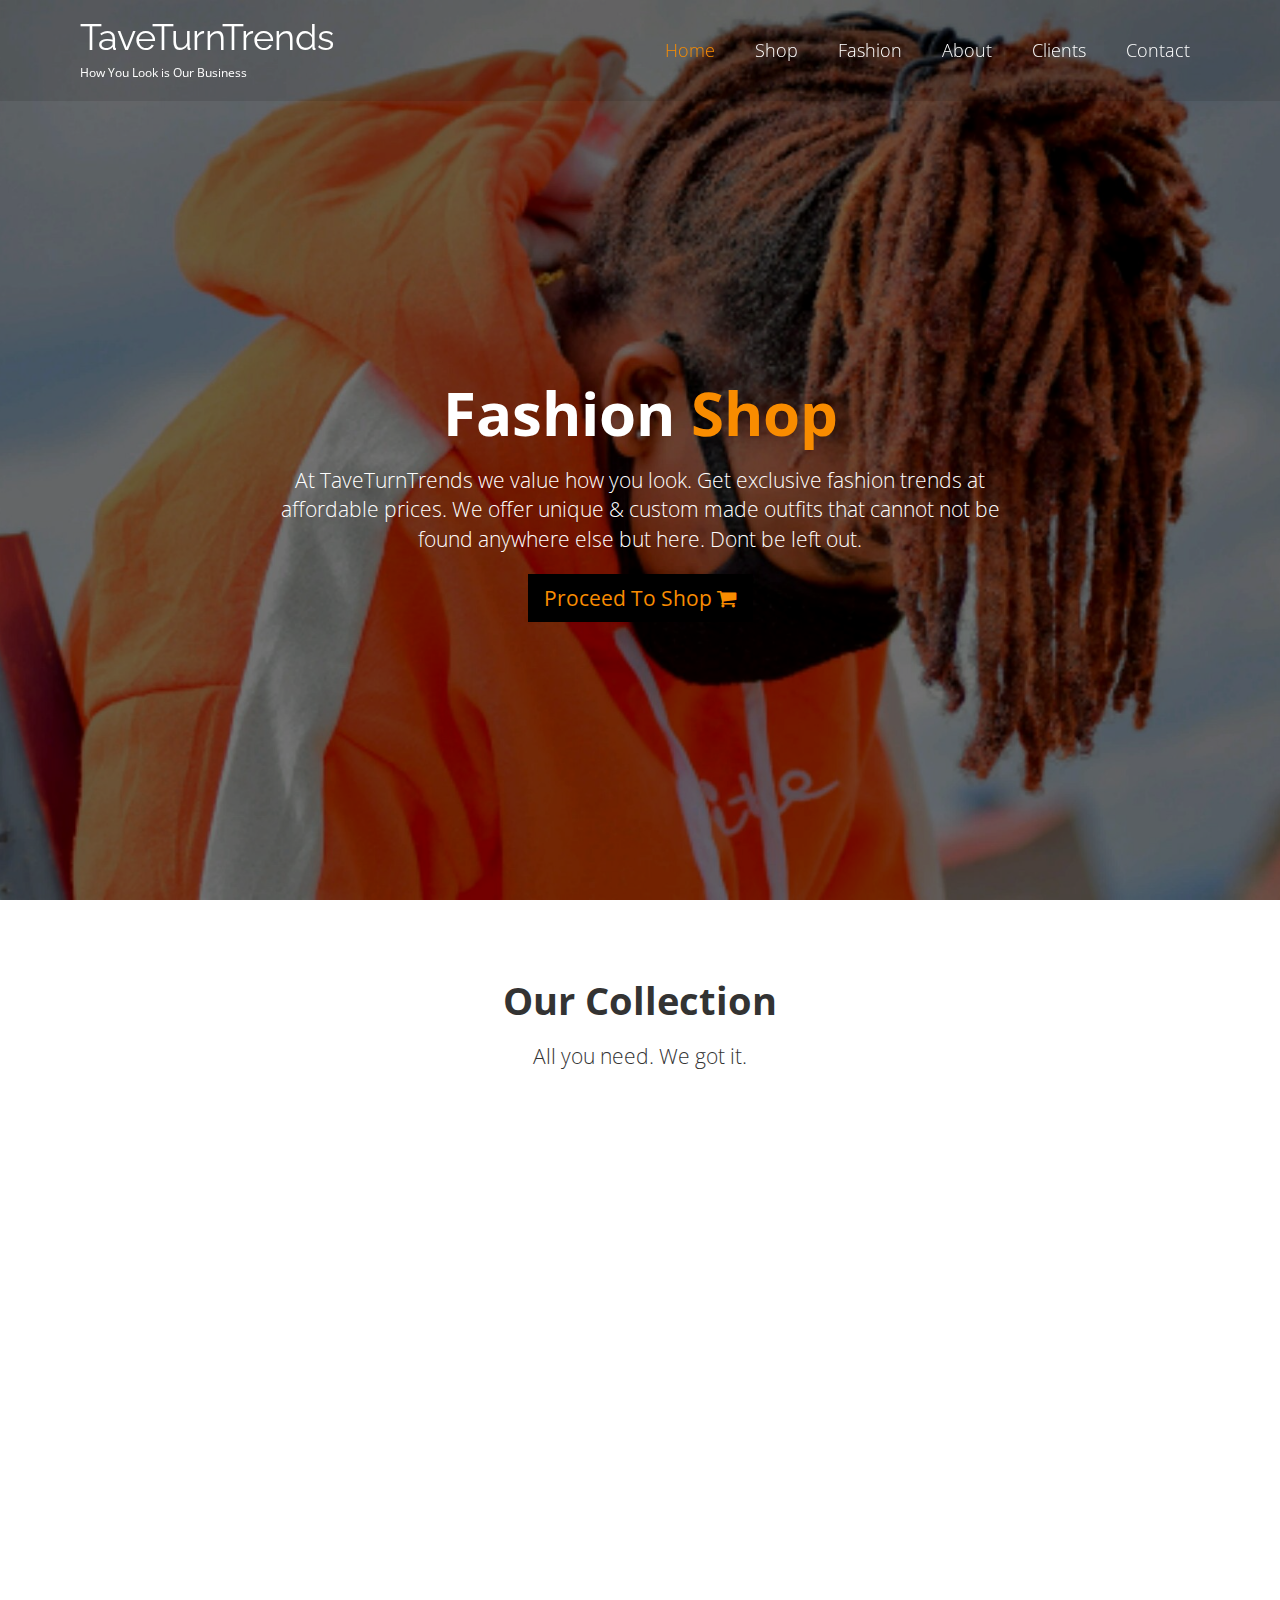
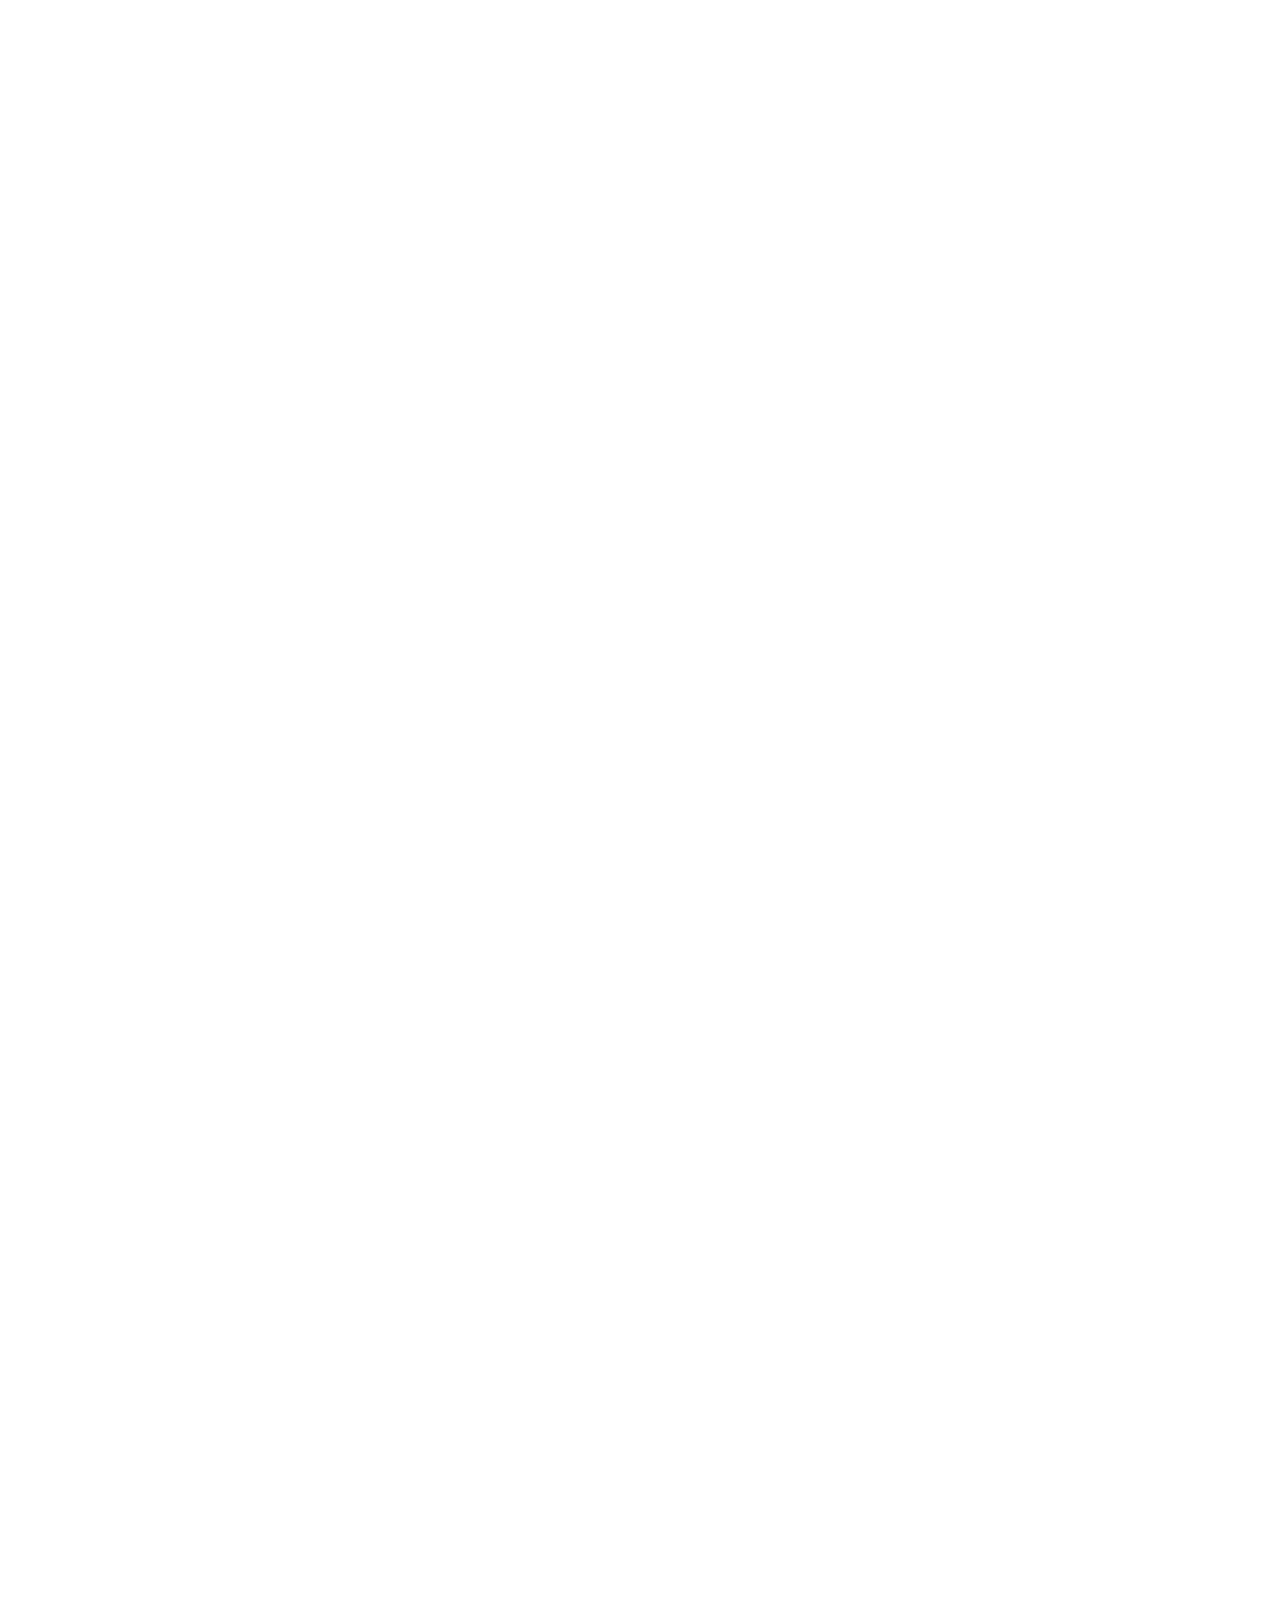
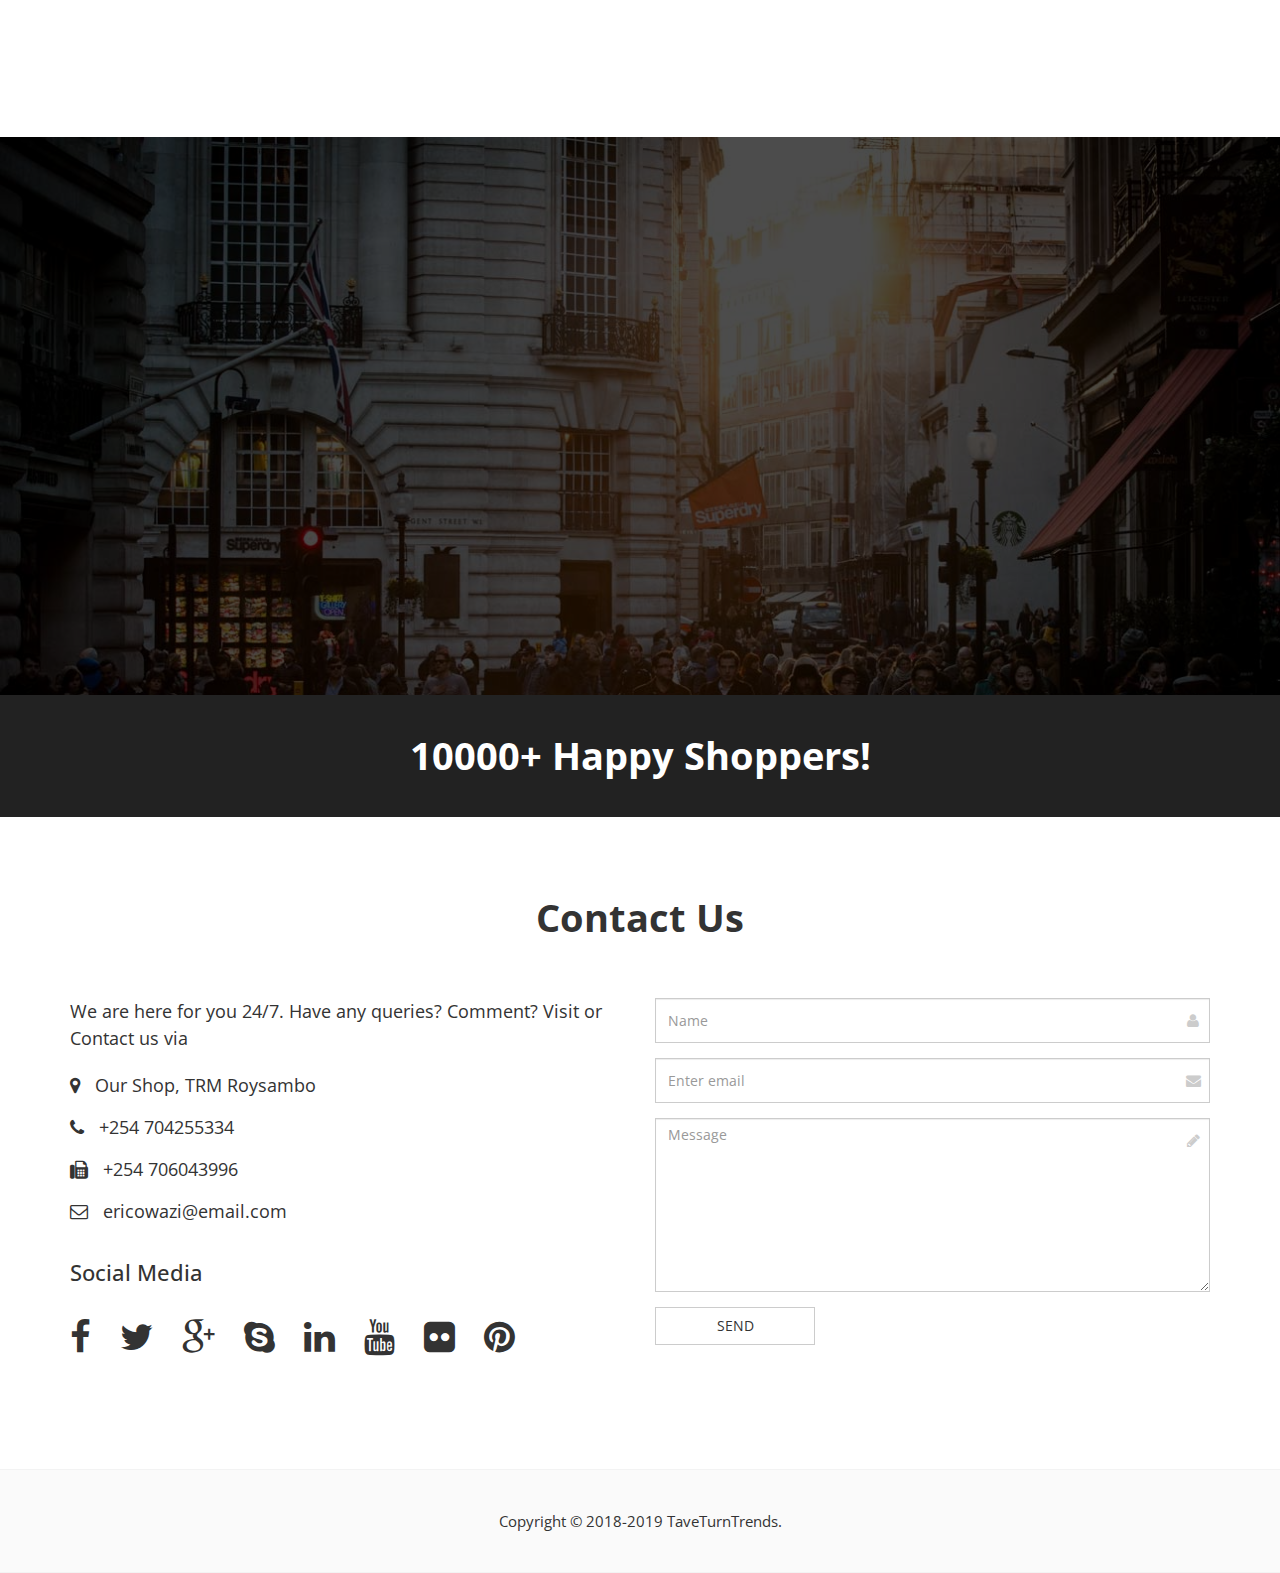
==== index.html @ 39b247d2 "first commit" ====
<!DOCTYPE html>
<!--[if IE 9]> <html lang="en" class="ie9"> <![endif]-->
<!--[if !IE]><!-->
<html lang="en">
<!--<![endif]-->
	<head>
		<meta charset="utf-8">
		<title>Tave Turn Trends </title>
		<meta name="description" content="Tave Turn Trends, Fashion Collection Website">
		<meta name="author" content="Ericowazi.github.io">

		<!-- Mobile Meta -->
		<meta name="viewport" content="width=device-width, initial-scale=1.0">

		<!-- Favicon -->
		<link rel="shortcut icon" href="images/favicon.ico">

		<!-- Web Fonts -->
		<link href='http://fonts.googleapis.com/css?family=Open+Sans:400italic,700italic,400,700,300&amp;subset=latin,latin-ext' rel='stylesheet' type='text/css'>
		<link href='http://fonts.googleapis.com/css?family=Raleway:700,400,300' rel='stylesheet' type='text/css'>

		<!-- Bootstrap core CSS -->
		<link href="bootstrap/css/bootstrap.css" rel="stylesheet">

		<!-- Font Awesome CSS -->
		<link href="fonts/font-awesome/css/font-awesome.css" rel="stylesheet">

		<!-- Plugins -->
		<link href="css/animations.css" rel="stylesheet">

		<!-- Worthy core CSS file -->
		<link href="css/style.css" rel="stylesheet">

		<!-- Custom css -->
		<link href="css/custom.css" rel="stylesheet">
	</head>

	<body class="no-trans">
		<!-- scrollToTop -->
		<!-- ================ -->
		<div class="scrollToTop"><i class="icon-up-open-big"></i></div>

		<!-- header starts here -->
		<!-- ================ -->
		<header class="header fixed clearfix navbar navbar-fixed-top">
			<div class="container">
				<div class="row">
					<div class="col-md-4">

						<!-- header-left start -->
						<!-- ================ -->
						<div class="header-left clearfix">

							<!-- logo -->
							<div class="logo smooth-scroll">
								<!-- <a href="#banner"><img id="logo" src="images/logo.png" alt="Worthy"></a> -->
							</div>

							<!-- name-and-slogan -->
							<div class="site-name-and-slogan smooth-scroll">
								<div class="site-name"><a href="#banner">TaveTurnTrends</a></div>
								<div class="site-slogan">How You Look is Our Business</div>
							</div>

						</div>
						<!-- header-left end -->

					</div>
					<div class="col-md-8">

						<!-- header-right start -->
						<!-- ================ -->
						<div class="header-right clearfix">

							<!-- main-navigation start -->
							<!-- ================ -->
							<div class="main-navigation animated">

								<!-- navbar start -->
								<!-- ================ -->
								<nav class="navbar navbar-default" role="navigation">
									<div class="container-fluid">

										<!-- Toggle get grouped for better mobile display -->
										<div class="navbar-header">
											<button type="button" class="navbar-toggle" data-toggle="collapse" data-target="#navbar-collapse-1">
												<span class="sr-only">Toggle navigation</span>
												<span class="icon-bar"></span>
												<span class="icon-bar"></span>
												<span class="icon-bar"></span>
											</button>
										</div>

										<!-- Collect the nav links, forms, and other content for toggling -->
										<div class="collapse navbar-collapse scrollspy smooth-scroll" id="navbar-collapse-1">
											<ul class="nav navbar-nav navbar-right">
												<li class="active"><a href="#banner">Home</a></li>
												<li><a href="#">Shop</a></li>
												<li><a href="#">Fashion</a></li>
												<li><a href="#">About</a></li>
												<li><a href="#clients">Clients</a></li>
												<li><a href="#contact">Contact</a></li>
											</ul>
										</div>

									</div>
								</nav>
								<!-- navbar end -->

							</div>
							<!-- main-navigation end -->

						</div>
						<!-- header-right end -->

					</div>
				</div>
			</div>
		</header>
		<!-- header end -->

		<!-- banner start -->
		<!-- ================ -->
		<div id="banner" class="banner">
			<div class="banner-image"></div>
			<div class="banner-caption">
				<div class="container">
					<div class="row">
						<div class="col-md-8 col-md-offset-2 object-non-visible" data-animation-effect="fadeIn">
							<h1 class="text-center">Fashion <span>Shop</span></h1>
							<p class="lead text-center">At TaveTurnTrends we value how you look. Get exclusive fashion trends at affordable prices.
								We offer unique & custom made outfits that cannot not be found anywhere else but here. Dont be left out.
							 </p>
	 						<div class="shop-now">
	 							<a href="#portfolio" class="btn"> Proceed to Shop <i class="fa fa-shopping-cart"></i></a>
	 						</div>
						</div>
					</div>
				</div>
			</div>
		</div>
		<!-- banner end -->

		<!-- section start -->
		<!-- ================ -->
		<div class="section">
			<div class="container">
				<h1 class="text-center title" id="portfolio">Our Collection</h1>
				<div class="separator"></div>
				<p class="lead text-center">All you need. We got it.</p>
				<br>
				<div class="row object-non-visible" data-animation-effect="fadeIn">
					<div class="col-md-12">

						<!-- isotope filters start -->
						<div class="filters text-center">
							<ul class="nav nav-pills">
								<li class="active"><a href="#" data-filter="*">All</a></li>
								<li><a href="#" data-filter=".just-in">Just In</a></li>
								<li><a href="#" data-filter=".celeb-wear">Celeb Wear</a></li>
								<li><a href="#" data-filter=".custom-made">Custom Made</a></li>
							</ul>
						</div>
						<!-- isotope filters end -->

						<!-- portfolio items start -->
						<div class="isotope-container row grid-space-20">
							<div class="col-sm-6 col-md-3 isotope-item just-in">
								<div class="image-box">
									<div class="overlay-container">
										<img src="images/portfolio-1.jpg" alt="">
										<a class="overlay" data-toggle="modal" data-target="#project-1">
											<i class="fa fa-shopping-cart"></i>
											<span>Just In</span>
										</a>
									</div>
									<a class="btn btn-default btn-block" data-toggle="modal" data-target="#project-1">Buy Now</a>
								</div>
								<!-- Modal -->
								<div class="modal fade" id="project-1" tabindex="-1" role="dialog" aria-labelledby="project-1-label" aria-hidden="true">
									<div class="modal-dialog modal-lg">
										<div class="modal-content">
											<div class="modal-header">
												<button type="button" class="close" data-dismiss="modal"><span aria-hidden="true">&times;</span><span class="sr-only">Close</span></button>
												<h4 class="modal-title" id="project-1-label">Buy Now</h4>
											</div>
											<div class="modal-body">
												<h3>Easy | Fast | Quick</h3>
												<div class="row">
													<div class="col-md-6">
														<p>Reach Us</p>
														<ul class="list-icons">
															<li><i class="fa fa-map-marker pr-10"></i> Visit our Shop, TRM Roysambo</li>
															<li><i class="fa fa-phone pr-10"></i> +254 704255334</li>
															<li><i class="fa fa-fax pr-10"></i> +254 706043996 </li>
															<li><i class="fa fa-envelope-o pr-10"></i> ericowazi@email.com</li>
														</ul>
														<p>Order From Social Media</p>
														<ul class="social-links">
															<li class="facebook"><a target="_blank" href="https://www.facebook.com/pages/HtmlCoder/714570988650168"><i class="fa fa-facebook"></i></a></li>
															<li class="twitter"><a target="_blank" href="https://twitter.com/HtmlcoderMe"><i class="fa fa-twitter"></i></a></li>
															<li class="googleplus"><a target="_blank" href="http://plus.google.com"><i class="fa fa-google-plus"></i></a></li>
															<li class="skype"><a target="_blank" href="http://www.skype.com"><i class="fa fa-skype"></i></a></li>
															<li class="linkedin"><a target="_blank" href="http://www.linkedin.com"><i class="fa fa-linkedin"></i></a></li>
															<li class="youtube"><a target="_blank" href="http://www.youtube.com"><i class="fa fa-youtube"></i></a></li>
															<li class="flickr"><a target="_blank" href="http://www.flickr.com"><i class="fa fa-flickr"></i></a></li>
															<li class="pinterest"><a target="_blank" href="http://www.pinterest.com"><i class="fa fa-pinterest"></i></a></li>
														</ul>
													</div>
													<div class="col-md-6">
														<img src="images/portfolio-1.jpg" alt="">
													</div>
												</div>
											</div>
											<div class="modal-footer">
												<button type="button" class="btn btn-sm btn-default" data-dismiss="modal">Close</button>
											</div>
										</div>
									</div>
								</div>
								<!-- Modal end -->
							</div>

							<div class="col-sm-6 col-md-3 isotope-item celeb-wear">
								<div class="image-box">
									<div class="overlay-container">
										<img src="images/portfolio-2.jpg" alt="">
										<a class="overlay" data-toggle="modal" data-target="#project-2">
											<i class="fa fa-shopping-cart"></i>
											<span>Celeb Wear</span>
										</a>
									</div>
									<a class="btn btn-default btn-block" data-toggle="modal" data-target="#project-2">Buy Now</a>
								</div>
								<!-- Modal -->
								<div class="modal fade" id="project-2" tabindex="-1" role="dialog" aria-labelledby="project-2-label" aria-hidden="true">
									<div class="modal-dialog modal-lg">
										<div class="modal-content">
											<div class="modal-header">
												<button type="button" class="close" data-dismiss="modal"><span aria-hidden="true">&times;</span><span class="sr-only">Close</span></button>
												<h4 class="modal-title" id="project-2-label">Buy Now</h4>
											</div>
											<div class="modal-body">
												<h3>Easy | Fast | Quick</h3>
												<div class="row">
													<div class="col-md-6">
														<p>Reach Us</p>
														<ul class="list-icons">
															<li><i class="fa fa-map-marker pr-10"></i> Visit our Shop, TRM Roysambo</li>
															<li><i class="fa fa-phone pr-10"></i> +254 704255334</li>
															<li><i class="fa fa-fax pr-10"></i> +254 706043996 </li>
															<li><i class="fa fa-envelope-o pr-10"></i> ericowazi@email.com</li>
														</ul>
														<p>Order From Social Media</p>
														<ul class="social-links">
															<li class="facebook"><a target="_blank" href="https://www.facebook.com/pages/HtmlCoder/714570988650168"><i class="fa fa-facebook"></i></a></li>
															<li class="twitter"><a target="_blank" href="https://twitter.com/HtmlcoderMe"><i class="fa fa-twitter"></i></a></li>
															<li class="googleplus"><a target="_blank" href="http://plus.google.com"><i class="fa fa-google-plus"></i></a></li>
															<li class="skype"><a target="_blank" href="http://www.skype.com"><i class="fa fa-skype"></i></a></li>
															<li class="linkedin"><a target="_blank" href="http://www.linkedin.com"><i class="fa fa-linkedin"></i></a></li>
															<li class="youtube"><a target="_blank" href="http://www.youtube.com"><i class="fa fa-youtube"></i></a></li>
															<li class="flickr"><a target="_blank" href="http://www.flickr.com"><i class="fa fa-flickr"></i></a></li>
															<li class="pinterest"><a target="_blank" href="http://www.pinterest.com"><i class="fa fa-pinterest"></i></a></li>
														</ul>
													</div>
													<div class="col-md-6">
														<img src="images/portfolio-2.jpg" alt="">
													</div>
												</div>
											</div>
											<div class="modal-footer">
												<button type="button" class="btn btn-sm btn-default" data-dismiss="modal">Close</button>
											</div>
										</div>
									</div>
								</div>
								<!-- Modal end -->
							</div>

							<div class="col-sm-6 col-md-3 isotope-item just-in">
								<div class="image-box">
									<div class="overlay-container">
										<img src="images/portfolio-3.jpg" alt="">
										<a class="overlay" data-toggle="modal" data-target="#project-3">
											<i class="fa fa-shopping-cart"></i>
											<span>Just In</span>
										</a>
									</div>
									<a class="btn btn-default btn-block" data-toggle="modal" data-target="#project-3">Buy Now</a>
								</div>
								<!-- Modal -->
								<div class="modal fade" id="project-3" tabindex="-1" role="dialog" aria-labelledby="project-3-label" aria-hidden="true">
									<div class="modal-dialog modal-lg">
										<div class="modal-content">
											<div class="modal-header">
												<button type="button" class="close" data-dismiss="modal"><span aria-hidden="true">&times;</span><span class="sr-only">Close</span></button>
												<h4 class="modal-title" id="project-3-label">Buy Now</h4>
											</div>
											<div class="modal-body">
												<h3>Easy | Fast | Quick</h3>
												<div class="row">
													<div class="col-md-6">
														<p>Reach Us</p>
														<ul class="list-icons">
															<li><i class="fa fa-map-marker pr-10"></i> Visit our Shop, TRM Roysambo</li>
															<li><i class="fa fa-phone pr-10"></i> +254 704255334</li>
															<li><i class="fa fa-fax pr-10"></i> +254 706043996 </li>
															<li><i class="fa fa-envelope-o pr-10"></i> ericowazi@email.com</li>
														</ul>
														<p>Order From Social Media</p>
														<ul class="social-links">
															<li class="facebook"><a target="_blank" href="https://www.facebook.com/pages/HtmlCoder/714570988650168"><i class="fa fa-facebook"></i></a></li>
															<li class="twitter"><a target="_blank" href="https://twitter.com/HtmlcoderMe"><i class="fa fa-twitter"></i></a></li>
															<li class="googleplus"><a target="_blank" href="http://plus.google.com"><i class="fa fa-google-plus"></i></a></li>
															<li class="skype"><a target="_blank" href="http://www.skype.com"><i class="fa fa-skype"></i></a></li>
															<li class="linkedin"><a target="_blank" href="http://www.linkedin.com"><i class="fa fa-linkedin"></i></a></li>
															<li class="youtube"><a target="_blank" href="http://www.youtube.com"><i class="fa fa-youtube"></i></a></li>
															<li class="flickr"><a target="_blank" href="http://www.flickr.com"><i class="fa fa-flickr"></i></a></li>
															<li class="pinterest"><a target="_blank" href="http://www.pinterest.com"><i class="fa fa-pinterest"></i></a></li>
														</ul>
													</div>
													<div class="col-md-6">
														<img src="images/portfolio-3.jpg" alt="">
													</div>
												</div>
											</div>
											<div class="modal-footer">
												<button type="button" class="btn btn-sm btn-default" data-dismiss="modal">Close</button>
											</div>
										</div>
									</div>
								</div>
								<!-- Modal end -->
							</div>

							<div class="col-sm-6 col-md-3 isotope-item custom-made">
								<div class="image-box">
									<div class="overlay-container">
										<img src="images/portfolio-4.jpg" alt="">
										<a class="overlay" data-toggle="modal" data-target="#project-4">
											<i class="fa fa-shopping-cart"></i>
											<span>Custom Made</span>
										</a>
									</div>
									<a class="btn btn-default btn-block" data-toggle="modal" data-target="#project-4">Buy Now</a>
								</div>
								<!-- Modal -->
								<div class="modal fade" id="project-4" tabindex="-1" role="dialog" aria-labelledby="project-4-label" aria-hidden="true">
									<div class="modal-dialog modal-lg">
										<div class="modal-content">
											<div class="modal-header">
												<button type="button" class="close" data-dismiss="modal"><span aria-hidden="true">&times;</span><span class="sr-only">Close</span></button>
												<h4 class="modal-title" id="project-4-label">Buy Now</h4>
											</div>
											<div class="modal-body">
												<h3>Easy | Fast | Quick</h3>
												<div class="row">
													<div class="col-md-6">
														<p>Reach Us</p>
														<ul class="list-icons">
															<li><i class="fa fa-map-marker pr-10"></i> Visit our Shop, TRM Roysambo</li>
															<li><i class="fa fa-phone pr-10"></i> +254 704255334</li>
															<li><i class="fa fa-fax pr-10"></i> +254 706043996 </li>
															<li><i class="fa fa-envelope-o pr-10"></i> ericowazi@email.com</li>
														</ul>
														<p>Order From Social Media</p>
														<ul class="social-links">
															<li class="facebook"><a target="_blank" href="https://www.facebook.com/pages/HtmlCoder/714570988650168"><i class="fa fa-facebook"></i></a></li>
															<li class="twitter"><a target="_blank" href="https://twitter.com/HtmlcoderMe"><i class="fa fa-twitter"></i></a></li>
															<li class="googleplus"><a target="_blank" href="http://plus.google.com"><i class="fa fa-google-plus"></i></a></li>
															<li class="skype"><a target="_blank" href="http://www.skype.com"><i class="fa fa-skype"></i></a></li>
															<li class="linkedin"><a target="_blank" href="http://www.linkedin.com"><i class="fa fa-linkedin"></i></a></li>
															<li class="youtube"><a target="_blank" href="http://www.youtube.com"><i class="fa fa-youtube"></i></a></li>
															<li class="flickr"><a target="_blank" href="http://www.flickr.com"><i class="fa fa-flickr"></i></a></li>
															<li class="pinterest"><a target="_blank" href="http://www.pinterest.com"><i class="fa fa-pinterest"></i></a></li>
														</ul>
													</div>
													<div class="col-md-6">
														<img src="images/portfolio-4.jpg" alt="">
													</div>
												</div>
											</div>
											<div class="modal-footer">
												<button type="button" class="btn btn-sm btn-default" data-dismiss="modal">Close</button>
											</div>
										</div>
									</div>
								</div>
								<!-- Modal end -->
							</div>

							<div class="col-sm-6 col-md-3 isotope-item celeb-wear">
								<div class="image-box">
									<div class="overlay-container">
										<img src="images/portfolio-5.jpg" alt="">
										<a class="overlay" data-toggle="modal" data-target="#project-5">
											<i class="fa fa-shopping-cart"></i>
											<span>Celeb Wear</span>
										</a>
									</div>
									<a class="btn btn-default btn-block" data-toggle="modal" data-target="#project-5">Buy Now</a>
								</div>
								<!-- Modal -->
								<div class="modal fade" id="project-5" tabindex="-1" role="dialog" aria-labelledby="project-5-label" aria-hidden="true">
									<div class="modal-dialog modal-lg">
										<div class="modal-content">
											<div class="modal-header">
												<button type="button" class="close" data-dismiss="modal"><span aria-hidden="true">&times;</span><span class="sr-only">Close</span></button>
												<h4 class="modal-title" id="project-5-label">Buy Now</h4>
											</div>
											<div class="modal-body">
												<h3>Easy | Fast | Quick</h3>
												<div class="row">
													<div class="col-md-6">
														<p>Reach Us</p>
														<ul class="list-icons">
															<li><i class="fa fa-map-marker pr-10"></i> Visit our Shop, TRM Roysambo</li>
															<li><i class="fa fa-phone pr-10"></i> +254 704255334</li>
															<li><i class="fa fa-fax pr-10"></i> +254 706043996 </li>
															<li><i class="fa fa-envelope-o pr-10"></i> ericowazi@email.com</li>
														</ul>
														<p>Order From Social Media</p>
														<ul class="social-links">
															<li class="facebook"><a target="_blank" href="https://www.facebook.com/pages/HtmlCoder/714570988650168"><i class="fa fa-facebook"></i></a></li>
															<li class="twitter"><a target="_blank" href="https://twitter.com/HtmlcoderMe"><i class="fa fa-twitter"></i></a></li>
															<li class="googleplus"><a target="_blank" href="http://plus.google.com"><i class="fa fa-google-plus"></i></a></li>
															<li class="skype"><a target="_blank" href="http://www.skype.com"><i class="fa fa-skype"></i></a></li>
															<li class="linkedin"><a target="_blank" href="http://www.linkedin.com"><i class="fa fa-linkedin"></i></a></li>
															<li class="youtube"><a target="_blank" href="http://www.youtube.com"><i class="fa fa-youtube"></i></a></li>
															<li class="flickr"><a target="_blank" href="http://www.flickr.com"><i class="fa fa-flickr"></i></a></li>
															<li class="pinterest"><a target="_blank" href="http://www.pinterest.com"><i class="fa fa-pinterest"></i></a></li>
														</ul>
													</div>
													<div class="col-md-6">
														<img src="images/portfolio-5.jpg" alt="">
													</div>
												</div>
											</div>
											<div class="modal-footer">
												<button type="button" class="btn btn-sm btn-default" data-dismiss="modal">Close</button>
											</div>
										</div>
									</div>
								</div>
								<!-- Modal end -->
							</div>

							<div class="col-sm-6 col-md-3 isotope-item just-in">
								<div class="image-box">
									<div class="overlay-container">
										<img src="images/portfolio-6.jpg" alt="">
										<a class="overlay" data-toggle="modal" data-target="#project-6">
											<i class="fa fa-shopping-cart"></i>
											<span>Just In</span>
										</a>
									</div>
									<a class="btn btn-default btn-block" data-toggle="modal" data-target="#project-6">Buy Now</a>
								</div>
								<!-- Modal -->
								<div class="modal fade" id="project-6" tabindex="-1" role="dialog" aria-labelledby="project-6-label" aria-hidden="true">
									<div class="modal-dialog modal-lg">
										<div class="modal-content">
											<div class="modal-header">
												<button type="button" class="close" data-dismiss="modal"><span aria-hidden="true">&times;</span><span class="sr-only">Close</span></button>
												<h4 class="modal-title" id="project-6-label">Buy Now</h4>
											</div>
											<div class="modal-body">
												<h3>Easy | Fast | Quick</h3>
												<div class="row">
													<div class="col-md-6">
														<p>Reach Us</p>
														<ul class="list-icons">
															<li><i class="fa fa-map-marker pr-10"></i> Visit our Shop, TRM Roysambo</li>
															<li><i class="fa fa-phone pr-10"></i> +254 704255334</li>
															<li><i class="fa fa-fax pr-10"></i> +254 706043996 </li>
															<li><i class="fa fa-envelope-o pr-10"></i> ericowazi@email.com</li>
														</ul>
														<p>Order From Social Media</p>
														<ul class="social-links">
															<li class="facebook"><a target="_blank" href="https://www.facebook.com/pages/HtmlCoder/714570988650168"><i class="fa fa-facebook"></i></a></li>
															<li class="twitter"><a target="_blank" href="https://twitter.com/HtmlcoderMe"><i class="fa fa-twitter"></i></a></li>
															<li class="googleplus"><a target="_blank" href="http://plus.google.com"><i class="fa fa-google-plus"></i></a></li>
															<li class="skype"><a target="_blank" href="http://www.skype.com"><i class="fa fa-skype"></i></a></li>
															<li class="linkedin"><a target="_blank" href="http://www.linkedin.com"><i class="fa fa-linkedin"></i></a></li>
															<li class="youtube"><a target="_blank" href="http://www.youtube.com"><i class="fa fa-youtube"></i></a></li>
															<li class="flickr"><a target="_blank" href="http://www.flickr.com"><i class="fa fa-flickr"></i></a></li>
															<li class="pinterest"><a target="_blank" href="http://www.pinterest.com"><i class="fa fa-pinterest"></i></a></li>
														</ul>
													</div>
													<div class="col-md-6">
														<img src="images/portfolio-6.jpg" alt="">
													</div>
												</div>
											</div>
											<div class="modal-footer">
												<button type="button" class="btn btn-sm btn-default" data-dismiss="modal">Close</button>
											</div>
										</div>
									</div>
								</div>
								<!-- Modal end -->
							</div>

							<div class="col-sm-6 col-md-3 isotope-item custom-made">
								<div class="image-box">
									<div class="overlay-container">
										<img src="images/portfolio-7.jpg" alt="">
										<a class="overlay" data-toggle="modal" data-target="#project-7">
											<i class="fa fa-shopping-cart"></i>
											<span>Custom Made</span>
										</a>
									</div>
									<a class="btn btn-default btn-block" data-toggle="modal" data-target="#project-7">Buy Now</a>
								</div>
								<!-- Modal -->
								<div class="modal fade" id="project-7" tabindex="-1" role="dialog" aria-labelledby="project-7-label" aria-hidden="true">
									<div class="modal-dialog modal-lg">
										<div class="modal-content">
											<div class="modal-header">
												<button type="button" class="close" data-dismiss="modal"><span aria-hidden="true">&times;</span><span class="sr-only">Close</span></button>
												<h4 class="modal-title" id="project-7-label">Buy Now</h4>
											</div>
											<div class="modal-body">
												<h3>Easy | Fast | Quick</h3>
												<div class="row">
													<div class="col-md-6">
														<p>Reach Us</p>
														<ul class="list-icons">
															<li><i class="fa fa-map-marker pr-10"></i> Visit our Shop, TRM Roysambo</li>
															<li><i class="fa fa-phone pr-10"></i> +254 704255334</li>
															<li><i class="fa fa-fax pr-10"></i> +254 706043996 </li>
															<li><i class="fa fa-envelope-o pr-10"></i> ericowazi@email.com</li>
														</ul>
														<p>Order From Social Media</p>
														<ul class="social-links">
															<li class="facebook"><a target="_blank" href="https://www.facebook.com/pages/HtmlCoder/714570988650168"><i class="fa fa-facebook"></i></a></li>
															<li class="twitter"><a target="_blank" href="https://twitter.com/HtmlcoderMe"><i class="fa fa-twitter"></i></a></li>
															<li class="googleplus"><a target="_blank" href="http://plus.google.com"><i class="fa fa-google-plus"></i></a></li>
															<li class="skype"><a target="_blank" href="http://www.skype.com"><i class="fa fa-skype"></i></a></li>
															<li class="linkedin"><a target="_blank" href="http://www.linkedin.com"><i class="fa fa-linkedin"></i></a></li>
															<li class="youtube"><a target="_blank" href="http://www.youtube.com"><i class="fa fa-youtube"></i></a></li>
															<li class="flickr"><a target="_blank" href="http://www.flickr.com"><i class="fa fa-flickr"></i></a></li>
															<li class="pinterest"><a target="_blank" href="http://www.pinterest.com"><i class="fa fa-pinterest"></i></a></li>
														</ul>
													</div>
													<div class="col-md-6">
														<img src="images/portfolio-7.jpg" alt="">
													</div>
												</div>
											</div>
											<div class="modal-footer">
												<button type="button" class="btn btn-sm btn-default" data-dismiss="modal">Close</button>
											</div>
										</div>
									</div>
								</div>
								<!-- Modal end -->
							</div>

							<div class="col-sm-6 col-md-3 isotope-item just-in">
								<div class="image-box">
									<div class="overlay-container">
										<img src="images/portfolio-8.jpg" alt="">
										<a class="overlay" data-toggle="modal" data-target="#project-8">
											<i class="fa fa-shopping-cart"></i>
											<span>Just In</span>
										</a>
									</div>
									<a class="btn btn-default btn-block" data-toggle="modal" data-target="#project-8">Buy Now</a>
								</div>
								<!-- Modal -->
								<div class="modal fade" id="project-8" tabindex="-1" role="dialog" aria-labelledby="project-8-label" aria-hidden="true">
									<div class="modal-dialog modal-lg">
										<div class="modal-content">
											<div class="modal-header">
												<button type="button" class="close" data-dismiss="modal"><span aria-hidden="true">&times;</span><span class="sr-only">Close</span></button>
												<h4 class="modal-title" id="project-8-label">Buy Now</h4>
											</div>
											<div class="modal-body">
												<h3>Easy | Fast | Quick</h3>
												<div class="row">
													<div class="col-md-6">
														<p>Reach Us</p>
														<ul class="list-icons">
															<li><i class="fa fa-map-marker pr-10"></i> Visit our Shop, TRM Roysambo</li>
															<li><i class="fa fa-phone pr-10"></i> +254 704255334</li>
															<li><i class="fa fa-fax pr-10"></i> +254 706043996 </li>
															<li><i class="fa fa-envelope-o pr-10"></i> ericowazi@email.com</li>
														</ul>
														<p>Order From Social Media</p>
														<ul class="social-links">
															<li class="facebook"><a target="_blank" href="https://www.facebook.com/pages/HtmlCoder/714570988650168"><i class="fa fa-facebook"></i></a></li>
															<li class="twitter"><a target="_blank" href="https://twitter.com/HtmlcoderMe"><i class="fa fa-twitter"></i></a></li>
															<li class="googleplus"><a target="_blank" href="http://plus.google.com"><i class="fa fa-google-plus"></i></a></li>
															<li class="skype"><a target="_blank" href="http://www.skype.com"><i class="fa fa-skype"></i></a></li>
															<li class="linkedin"><a target="_blank" href="http://www.linkedin.com"><i class="fa fa-linkedin"></i></a></li>
															<li class="youtube"><a target="_blank" href="http://www.youtube.com"><i class="fa fa-youtube"></i></a></li>
															<li class="flickr"><a target="_blank" href="http://www.flickr.com"><i class="fa fa-flickr"></i></a></li>
															<li class="pinterest"><a target="_blank" href="http://www.pinterest.com"><i class="fa fa-pinterest"></i></a></li>
														</ul>
													</div>
													<div class="col-md-6">
														<img src="images/portfolio-8.jpg" alt="">
													</div>
												</div>
											</div>
											<div class="modal-footer">
												<button type="button" class="btn btn-sm btn-default" data-dismiss="modal">Close</button>
											</div>
										</div>
									</div>
								</div>
								<!-- Modal end -->
							</div>

							<div class="col-sm-6 col-md-3 isotope-item just-in">
								<div class="image-box">
									<div class="overlay-container">
										<img src="images/portfolio-9.jpg" alt="">
										<a class="overlay" data-toggle="modal" data-target="#project-9">
											<i class="fa fa-shopping-cart"></i>
											<span>Just In</span>
										</a>
									</div>
									<a class="btn btn-default btn-block" data-toggle="modal" data-target="#project-9">Buy Now</a>
								</div>
								<!-- Modal -->
								<div class="modal fade" id="project-9" tabindex="-1" role="dialog" aria-labelledby="project-9-label" aria-hidden="true">
									<div class="modal-dialog modal-lg">
										<div class="modal-content">
											<div class="modal-header">
												<button type="button" class="close" data-dismiss="modal"><span aria-hidden="true">&times;</span><span class="sr-only">Close</span></button>
												<h4 class="modal-title" id="project-9-label">Buy Now</h4>
											</div>
											<div class="modal-body">
												<h3>Easy | Fast | Quick</h3>
												<div class="row">
													<div class="col-md-6">
														<p>Reach Us</p>
														<ul class="list-icons">
															<li><i class="fa fa-map-marker pr-10"></i> Visit our Shop, TRM Roysambo</li>
															<li><i class="fa fa-phone pr-10"></i> +254 704255334</li>
															<li><i class="fa fa-fax pr-10"></i> +254 706043996 </li>
															<li><i class="fa fa-envelope-o pr-10"></i> ericowazi@email.com</li>
														</ul>
														<p>Order From Social Media</p>
														<ul class="social-links">
															<li class="facebook"><a target="_blank" href="https://www.facebook.com/pages/HtmlCoder/714570988650168"><i class="fa fa-facebook"></i></a></li>
															<li class="twitter"><a target="_blank" href="https://twitter.com/HtmlcoderMe"><i class="fa fa-twitter"></i></a></li>
															<li class="googleplus"><a target="_blank" href="http://plus.google.com"><i class="fa fa-google-plus"></i></a></li>
															<li class="skype"><a target="_blank" href="http://www.skype.com"><i class="fa fa-skype"></i></a></li>
															<li class="linkedin"><a target="_blank" href="http://www.linkedin.com"><i class="fa fa-linkedin"></i></a></li>
															<li class="youtube"><a target="_blank" href="http://www.youtube.com"><i class="fa fa-youtube"></i></a></li>
															<li class="flickr"><a target="_blank" href="http://www.flickr.com"><i class="fa fa-flickr"></i></a></li>
															<li class="pinterest"><a target="_blank" href="http://www.pinterest.com"><i class="fa fa-pinterest"></i></a></li>
														</ul>
													</div>
													<div class="col-md-6">
														<img src="images/portfolio-9.jpg" alt="">
													</div>
												</div>
											</div>
											<div class="modal-footer">
												<button type="button" class="btn btn-sm btn-default" data-dismiss="modal">Close</button>
											</div>
										</div>
									</div>
								</div>
								<!-- Modal end -->
							</div>

							<div class="col-sm-6 col-md-3 isotope-item custom-made">
								<div class="image-box">
									<div class="overlay-container">
										<img src="images/portfolio-10.jpg" alt="">
										<a class="overlay" data-toggle="modal" data-target="#project-10">
											<i class="fa fa-shopping-cart"></i>
											<span>Custom Made</span>
										</a>
									</div>
									<a class="btn btn-default btn-block" data-toggle="modal" data-target="#project-10">Buy Now</a>
								</div>
								<!-- Modal -->
								<div class="modal fade" id="project-10" tabindex="-1" role="dialog" aria-labelledby="project-10-label" aria-hidden="true">
									<div class="modal-dialog modal-lg">
										<div class="modal-content">
											<div class="modal-header">
												<button type="button" class="close" data-dismiss="modal"><span aria-hidden="true">&times;</span><span class="sr-only">Close</span></button>
												<h4 class="modal-title" id="project-10-label">Buy Now</h4>
											</div>
											<div class="modal-body">
												<h3>Easy | Fast | Quick</h3>
												<div class="row">
													<div class="col-md-6">
														<p>Reach Us</p>
														<ul class="list-icons">
															<li><i class="fa fa-map-marker pr-10"></i> Visit our Shop, TRM Roysambo</li>
															<li><i class="fa fa-phone pr-10"></i> +254 704255334</li>
															<li><i class="fa fa-fax pr-10"></i> +254 706043996 </li>
															<li><i class="fa fa-envelope-o pr-10"></i> ericowazi@email.com</li>
														</ul>
														<p>Order From Social Media</p>
														<ul class="social-links">
															<li class="facebook"><a target="_blank" href="https://www.facebook.com/pages/HtmlCoder/714570988650168"><i class="fa fa-facebook"></i></a></li>
															<li class="twitter"><a target="_blank" href="https://twitter.com/HtmlcoderMe"><i class="fa fa-twitter"></i></a></li>
															<li class="googleplus"><a target="_blank" href="http://plus.google.com"><i class="fa fa-google-plus"></i></a></li>
															<li class="skype"><a target="_blank" href="http://www.skype.com"><i class="fa fa-skype"></i></a></li>
															<li class="linkedin"><a target="_blank" href="http://www.linkedin.com"><i class="fa fa-linkedin"></i></a></li>
															<li class="youtube"><a target="_blank" href="http://www.youtube.com"><i class="fa fa-youtube"></i></a></li>
															<li class="flickr"><a target="_blank" href="http://www.flickr.com"><i class="fa fa-flickr"></i></a></li>
															<li class="pinterest"><a target="_blank" href="http://www.pinterest.com"><i class="fa fa-pinterest"></i></a></li>
														</ul>
													</div>
													<div class="col-md-6">
														<img src="images/portfolio-10.jpg" alt="">
													</div>
												</div>
											</div>
											<div class="modal-footer">
												<button type="button" class="btn btn-sm btn-default" data-dismiss="modal">Close</button>
											</div>
										</div>
									</div>
								</div>
								<!-- Modal end -->
							</div>

							<div class="col-sm-6 col-md-3 isotope-item just-in">
								<div class="image-box">
									<div class="overlay-container">
										<img src="images/portfolio-11.jpg" alt="">
										<a class="overlay" data-toggle="modal" data-target="#project-11">
											<i class="fa fa-shopping-cart"></i>
											<span>Just In</span>
										</a>
									</div>
									<a class="btn btn-default btn-block" data-toggle="modal" data-target="#project-11">Buy Now</a>
								</div>
								<!-- Modal -->
								<div class="modal fade" id="project-11" tabindex="-1" role="dialog" aria-labelledby="project-11-label" aria-hidden="true">
									<div class="modal-dialog modal-lg">
										<div class="modal-content">
											<div class="modal-header">
												<button type="button" class="close" data-dismiss="modal"><span aria-hidden="true">&times;</span><span class="sr-only">Close</span></button>
												<h4 class="modal-title" id="project-11-label">Buy Now</h4>
											</div>
											<div class="modal-body">
												<h3>Easy | Fast | Quick</h3>
												<div class="row">
													<div class="col-md-6">
														<p>Reach Us</p>
														<ul class="list-icons">
															<li><i class="fa fa-map-marker pr-10"></i> Visit our Shop, TRM Roysambo</li>
															<li><i class="fa fa-phone pr-10"></i> +254 704255334</li>
															<li><i class="fa fa-fax pr-10"></i> +254 706043996 </li>
															<li><i class="fa fa-envelope-o pr-10"></i> ericowazi@email.com</li>
														</ul>
														<p>Order From Social Media</p>
														<ul class="social-links">
															<li class="facebook"><a target="_blank" href="https://www.facebook.com/pages/HtmlCoder/714570988650168"><i class="fa fa-facebook"></i></a></li>
															<li class="twitter"><a target="_blank" href="https://twitter.com/HtmlcoderMe"><i class="fa fa-twitter"></i></a></li>
															<li class="googleplus"><a target="_blank" href="http://plus.google.com"><i class="fa fa-google-plus"></i></a></li>
															<li class="skype"><a target="_blank" href="http://www.skype.com"><i class="fa fa-skype"></i></a></li>
															<li class="linkedin"><a target="_blank" href="http://www.linkedin.com"><i class="fa fa-linkedin"></i></a></li>
															<li class="youtube"><a target="_blank" href="http://www.youtube.com"><i class="fa fa-youtube"></i></a></li>
															<li class="flickr"><a target="_blank" href="http://www.flickr.com"><i class="fa fa-flickr"></i></a></li>
															<li class="pinterest"><a target="_blank" href="http://www.pinterest.com"><i class="fa fa-pinterest"></i></a></li>
														</ul>
													</div>
													<div class="col-md-6">
														<img src="images/portfolio-11.jpg" alt="">
													</div>
												</div>
											</div>
											<div class="modal-footer">
												<button type="button" class="btn btn-sm btn-default" data-dismiss="modal">Close</button>
											</div>
										</div>
									</div>
								</div>
								<!-- Modal end -->
							</div>

							<div class="col-sm-6 col-md-3 isotope-item celeb-wear">
								<div class="image-box">
									<div class="overlay-container">
										<img src="images/portfolio-12.jpg" alt="">
										<a class="overlay" data-toggle="modal" data-target="#project-12">
											<i class="fa fa-shopping-cart"></i>
											<span>Celeb Wear</span>
										</a>
									</div>
									<a class="btn btn-default btn-block" data-toggle="modal" data-target="#project-12">Buy Now</a>
								</div>
								<!-- Modal -->
								<div class="modal fade" id="project-12" tabindex="-1" role="dialog" aria-labelledby="project-12-label" aria-hidden="true">
									<div class="modal-dialog modal-lg">
										<div class="modal-content">
											<div class="modal-header">
												<button type="button" class="close" data-dismiss="modal"><span aria-hidden="true">&times;</span><span class="sr-only">Close</span></button>
												<h4 class="modal-title" id="project-12-label">Buy Now</h4>
											</div>
											<div class="modal-body">
												<h3>Easy | Fast | Quick</h3>
												<div class="row">
													<div class="col-md-6">
														<p>Reach Us</p>
														<ul class="list-icons">
															<li><i class="fa fa-map-marker pr-10"></i> Visit our Shop, TRM Roysambo</li>
															<li><i class="fa fa-phone pr-10"></i> +254 704255334</li>
															<li><i class="fa fa-fax pr-10"></i> +254 706043996 </li>
															<li><i class="fa fa-envelope-o pr-10"></i> ericowazi@email.com</li>
														</ul>
														<p>Order From Social Media</p>
														<ul class="social-links">
															<li class="facebook"><a target="_blank" href="https://www.facebook.com/pages/HtmlCoder/714570988650168"><i class="fa fa-facebook"></i></a></li>
															<li class="twitter"><a target="_blank" href="https://twitter.com/HtmlcoderMe"><i class="fa fa-twitter"></i></a></li>
															<li class="googleplus"><a target="_blank" href="http://plus.google.com"><i class="fa fa-google-plus"></i></a></li>
															<li class="skype"><a target="_blank" href="http://www.skype.com"><i class="fa fa-skype"></i></a></li>
															<li class="linkedin"><a target="_blank" href="http://www.linkedin.com"><i class="fa fa-linkedin"></i></a></li>
															<li class="youtube"><a target="_blank" href="http://www.youtube.com"><i class="fa fa-youtube"></i></a></li>
															<li class="flickr"><a target="_blank" href="http://www.flickr.com"><i class="fa fa-flickr"></i></a></li>
															<li class="pinterest"><a target="_blank" href="http://www.pinterest.com"><i class="fa fa-pinterest"></i></a></li>
														</ul>
													</div>
													<div class="col-md-6">
														<img src="images/portfolio-12.jpg" alt="">
													</div>
												</div>
											</div>
											<div class="modal-footer">
												<button type="button" class="btn btn-sm btn-default" data-dismiss="modal">Close</button>
											</div>
										</div>
									</div>
								</div>
								<!-- Modal end -->
							</div>

						</div>
						<!-- portfolio items end -->

					</div>
				</div>
			</div>
		</div>
		<!-- section end -->


		<!-- section start -->
		<!-- ================ -->
		<div class="section clearfix object-non-visible" data-animation-effect="fadeIn">
			<div class="container">
				<div class="row">
					<div class="col-md-12">
						<h1 id="about" class="title text-center">About <span>TaveTurnTrends</span></h1>
						<p class="lead text-center">Lorem ipsum dolor sit amet, consectetur adipisicing elit. Dicta officia, aspernatur.</p>
						<div class="space"></div>
						<div class="row">
							<div class="col-md-6">
								<img src="images/t3.png" alt="">
								<div class="space"></div>
							</div>
							<div class="col-md-6">
								<p>Lorem ipsum dolor sit amet, consectetur adipisicing elit. Excepturi adipisci illo, voluptatum ipsam fuga error commodi architecto, laudantium culpa tenetur at id, beatae placeat deserunt iure quas voluptas fugit eveniet.</p>
								<p>Lorem ipsum dolor sit amet, consectetur adipisicing elit. Quo ducimus explicabo quibusdam temporibus deserunt doloremque pariatur ea, animi a. Delectus similique atque eligendi, enim vel reiciendis deleniti neque aliquid, sit?</p>
								<ul class="list-unstyled">
									<li><i class="fa fa-caret-right pr-10 text-colored"></i> Lorem ipsum dolor sit amet</li>
									<li><i class="fa fa-caret-right pr-10 text-colored"></i> Reiciendis deleniti neque aliquid</li>
									<li><i class="fa fa-caret-right pr-10 text-colored"></i> Ipsam fuga error commodi</li>
									<li><i class="fa fa-caret-right pr-10 text-colored"></i> Lorem ipsum dolor sit amet</li>
									<li><i class="fa fa-caret-right pr-10 text-colored"></i> Dignissimos molestiae necessitatibus</li>
								</ul>
							</div>
						</div>
						<div class="space"></div>
						<h2>Becessitatibus quae beatae possimus ullam</h2>
						<div class="row">
							<div class="col-md-6">
								<p>Lorem ipsum dolor sit amet, consectetur adipisicing elit. Excepturi adipisci illo, voluptatum ipsam fuga error commodi architecto, laudantium culpa tenetur at id, beatae placeat deserunt iure quas voluptas fugit eveniet.</p>
								<p>Lorem ipsum dolor sit amet, consectetur adipisicing elit. Quo ducimus explicabo quibusdam temporibus deserunt doloremque pariatur ea, animi a. Delectus similique atque eligendi, enim vel reiciendis deleniti neque aliquid, sit?</p>
								<p>Vitae dolores quam magnam accusantium nam, voluptatibus expedita delectus, dolorum odio magni ut nemo nihil ex earum pariatur molestias velit eveniet, facere autem saepe aut. Ut minima itaque porro facere. Cumque vitae autem, dignissimos molestiae necessitatibus culpa aliquam deleniti soluta sunt voluptatibus tenetur, unde dolorem eligendi doloribus quibusdam facere totam. Possimus atque deserunt numquam aliquam magnam, facilis officiis illo alias ipsa voluptas laborum, praesentium eveniet nobis velit voluptatem odio eligendi, corporis et iste distinctio! Repellendus, id, ad.</p>
							</div>
							<div class="col-md-6">
								<div class="panel-group" id="accordion" role="tablist" aria-multiselectable="true">
									<div class="panel panel-default">
										<div class="panel-heading" role="tab" id="headingOne">
											<h4 class="panel-title">
												<a data-toggle="collapse" data-parent="#accordion" href="#collapseOne" aria-expanded="true" aria-controls="collapseOne">
													Celebrities Dressed By TaveTurnTrends #1
												</a>
											</h4>
										</div>
										<div id="collapseOne" class="panel-collapse collapse in" role="tabpanel" aria-labelledby="headingOne">
											<div class="panel-body">
												Anim pariatur cliche reprehenderit, enim eiusmod high life accusamus terry richardson ad squid. 3 wolf moon officia aute, non cupidatat skateboard dolor brunch. Food truck quinoa nesciunt laborum eiusmod. Brunch 3 wolf moon tempor, sunt aliqua put a bird on it squid single-origin coffee nulla assumenda shoreditch et. Nihil anim keffiyeh helvetica, craft beer labore wes anderson cred nesciunt sapiente ea proident. Ad vegan excepteur butcher.
											</div>
										</div>
									</div>
									<div class="panel panel-default">
										<div class="panel-heading" role="tab" id="headingTwo">
											<h4 class="panel-title">
												<a class="collapsed" data-toggle="collapse" data-parent="#accordion" href="#collapseTwo" aria-expanded="false" aria-controls="collapseTwo">
													Celebrities Dressed By TaveTurnTrends #2
												</a>
											</h4>
										</div>
										<div id="collapseTwo" class="panel-collapse collapse" role="tabpanel" aria-labelledby="headingTwo">
											<div class="panel-body">
												Anim pariatur cliche reprehenderit, enim eiusmod high life accusamus terry richardson ad squid. 3 wolf moon officia aute, non cupidatat skateboard dolor brunch. Food truck quinoa nesciunt laborum eiusmod. Brunch 3 wolf moon tempor, sunt aliqua put a bird on it squid single-origin coffee nulla assumenda shoreditch et. Nihil anim keffiyeh helvetica, craft beer labore wes anderson cred nesciunt sapiente ea proident.
											</div>
										</div>
									</div>
									<div class="panel panel-default">
										<div class="panel-heading" role="tab" id="headingThree">
											<h4 class="panel-title">
												<a class="collapsed" data-toggle="collapse" data-parent="#accordion" href="#collapseThree" aria-expanded="false" aria-controls="collapseThree">
													Celebrities Dressed By TaveTurnTrends #3
												</a>
											</h4>
										</div>
										<div id="collapseThree" class="panel-collapse collapse" role="tabpanel" aria-labelledby="headingThree">
											<div class="panel-body">
												Richardson ad squid. 3 wolf moon officia aute, non cupidatat skateboard dolor brunch. Food truck quinoa nesciunt laborum eiusmod. Brunch 3 wolf moon tempor, sunt aliqua put a bird on it squid single-origin coffee nulla assumenda shoreditch et. Nihil anim keffiyeh helvetica, craft beer labore wes anderson cred nesciunt sapiente ea proident. Ad vegan excepteur butcher vice lomo. Leggings occaecat craft beer farm-to-table, raw denim aesthetic.
											</div>
										</div>
									</div>
								</div>
							</div>
						</div>
					</div>
				</div>
			</div>
		</div>
		<!-- section end -->


		<!-- section start -->
		<!-- ================ -->
		<div class="section translucent-bg bg-image-2 pb-clear">
			<div class="container object-non-visible" data-animation-effect="fadeIn">
				<h1 id="clients" class="title text-center">Clients</h1>
				<div class="space"></div>
				<div class="row">
					<div class="col-md-4">
						<div class="media testimonial">
							<div class="media-left">
								<img src="images/testimonial-1.png" alt="">
							</div>
							<div class="media-body">
								<h3 class="media-heading">You are Amazing!</h3>
								<blockquote>
									<p>Lorem ipsum dolor sit amet, consectetur adipisicing elit. Iure aperiam consequatur quo.</p>
									<footer>Someone famous in <cite title="Source Title">Dar es Salamm, Tanzania</cite></footer>
								</blockquote>
							</div>
						</div>
					</div>
					<div class="col-md-4">
						<div class="media testimonial">
							<div class="media-left">
								<img src="images/testimonial-2.png" alt="">
							</div>
							<div class="media-body">
								<h3 class="media-heading">Yeah!</h3>
								<blockquote>
									<p>Iure aperiam consequatur quo quis exercitationem reprehenderit dolor vel ducimus.</p>
									<footer>Someone famous in <cite title="Source Title">Nairobi, Kenya</cite></footer>
								</blockquote>
							</div>
						</div>
					</div>
					<div class="col-md-4">
						<div class="media testimonial">
							<div class="media-left">
								<img src="images/testimonial-3.png" alt="">
							</div>
							<div class="media-body">
								<h3 class="media-heading">Thank You!</h3>
								<blockquote>
									<p>Aperiam consequatur quo quis exercitationem reprehenderit suscipit iste placeat.</p>
									<footer>Someone famous in <cite title="Source Title">Mombasa, Kenya</cite></footer>
								</blockquote>
							</div>
						</div>
					</div>
				</div>
				<div class="row">
					<div class="col-md-4">
						<div class="media testimonial">
							<div class="media-left">
								<img src="images/testimonial-2.png" alt="">
							</div>
							<div class="media-body">
								<h3 class="media-heading">Thank You!</h3>
								<blockquote>
									<p>Lorem ipsum dolor sit amet, consectetur adipisicing elit. Iure aperiam consequatur quo.</p>
									<footer>Someone famous in <cite title="Source Title">Kigali, Rwanda</cite></footer>
								</blockquote>
							</div>
						</div>
					</div>
					<div class="col-md-4">
						<div class="media testimonial">
							<div class="media-left">
								<img src="images/testimonial-3.png" alt="">
							</div>
							<div class="media-body">
								<h3 class="media-heading">Amazing!</h3>
								<blockquote>
									<p>Iure aperiam consequatur quo quis exercitationem reprehenderit dolor vel ducimus.</p>
									<footer>Someone famous in <cite title="Source Title">Kampala, Uganda</cite></footer>
								</blockquote>
							</div>
						</div>
					</div>
					<div class="col-md-4">
						<div class="media testimonial">
							<div class="media-left">
								<img src="images/testimonial-1.png" alt="">
							</div>
							<div class="media-body">
								<h3 class="media-heading">Best!</h3>
								<blockquote>
									<p>Aperiam consequatur quo quis exercitationem reprehenderit suscipit iste placeat.</p>
									<footer>Someone famous in <cite title="Source Title">New York, USA</cite></footer>
								</blockquote>
							</div>
						</div>
					</div>
				</div>
			</div>
			<!-- section start -->
		</div>
		
		<!-- section start -->
		<!-- ================ -->
		<div class="default-bg space">
			<div class="container">
				<div class="row">
					<div class="col-md-8 col-md-offset-2">
						<h1 class="text-center">10000+ Happy Shoppers!</h1>
					</div>
				</div>
			</div>
		</div>
		<!-- section end -->

		<!-- footer start -->
		<!-- ================ -->
		<footer id="footer">

			<!-- .footer start -->
			<!-- ================ -->
			<div class="footer section">
				<div class="container">
					<h1 class="title text-center" id="contact">Contact Us</h1>
					<div class="space"></div>
					<div class="row">
						<div class="col-sm-6">
							<div class="footer-content">
								<p class="large">We are here for you 24/7. Have any queries? Comment? Visit or Contact us via</p>
								<ul class="list-icons">
									<li><i class="fa fa-map-marker pr-10"></i> Our Shop, TRM Roysambo</li>
									<li><i class="fa fa-phone pr-10"></i> +254 704255334</li>
									<li><i class="fa fa-fax pr-10"></i> +254 706043996 </li>
									<li><i class="fa fa-envelope-o pr-10"></i> ericowazi@email.com</li>
								</ul>
								<h3>Social Media</h3>
								<ul class="social-links">
									<li class="facebook"><a target="_blank" href="https://www.facebook.com/pages/HtmlCoder/714570988650168"><i class="fa fa-facebook"></i></a></li>
									<li class="twitter"><a target="_blank" href="https://twitter.com/HtmlcoderMe"><i class="fa fa-twitter"></i></a></li>
									<li class="googleplus"><a target="_blank" href="http://plus.google.com"><i class="fa fa-google-plus"></i></a></li>
									<li class="skype"><a target="_blank" href="http://www.skype.com"><i class="fa fa-skype"></i></a></li>
									<li class="linkedin"><a target="_blank" href="http://www.linkedin.com"><i class="fa fa-linkedin"></i></a></li>
									<li class="youtube"><a target="_blank" href="http://www.youtube.com"><i class="fa fa-youtube"></i></a></li>
									<li class="flickr"><a target="_blank" href="http://www.flickr.com"><i class="fa fa-flickr"></i></a></li>
									<li class="pinterest"><a target="_blank" href="http://www.pinterest.com"><i class="fa fa-pinterest"></i></a></li>
								</ul>
							</div>
						</div>
						<div class="col-sm-6">
							<div class="footer-content">
								<form role="form" id="footer-form">
									<div class="form-group has-feedback">
										<label class="sr-only" for="name2">Name</label>
										<input type="text" class="form-control" id="name2" placeholder="Name" name="name2" required>
										<i class="fa fa-user form-control-feedback"></i>
									</div>
									<div class="form-group has-feedback">
										<label class="sr-only" for="email2">Email address</label>
										<input type="email" class="form-control" id="email2" placeholder="Enter email" name="email2" required>
										<i class="fa fa-envelope form-control-feedback"></i>
									</div>
									<div class="form-group has-feedback">
										<label class="sr-only" for="message2">Message</label>
										<textarea class="form-control" rows="8" id="message2" placeholder="Message" name="message2" required></textarea>
										<i class="fa fa-pencil form-control-feedback"></i>
									</div>
									<input type="submit" value="Send" class="btn btn-default">
								</form>
							</div>
						</div>
					</div>
				</div>
			</div>
			<!-- .footer end -->

			<!-- .subfooter start -->
			<!-- ================ -->
			<div class="subfooter">
				<div class="container">
					<div class="row">
						<div class="col-md-12">
							<p class="text-center">Copyright &copy; 2018-2019 TaveTurnTrends</a>.</p>
						</div>
					</div>
				</div>
			</div>
			<!-- .subfooter end -->

		</footer>
		<!-- footer end -->

		<!-- JavaScript files placed at the end of the document so the pages load faster
		================================================== -->
		<!-- Jquery and Bootstap core js files -->
		<script type="text/javascript" src="plugins/jquery.min.js"></script>
		<script type="text/javascript" src="bootstrap/js/bootstrap.min.js"></script>

		<!-- Modernizr javascript -->
		<script type="text/javascript" src="plugins/modernizr.js"></script>

		<!-- Isotope javascript -->
		<script type="text/javascript" src="plugins/isotope/isotope.pkgd.min.js"></script>

		<!-- Backstretch javascript -->
		<script type="text/javascript" src="plugins/jquery.backstretch.min.js"></script>

		<!-- Appear javascript -->
		<script type="text/javascript" src="plugins/jquery.appear.js"></script>

		<!-- Initialization of Plugins -->
		<script type="text/javascript" src="js/template.js"></script>

		<!-- Custom Scripts -->
		<script type="text/javascript" src="js/custom.js"></script>

	</body>
</html>
---- css/animations.css ----
/*!
Animate.css - http://daneden.me/animate
Licensed under the MIT license - http://opensource.org/licenses/MIT

Copyright (c) 2014 Daniel Eden
*/

@import url(animate.css);

/*
Theme Name: Worthy - Free Powerful Theme by HtmlCoder
Author:HtmlCoder
Author URI:http://www.htmlcoder.me
Version:1.0.0
Created:November 2014
License: Creative Commons Attribution 3.0 License (https://creativecommons.org/licenses/by/3.0/)
File Description: Custom Animations
*/

/*Custom Animations*/

@-webkit-keyframes fadeInDownSmall {
  0% {
    opacity: 0;
    -webkit-transform: translate3d(0, -20px, 0);
    transform: translate3d(0, -20px, 0);
  }

  100% {
    opacity: 1;
    -webkit-transform: translate3d(0, 0, 0);
    transform: translate3d(0, 0, 0);
  }
}

@keyframes fadeInDownSmall {
  0% {
    opacity: 0;
    -webkit-transform: translate3d(0, -20px, 0);
    -ms-transform: translate3d(0, -20px, 0);
    transform: translate3d(0, -20px, 0);
  }

  100% {
    opacity: 1;
    -webkit-transform: translate3d(0, 0, 0);
    -ms-transform: translate3d(0, 0, 0);
    transform: translate3d(0, 0, 0);
  }
}

.fadeInDownSmall {
  -webkit-animation-name: fadeInDownSmall;
  animation-name: fadeInDownSmall;
}

@-webkit-keyframes fadeInLeftSmall {
  0% {
    opacity: 0;
    -webkit-transform: translate3d(-20px, 0, 0);
    transform: translate3d(-20px, 0, 0);
  }

  100% {
    opacity: 1;
    -webkit-transform: none;
    transform: none;
  }
}

@keyframes fadeInLeftSmall {
  0% {
    opacity: 0;
    -webkit-transform: translate3d(-20px, 0, 0);
    -ms-transform: translate3d(-20px, 0, 0);
    transform: translate3d(-20px, 0, 0);
  }

  100% {
    opacity: 1;
    -webkit-transform: none;
    -ms-transform: none;
    transform: none;
  }
}

.fadeInLeftSmall {
  -webkit-animation-name: fadeInLeftSmall;
  animation-name: fadeInLeftSmall;
}

@-webkit-keyframes fadeInRightSmall {
  0% {
    opacity: 0;
    -webkit-transform: translate3d(20px, 0, 0);
    transform: translate3d(20px, 0, 0);
  }

  100% {
    opacity: 1;
    -webkit-transform: none;
    transform: none;
  }
}

@keyframes fadeInRightSmall {
  0% {
    opacity: 0;
    -webkit-transform: translate3d(20px, 0, 0);
    -ms-transform: translate3d(20px, 0, 0);
    transform: translate3d(20px, 0, 0);
  }

  100% {
    opacity: 1;
    -webkit-transform: none;
    -ms-transform: none;
    transform: none;
  }
}

.fadeInRightSmall {
  -webkit-animation-name: fadeInRightSmall;
  animation-name: fadeInRightSmall;
}

@-webkit-keyframes fadeInUpSmall {
  0% {
    opacity: 0;
    -webkit-transform: translate3d(0, 20px, 0);
    transform: translate3d(0, 20px, 0);
  }

  100% {
    opacity: 1;
    -webkit-transform: none;
    transform: none;
  }
}

@keyframes fadeInUpSmall {
  0% {
    opacity: 0;
    -webkit-transform: translate3d(0, 20px, 0);
    -ms-transform: translate3d(0, 20px, 0);
    transform: translate3d(0, 20px, 0);
  }

  100% {
    opacity: 1;
    -webkit-transform: none;
    -ms-transform: none;
    transform: none;
  }
}

.fadeInUpSmall {
  -webkit-animation-name: fadeInUpSmall;
  animation-name: fadeInUpSmall;
}
---- css/style.css ----
/*
Created: December 2018, by ericowazi.github.io
File Description:Main CSS file*/

/* Typography
----------------------------------------------------------------------------- */
body {
	font-family: 'Open Sans', sans-serif;
}
.site-name {
	font-family: 'Raleway', sans-serif;
}
html,
body {
	height: 100%;
}
body {
	font-size: 15px;
	line-height: 1.50;
	color: #333333;
	background-color: #ffffff;
	position: relative;
}
h1,
h2,
h3,
h4,
h5,
h6 {
	color: #333333;
}
h1 {
	font-size: 38px;
	font-weight: 700;
	margin-bottom: 20px;
}
h2 {
	font-size: 28px;
	margin-bottom: 15px;
}
h3 {
	font-size: 22px;
}
h4 {
	font-size: 18px;
	font-weight: 700;
}
h5 {
	font-size: 16px;
	text-transform: uppercase;
	font-weight: 700;
}
h6 {
	font-weight: 700;
}
h1 span,
h2 span,
h3 span,
h4 span {
	color: #f98c00;
}
.text-colored {
	color: #f98c00;
}
a {
	color: #55acee;
}
a:hover {
	color: #339BEB;
}
a:focus,
a:active {
	outline: none;
}
.large {
	font-size: 18px;
}
img {
	display: block;
	max-width: 100%;
	height: auto;
}
.list-unstyled li {
	padding: 5px 0;
}
.list-horizontal {
	padding: 15px 0;
}
.list-horizontal-item img {
	display: block;
	margin: 0 auto;
}
.list-icons {
	padding: 0;
	margin: 20px 0;
	list-style: none;
	font-size: 18px;
}
.list-icons li {
	padding: 0 0 15px 0;
}
blockquote {
	border-left: none;
	padding-left: 0;
	padding-right: 0;
}
.title {
	margin-top: 0;
}

/* Layout
----------------------------------------------------------------------------- */
.header {
	color: #ffffff;
	background-color: rgba(0, 0, 0, 0.10);
	padding: 10px 0;
	-webkit-transition: all 0.2s ease-in-out;
	-moz-transition: all 0.2s ease-in-out;
	-o-transition: all 0.2s ease-in-out;
	-ms-transition: all 0.2s ease-in-out;
	transition: all 0.2s ease-in-out;
}
.banner {
	width: 100%;
	height: 100%;
	min-height: 100%;
	position: relative;
	color: #fff;
}
.banner-image {
	vertical-align: middle;
	min-height: 100%;
	width: 100%;
}
.banner:after {
	position: absolute;
	top: 0;
	left: 0;
	right: 0;
	bottom: 0;
	background-color: rgba(0, 0, 0, 0.55);
	content: "";
}
.banner-caption {
	position: absolute;
	top: 40%;
	width: 100%;
	z-index: 2;
}
.shop-now{
	text-align: center;
}
.shop-now .btn{
	text-align: center;
	text-decoration: none;
	text-transform: capitalize;
	font-size: 1.4em;
	color: #f98c00;
	background: #000;
}
.shop-now .btn:hover{
	background: #fff;
	color: #000;
}
.subfooter {
	background-color: #fafafa;
	border-top: 1px solid #f3f3f3;
	border-bottom: 1px solid #f3f3f3;
	padding: 40px 0;
}
.section {
	background-color: #ffffff;
	padding: 80px 0;
}

/* Backgrounds
----------------------------------------------------------------------------- */
.default-bg {
	background-color: #222222;
	color: #ffffff;
}
.default-bg.blue {
	background-color: #55acee;
}
.translucent-bg {
	color: #ffffff;
}
.default-bg h1,
.default-bg h2,
.default-bg h3,
.default-bg h4,
.default-bg h5,
.default-bg h6,
.translucent-bg h1,
.translucent-bg h2,
.translucent-bg h3,
.translucent-bg h4,
.translucent-bg h5,
.translucent-bg h6 {
	color: #ffffff;
}
.default-bg blockquote footer,
.translucent-bg blockquote footer {
	color: #cccccc;
}
.default-bg a,
.translucent-bg a {
	color: #ffffff;
	text-decoration: underline;
}
.default-bg a:hover,
.translucent-bg a:hover {
	text-decoration: none;
}
.translucent-bg {
	-webkit-background-size: cover !important;
	-moz-background-size: cover !important;
	-o-background-size: cover !important;
	background-size: cover !important;
	background-position: 50% 0;
	background-repeat: no-repeat;
	z-index: 1;
	position: relative;
}
.translucent-bg .translucent-bg {
	margin-top: 80px;
	z-index: 3;
}
.translucent-bg:after {
	content: "";
	position: absolute;
	top: 0;
	left: 0;
	z-index: 2;
	width: 100%;
	height: 100%;
	background-color: rgba(0, 0, 0, 0.7);
}
.translucent-bg.blue:after {
	background-color: rgba(85, 172, 238, 0.7);
}
.translucent-bg .container {
	z-index: 3;
	position: relative;
}
.bg-image-1 {
	background: url("../images/bg-image-1.jpg") 50% 0px no-repeat;
}
.bg-image-2 {
	background: url("../images/bg-image-2.jpg") 50% 0px no-repeat;
}

/* Misc
----------------------------------------------------------------------------- */
.object-non-visible {
	opacity: 0;
	filter: alpha(opacity=0);
}
.object-visible,
.touch .object-non-visible {
	opacity: 1 !important;
	filter: alpha(opacity=100) !important;
}

/* Targeting only Firefox for smoothest animations */
@-moz-document url-prefix() {
	.object-visible,
	.touch .object-non-visible {
		-webkit-transition: opacity 0.6s ease-in-out;
		-moz-transition: opacity 0.6s ease-in-out;
		-o-transition: opacity 0.6s ease-in-out;
		-ms-transition: opacity 0.6s ease-in-out;
		transition: opacity 0.6s ease-in-out;
	}
}
.space {
	padding: 20px 0;
}
.pr-10 {
	padding-right: 10px;
}
.pl-10 {
	padding-left: 10px;
}
.pb-clear {
	padding-bottom: 0;
}

/* Sections
----------------------------------------------------------------------------- */
.banner-caption h1,
.banner-caption h2,
.banner-caption h3,
.banner-caption h4,
.banner-caption h5,
.banner-caption h6 {
	color: #ffffff;
}
.banner-caption h1 {
	font-size: 60px;
}
.subfooter p {
	margin-bottom: 0;
}

/* Template Components
----------------------------------------------------------------------------- */
/* Buttons
---------------------------------- */
.btn {
	padding: 8px 15px;
	font-size: 14px;
	line-height: 1.42857143;
	min-width: 160px;
	text-align: center;
	border-radius: 0;
	text-transform: uppercase;
	-webkit-transition: all 0.2s ease-in-out;
	-moz-transition: all 0.2s ease-in-out;
	-ms-transition: all 0.2s ease-in-out;
	-o-transition: all 0.2s ease-in-out;
	transition: all 0.2s ease-in-out;
}
.btn-default {
	color: #333;
	border: 1px solid #cccccc;
}
.btn-default:hover {
	color: #ffffff;
	background-color: #f98c00;
	border-color: #f98c00;
}

/* Collapse
---------------------------------- */
.panel-group .panel {
	-webkit-border-radius: 0px;
	-moz-border-radius: 0px;
	border-radius: 0px;
	border: none;
}
.panel-default > .panel-heading {
	padding: 0;
	outline: none;
	border: none;
	-webkit-border-radius: 0;
	-moz-border-radius: 0;
	-o-border-radius: 0;
	border-radius: 0;
	width: 100%;
}
.panel-default > .panel-heading + .panel-collapse > .panel-body {
	border: 1px solid #f0f0f0;
	border-top: none;
	background-color: #fafafa
}
.panel-heading a {
	font-weight: 400;
	padding: 12px 35px 12px 15px;
	display: inline-block;
	width: 100%;
	background-color: #f98c00;
	color: #ffffff;
	position: relative;
	text-decoration: none;
}
.panel-heading a.collapsed {
	color: #ffffff;
	background-color: #333333;
}
.panel-heading a:after {
	font-family: "FontAwesome";
	content: "\f147";
	position: absolute;
	right: 15px;
	font-size: 14px;
	font-weight: 300;
	top: 50%;
	line-height: 1;
	margin-top: -7px;
}
.panel-heading a.collapsed:after {
	content: "\f196";
}
.panel-heading a:hover {
	text-decoration: none;
	background-color: #f98c00;
	color: #ffffff;
}
.panel-title a i {
	padding-right: 10px;
	font-size: 20px;
}

/* Pills
---------------------------------- */
.nav-pills > li.active > a,
.nav-pills > li.active > a:hover,
.nav-pills > li.active > a:focus,
.nav-pills > li > a:hover {
	background-color: #f98c00;
	border-color: #f98c00;
	color: #ffffff;
}
.nav-pills > li > a {
	border-radius: 0;
	padding: 8px 20px;
	border: 1px solid #cacaca;
	color: #666666;
	font-size: 12px;
	text-transform: uppercase;
	font-weight: 300;
}

/* Forms
---------------------------------- */
.form-control {
	height: 45px;
	-webkit-border-radius: 0px;
	-moz-border-radius: 0px;
	border-radius: 0px;
}
.form-control-feedback {
	color: #cccccc;
}
.has-feedback label.sr-only ~ .form-control-feedback {
	top: 15px;
}
textarea {
	resize: vertical;
}

/* Modals
---------------------------------- */
.modal-content {
	-webkit-border-radius: 0px;
	-moz-border-radius: 0px;
	border-radius: 0px;
}
.modal-header {
	background-color: #f98c00;
	color: #ffffff;
}
.modal-header h4 {
	color: #ffffff;
}
.modal-header .close {
	font-weight: 300;
	color: #FFFFFF;
	text-shadow: none;
	filter: alpha(opacity=100);
	opacity: 1;
}

/* Large devices (Large desktops 1200px and up) */
@media (min-width:1200px) {
	.modal-lg {
		width: 1140px;
	}
	.modal.in .modal-dialog img{
		max-height: 400px;
	}
}

/* Media
---------------------------------- */
.media .fa {
	font-size: 24px;
	width: 40px;
	height: 25px;
	line-height: 25px;
	padding: 0 5px;
	text-align: center;
}

/* Navigations
----------------------------------------------------------------------------- */
.header .navbar {
	margin-bottom: 0;
}
.main-navigation .navbar-default {
	background-color: transparent;
	border: none;
}
.main-navigation .navbar-default .navbar-nav > li > a {
	color: #fff;
	padding: 10px 20px;
	font-size: 18px;
	font-weight: 300;
}
.main-navigation .navbar-default .navbar-nav > li.active > a {
	background-color: transparent;
	color: #f98c00;
}
.main-navigation .navbar-default .navbar-nav > li > a:hover,
.main-navigation .navbar-default .navbar-nav > li.active > a:hover {
	color: #f98c00;
}
@media (min-width:768px) {
	.main-navigation .navbar-default .navbar-nav > li > a {
		padding-top: 30px;
		padding-bottom: 30px;
		-webkit-transition: all 0.3s ease-in-out;
		-moz-transition: all 0.3s ease-in-out;
		-o-transition: all 0.3s ease-in-out;
		-ms-transition: all 0.3s ease-in-out;
		transition: all 0.3s ease-in-out;
	}
}
@media (min-width:768px) and (max-width:991px) {
	.main-navigation .container-fluid {
		padding-left: 0;
		padding-right: 0;
	}
	.navbar-nav {
		float: left !important;
	}
}
@media (max-width:767px) {
	.header.navbar-fixed-top {
		position: absolute;
	}
}

/* Fixed Header
----------------------------------------------------------------------------- */
.fixed-header-on .header {
	background-color: rgba(0, 0, 0, 0.95);
	padding: 5px 0;
}
.fixed-header-on .site-name {
	font-size: 24px;
}
.fixed-header-on .logo {
	-webkit-transform: scale(0.8);
	transform: scale(0.8);
	margin-top: 0;
	margin-bottom: 0;
}
@media (min-width:768px) {
	.fixed-header-on .navbar-default .navbar-nav > li > a {
		padding-top: 20px;
		padding-bottom: 20px;
	}
}
@media (max-width:991px) {
	.fixed-header-on .logo,
	.fixed-header-on .site-name,
	.fixed-header-on .site-slogan {
		display: none;
	}
}

/* Blocks/Widgets
----------------------------------------------------------------------------- */
/* Logo, Site Name, Site Slogan
---------------------------------- */
.logo {
	margin: 10px 10px 10px 0;
	-webkit-transition: all 0.3s ease-in-out;
	-moz-transition: all 0.3s ease-in-out;
	-o-transition: all 0.3s ease-in-out;
	-ms-transition: all 0.3s ease-in-out;
	transition: all 0.3s ease-in-out;
}
.logo,
.site-name-and-slogan {
	float: left;
}
.site-name {
	font-size: 36px;
	-webkit-transition: all 0.3s ease-in-out;
	-moz-transition: all 0.3s ease-in-out;
	-o-transition: all 0.3s ease-in-out;
	-ms-transition: all 0.3s ease-in-out;
	transition: all 0.3s ease-in-out;
}
.site-name a {
	color: #ffffff;
}
.site-name a:hover {
	text-decoration: none;
}
.site-slogan {
	font-size: 12px;
}

/* Testimonials
---------------------------------- */
.testimonial .media-left {
	width: 60px;
}

/* Social Links
---------------------------------- */
.social-links {
	padding: 0;
	list-style: none;
	margin: 15px 0;
}
.social-links li {
	margin: 10px 25px 10px 0;
	display: inline-block;
	font-size: 36px;
}
.social-links li a {
	color: #333333;
	-webkit-transition: all 0.2s ease-in-out;
	-moz-transition: all 0.2s ease-in-out;
	-o-transition: all 0.2s ease-in-out;
	-ms-transition: all 0.2s ease-in-out;
	transition: all 0.2s ease-in-out;
}
.social-links li.twitter a:hover {
	color: #55acee;
}
.social-links li.skype a:hover {
	color: #00aff0;
}
.social-links li.linkedin a:hover {
	color: #0976b4;
}
.social-links li.googleplus a:hover {
	color: #dd4b39;
}
.social-links li.youtube a:hover {
	color: #b31217;
}
.social-links li.flickr a:hover {
	color: #ff0084;
}
.social-links li.facebook a:hover {
	color: #3b5998;
}
.social-links li.pinterest a:hover {
	color: #cb2027;
}

/* Isotope Items
---------------------------------- */
.filters {
	margin: 0 0 30px 0;
}
.filters .nav-pills > li {
	margin-right: 2px;
	margin-bottom: 2px;
}
.filters .nav-pills > li + li {
	margin-left: 0px;
}
.text-center.filters .nav-pills > li {
	margin-right: 2px;
	margin-left: 2px;
	margin-bottom: 2px;
	display: inline-block;
	float: none;
}
.isotope-container {
	overflow: hidden;
}
.isotope-item {
	margin-bottom: 20px;
}
.isotope-item .btn-default {
	color: #333;
}
.isotope-item .btn-default:hover {
	color: #ffffff;
	background: #f98c00
}
@media (max-width:480px) {
	.filters .nav-pills > li {
		width: 100%;
		display: block;
	}
}

/* Images Overlay
----------------------------------------------------------------------------- */
.overlay-container {
	position: relative;
	display: block;
	overflow: hidden;
}
.overlay {
	position: absolute;
	top: 0;
	bottom: -1px;
	left: 0;
	right: -1px;
	background-color: rgba(238, 170, 85, 0.5);
	cursor: pointer;
	overflow: hidden;
	opacity: 0;
	filter: alpha(opacity=0);
	-webkit-transform: scale(0.8);
	transform: scale(0.8);
	-webkit-transition: all linear 0.2s;
	-moz-transition: all linear 0.2s;
	-ms-transition: all linear 0.2s;
	-o-transition: all linear 0.2s;
	transition: all linear 0.2s;
}
.overlay:hover {
	text-decoration: none;
}
.overlay span {
	position: absolute;
	display: block;
	bottom: 30px;
	text-align: center;
	width: 100%;
	color: #fff;
	font-size: 13px;
	font-weight: 300;
}
.overlay i {
	position: absolute;
	left: 50%;
	top: 50%;
	font-size: 25px;
	line-height: 1x;
	color: #fff;
	margin-top: -8px;
	margin-left: -8px;
	text-align: center;
}
.overlay-container:hover .overlay {
	opacity: 1;
	filter: alpha(opacity=100);
	-webkit-transform: scale(1);
	transform: scale(1);
}
---- css/custom.css ----
/*
Theme Name: Worthy - Free Powerful Theme by HtmlCoder
Author:HtmlCoder
Author URI:http://www.htmlcoder.me
Version:1.0.0
Created:November 2014
License: Creative Commons Attribution 3.0 License (https://creativecommons.org/licenses/by/3.0/)
File Description: Place here your custom CSS styles
*/
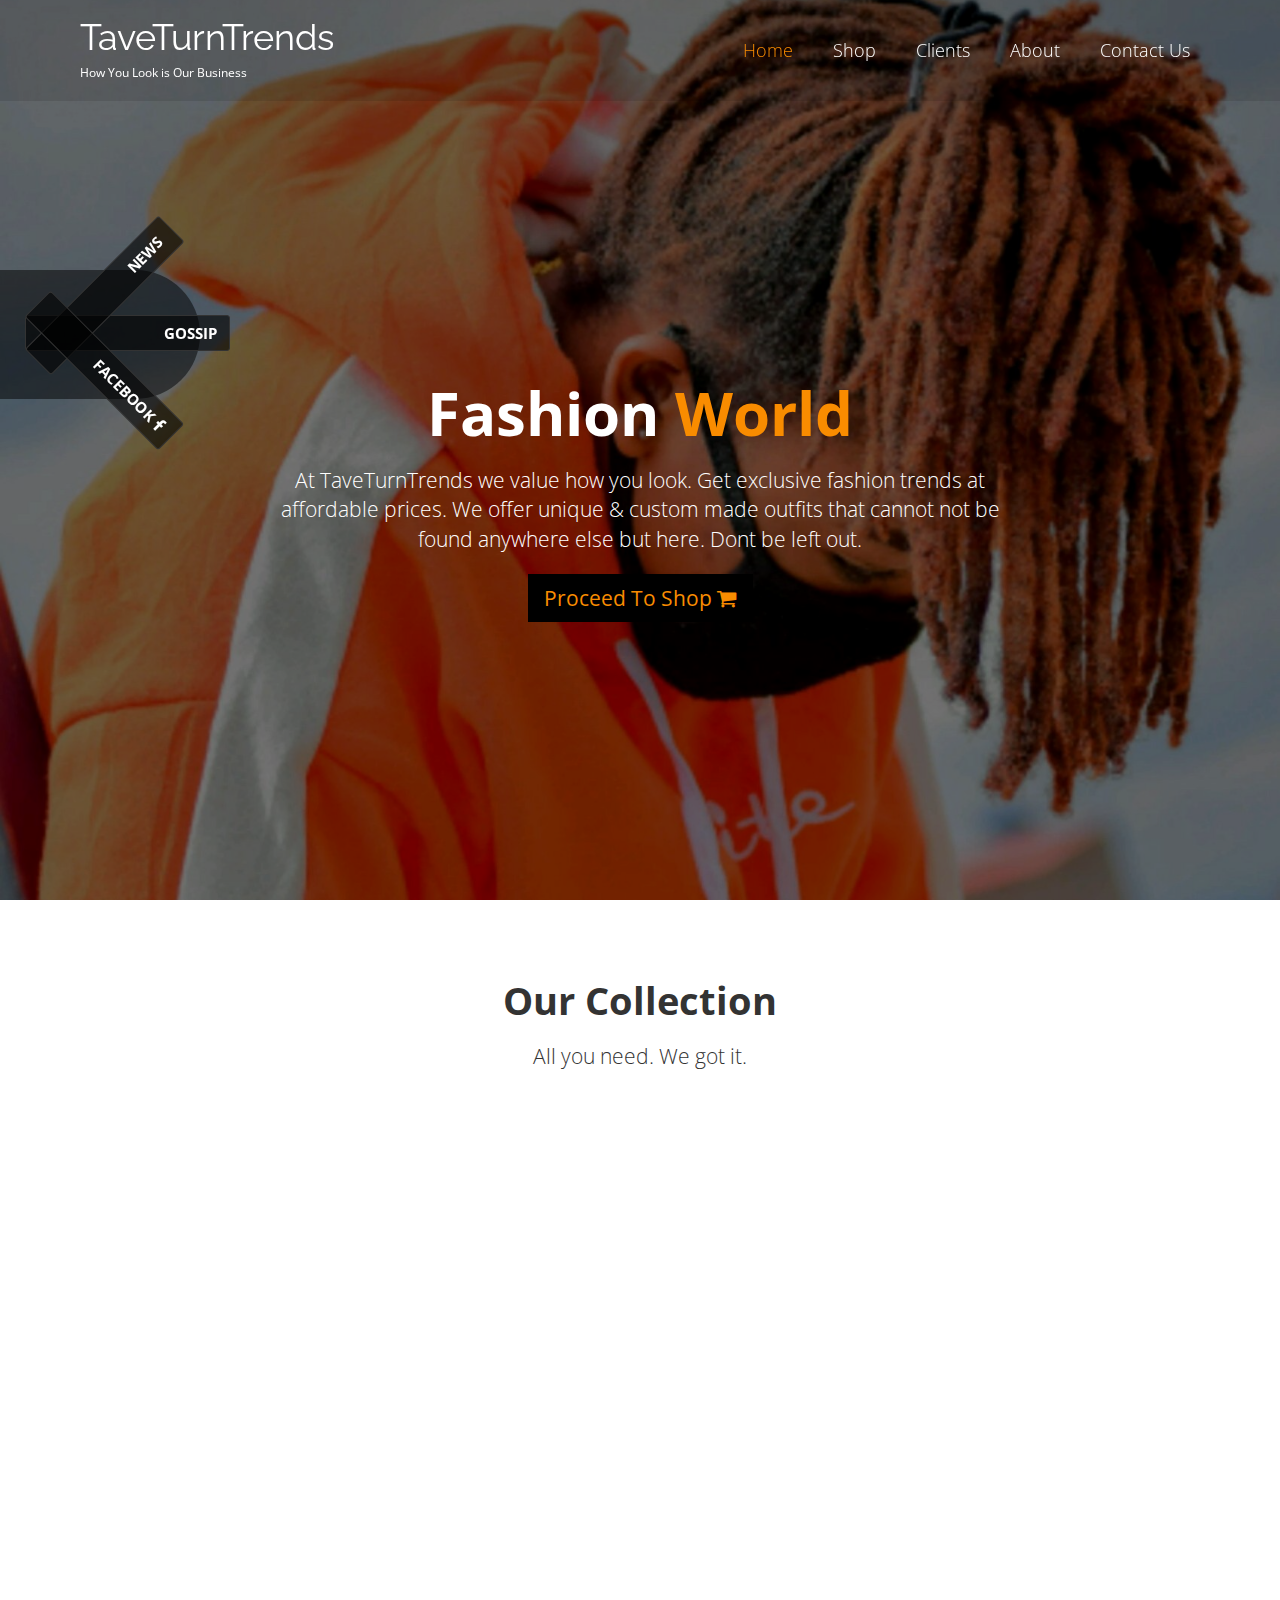
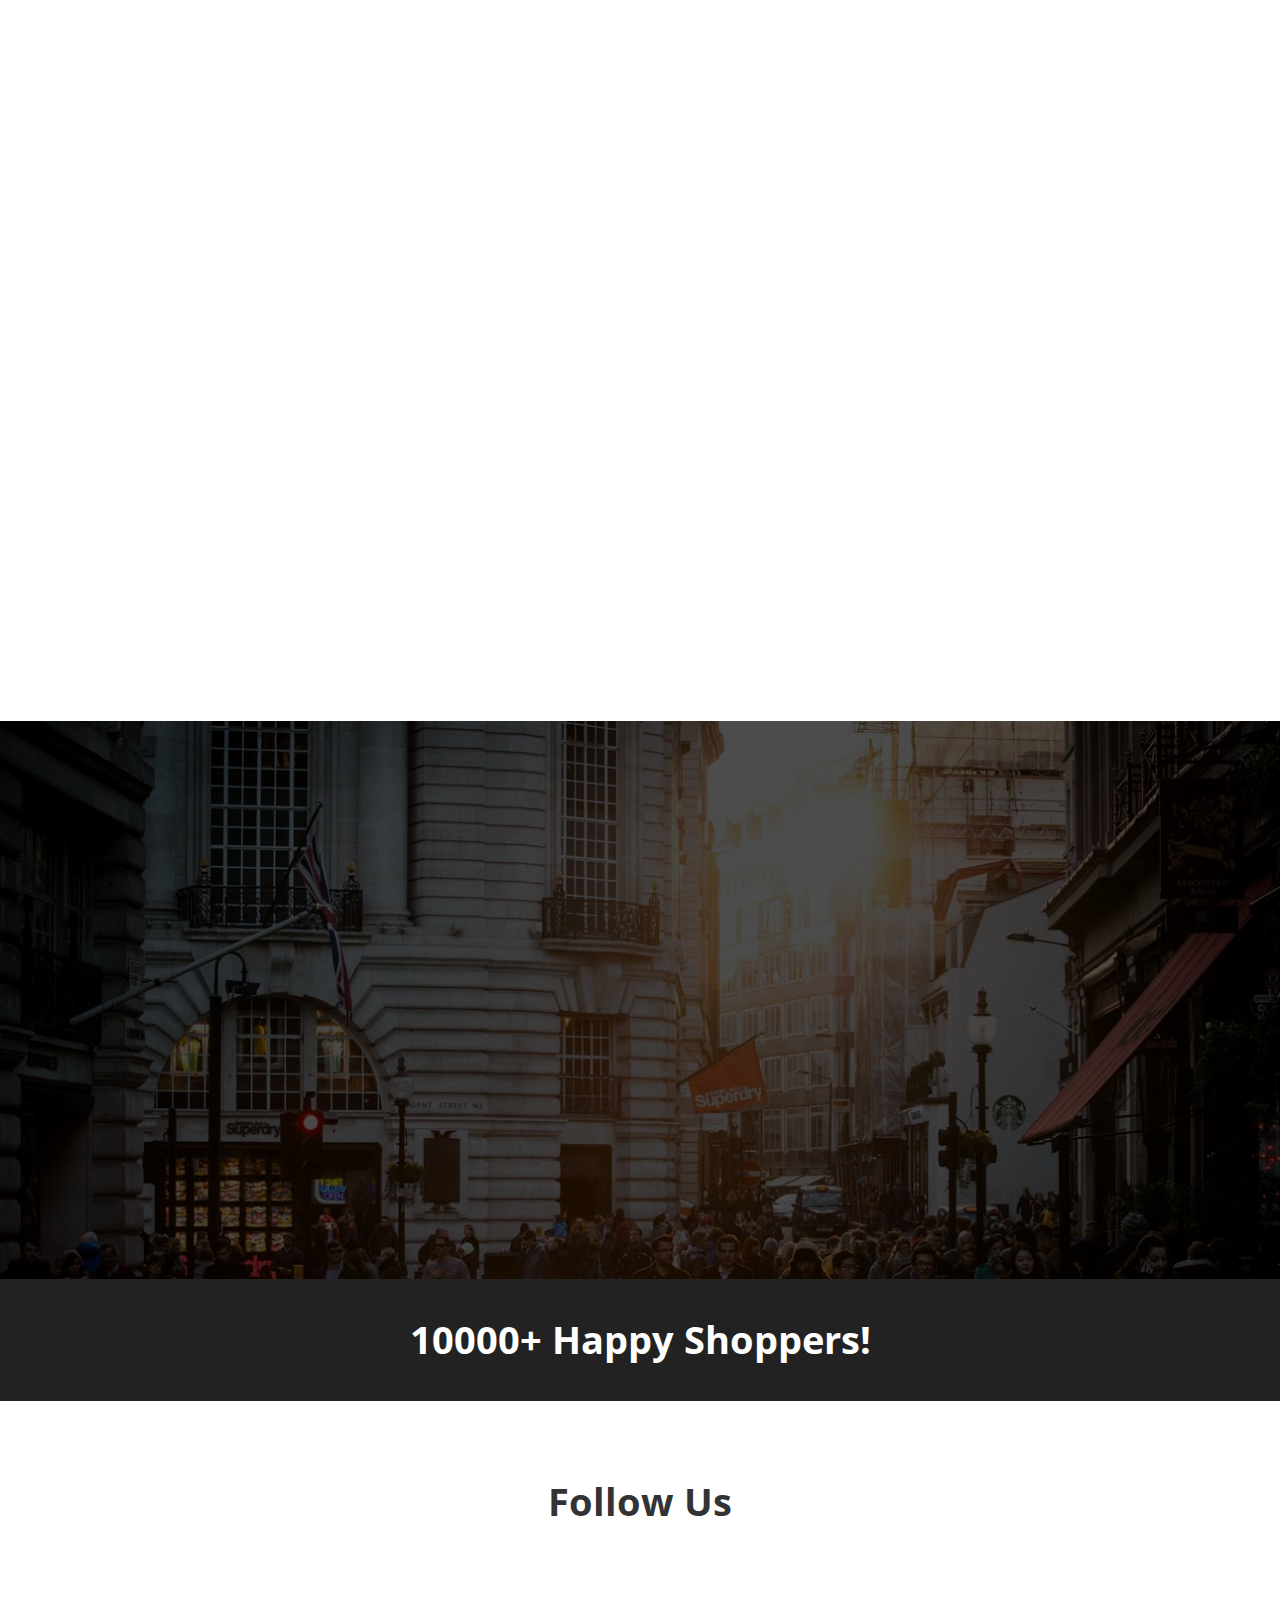
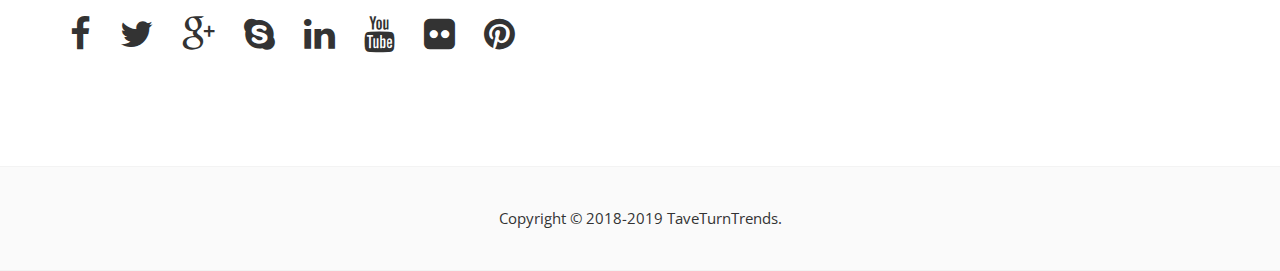
==== commit 56ec8b83: "first commit" ====
--- a/index.html
+++ b/index.html
@@ -38,7 +38,7 @@
 	<body class="no-trans">
 		<!-- scrollToTop -->
 		<!-- ================ -->
-		<div class="scrollToTop"><i class="icon-up-open-big"></i></div>
+		<div class="scrollToTop"></div>
 
 		<!-- header starts here -->
 		<!-- ================ -->
@@ -95,11 +95,10 @@
 										<div class="collapse navbar-collapse scrollspy smooth-scroll" id="navbar-collapse-1">
 											<ul class="nav navbar-nav navbar-right">
 												<li class="active"><a href="#banner">Home</a></li>
-												<li><a href="#">Shop</a></li>
-												<li><a href="#">Fashion</a></li>
-												<li><a href="#">About</a></li>
+												<li><a href="#portfolio">Shop</a></li>
 												<li><a href="#clients">Clients</a></li>
-												<li><a href="#contact">Contact</a></li>
+												<li><a href="about.html">About</a></li>
+												<li><a href="contact-us.html">Contact Us</a></li>
 											</ul>
 										</div>
 
@@ -119,15 +118,24 @@
 		</header>
 		<!-- header end -->
 
+		<div class="menu-menu">
+	  	<ul class="ul">
+				<li id="news"> <a href="https://nojtee254.blogspot.com" target="_blank">News</a> </li>
+				<li id="gossip"> <a href="https://taveturntrends.or.ke" target="_blank">Gossip</a> </li>
+				<li id="facebookk"> <a href="facebook.com/Tave-Turn-Trends-001" target="_blank">Facebook  <i class="fa fa-facebook"></i> </a> </li>
+	  	</ul>
+		</div>
+
 		<!-- banner start -->
 		<!-- ================ -->
 		<div id="banner" class="banner">
+			<div class="bannner">
 			<div class="banner-image"></div>
 			<div class="banner-caption">
 				<div class="container">
 					<div class="row">
 						<div class="col-md-8 col-md-offset-2 object-non-visible" data-animation-effect="fadeIn">
-							<h1 class="text-center">Fashion <span>Shop</span></h1>
+							<h1 class="text-center">Fashion <span>World</span></h1>
 							<p class="lead text-center">At TaveTurnTrends we value how you look. Get exclusive fashion trends at affordable prices.
 								We offer unique & custom made outfits that cannot not be found anywhere else but here. Dont be left out.
 							 </p>
@@ -137,6 +145,8 @@
 						</div>
 					</div>
 				</div>
+			</div>
+
 			</div>
 		</div>
 		<!-- banner end -->
@@ -164,7 +174,7 @@
 						<!-- isotope filters end -->
 
 						<!-- portfolio items start -->
-						<div class="isotope-container row grid-space-20">
+						<div class="isotope-container column grid-space-20">
 							<div class="col-sm-6 col-md-3 isotope-item just-in">
 								<div class="image-box">
 									<div class="overlay-container">
@@ -197,8 +207,8 @@
 														</ul>
 														<p>Order From Social Media</p>
 														<ul class="social-links">
-															<li class="facebook"><a target="_blank" href="https://www.facebook.com/pages/HtmlCoder/714570988650168"><i class="fa fa-facebook"></i></a></li>
-															<li class="twitter"><a target="_blank" href="https://twitter.com/HtmlcoderMe"><i class="fa fa-twitter"></i></a></li>
+															<li class="facebook"><a target="_blank" href="https://www.facebook.com"><i class="fa fa-facebook"></i></a></li>
+															<li class="twitter"><a target="_blank" href="https://twitter.com"><i class="fa fa-twitter"></i></a></li>
 															<li class="googleplus"><a target="_blank" href="http://plus.google.com"><i class="fa fa-google-plus"></i></a></li>
 															<li class="skype"><a target="_blank" href="http://www.skype.com"><i class="fa fa-skype"></i></a></li>
 															<li class="linkedin"><a target="_blank" href="http://www.linkedin.com"><i class="fa fa-linkedin"></i></a></li>
@@ -253,8 +263,8 @@
 														</ul>
 														<p>Order From Social Media</p>
 														<ul class="social-links">
-															<li class="facebook"><a target="_blank" href="https://www.facebook.com/pages/HtmlCoder/714570988650168"><i class="fa fa-facebook"></i></a></li>
-															<li class="twitter"><a target="_blank" href="https://twitter.com/HtmlcoderMe"><i class="fa fa-twitter"></i></a></li>
+															<li class="facebook"><a target="_blank" href="https://www.facebook.com"><i class="fa fa-facebook"></i></a></li>
+															<li class="twitter"><a target="_blank" href="https://twitter.com"><i class="fa fa-twitter"></i></a></li>
 															<li class="googleplus"><a target="_blank" href="http://plus.google.com"><i class="fa fa-google-plus"></i></a></li>
 															<li class="skype"><a target="_blank" href="http://www.skype.com"><i class="fa fa-skype"></i></a></li>
 															<li class="linkedin"><a target="_blank" href="http://www.linkedin.com"><i class="fa fa-linkedin"></i></a></li>
@@ -309,8 +319,8 @@
 														</ul>
 														<p>Order From Social Media</p>
 														<ul class="social-links">
-															<li class="facebook"><a target="_blank" href="https://www.facebook.com/pages/HtmlCoder/714570988650168"><i class="fa fa-facebook"></i></a></li>
-															<li class="twitter"><a target="_blank" href="https://twitter.com/HtmlcoderMe"><i class="fa fa-twitter"></i></a></li>
+															<li class="facebook"><a target="_blank" href="https://www.facebook.com"><i class="fa fa-facebook"></i></a></li>
+															<li class="twitter"><a target="_blank" href="https://twitter.com"><i class="fa fa-twitter"></i></a></li>
 															<li class="googleplus"><a target="_blank" href="http://plus.google.com"><i class="fa fa-google-plus"></i></a></li>
 															<li class="skype"><a target="_blank" href="http://www.skype.com"><i class="fa fa-skype"></i></a></li>
 															<li class="linkedin"><a target="_blank" href="http://www.linkedin.com"><i class="fa fa-linkedin"></i></a></li>
@@ -365,8 +375,8 @@
 														</ul>
 														<p>Order From Social Media</p>
 														<ul class="social-links">
-															<li class="facebook"><a target="_blank" href="https://www.facebook.com/pages/HtmlCoder/714570988650168"><i class="fa fa-facebook"></i></a></li>
-															<li class="twitter"><a target="_blank" href="https://twitter.com/HtmlcoderMe"><i class="fa fa-twitter"></i></a></li>
+															<li class="facebook"><a target="_blank" href="https://www.facebook.com"><i class="fa fa-facebook"></i></a></li>
+															<li class="twitter"><a target="_blank" href="https://twitter.com"><i class="fa fa-twitter"></i></a></li>
 															<li class="googleplus"><a target="_blank" href="http://plus.google.com"><i class="fa fa-google-plus"></i></a></li>
 															<li class="skype"><a target="_blank" href="http://www.skype.com"><i class="fa fa-skype"></i></a></li>
 															<li class="linkedin"><a target="_blank" href="http://www.linkedin.com"><i class="fa fa-linkedin"></i></a></li>
@@ -421,8 +431,8 @@
 														</ul>
 														<p>Order From Social Media</p>
 														<ul class="social-links">
-															<li class="facebook"><a target="_blank" href="https://www.facebook.com/pages/HtmlCoder/714570988650168"><i class="fa fa-facebook"></i></a></li>
-															<li class="twitter"><a target="_blank" href="https://twitter.com/HtmlcoderMe"><i class="fa fa-twitter"></i></a></li>
+															<li class="facebook"><a target="_blank" href="https://www.facebook.com"><i class="fa fa-facebook"></i></a></li>
+															<li class="twitter"><a target="_blank" href="https://twitter.com"><i class="fa fa-twitter"></i></a></li>
 															<li class="googleplus"><a target="_blank" href="http://plus.google.com"><i class="fa fa-google-plus"></i></a></li>
 															<li class="skype"><a target="_blank" href="http://www.skype.com"><i class="fa fa-skype"></i></a></li>
 															<li class="linkedin"><a target="_blank" href="http://www.linkedin.com"><i class="fa fa-linkedin"></i></a></li>
@@ -477,8 +487,8 @@
 														</ul>
 														<p>Order From Social Media</p>
 														<ul class="social-links">
-															<li class="facebook"><a target="_blank" href="https://www.facebook.com/pages/HtmlCoder/714570988650168"><i class="fa fa-facebook"></i></a></li>
-															<li class="twitter"><a target="_blank" href="https://twitter.com/HtmlcoderMe"><i class="fa fa-twitter"></i></a></li>
+															<li class="facebook"><a target="_blank" href="https://www.facebook.com"><i class="fa fa-facebook"></i></a></li>
+															<li class="twitter"><a target="_blank" href="https://twitter.com"><i class="fa fa-twitter"></i></a></li>
 															<li class="googleplus"><a target="_blank" href="http://plus.google.com"><i class="fa fa-google-plus"></i></a></li>
 															<li class="skype"><a target="_blank" href="http://www.skype.com"><i class="fa fa-skype"></i></a></li>
 															<li class="linkedin"><a target="_blank" href="http://www.linkedin.com"><i class="fa fa-linkedin"></i></a></li>
@@ -533,8 +543,8 @@
 														</ul>
 														<p>Order From Social Media</p>
 														<ul class="social-links">
-															<li class="facebook"><a target="_blank" href="https://www.facebook.com/pages/HtmlCoder/714570988650168"><i class="fa fa-facebook"></i></a></li>
-															<li class="twitter"><a target="_blank" href="https://twitter.com/HtmlcoderMe"><i class="fa fa-twitter"></i></a></li>
+															<li class="facebook"><a target="_blank" href="https://www.facebook.com"><i class="fa fa-facebook"></i></a></li>
+															<li class="twitter"><a target="_blank" href="https://twitter.com"><i class="fa fa-twitter"></i></a></li>
 															<li class="googleplus"><a target="_blank" href="http://plus.google.com"><i class="fa fa-google-plus"></i></a></li>
 															<li class="skype"><a target="_blank" href="http://www.skype.com"><i class="fa fa-skype"></i></a></li>
 															<li class="linkedin"><a target="_blank" href="http://www.linkedin.com"><i class="fa fa-linkedin"></i></a></li>
@@ -589,8 +599,8 @@
 														</ul>
 														<p>Order From Social Media</p>
 														<ul class="social-links">
-															<li class="facebook"><a target="_blank" href="https://www.facebook.com/pages/HtmlCoder/714570988650168"><i class="fa fa-facebook"></i></a></li>
-															<li class="twitter"><a target="_blank" href="https://twitter.com/HtmlcoderMe"><i class="fa fa-twitter"></i></a></li>
+															<li class="facebook"><a target="_blank" href="https://www.facebook.com"><i class="fa fa-facebook"></i></a></li>
+															<li class="twitter"><a target="_blank" href="https://twitter.com"><i class="fa fa-twitter"></i></a></li>
 															<li class="googleplus"><a target="_blank" href="http://plus.google.com"><i class="fa fa-google-plus"></i></a></li>
 															<li class="skype"><a target="_blank" href="http://www.skype.com"><i class="fa fa-skype"></i></a></li>
 															<li class="linkedin"><a target="_blank" href="http://www.linkedin.com"><i class="fa fa-linkedin"></i></a></li>
@@ -645,8 +655,8 @@
 														</ul>
 														<p>Order From Social Media</p>
 														<ul class="social-links">
-															<li class="facebook"><a target="_blank" href="https://www.facebook.com/pages/HtmlCoder/714570988650168"><i class="fa fa-facebook"></i></a></li>
-															<li class="twitter"><a target="_blank" href="https://twitter.com/HtmlcoderMe"><i class="fa fa-twitter"></i></a></li>
+															<li class="facebook"><a target="_blank" href="https://www.facebook.com"><i class="fa fa-facebook"></i></a></li>
+															<li class="twitter"><a target="_blank" href="https://twitter.com"><i class="fa fa-twitter"></i></a></li>
 															<li class="googleplus"><a target="_blank" href="http://plus.google.com"><i class="fa fa-google-plus"></i></a></li>
 															<li class="skype"><a target="_blank" href="http://www.skype.com"><i class="fa fa-skype"></i></a></li>
 															<li class="linkedin"><a target="_blank" href="http://www.linkedin.com"><i class="fa fa-linkedin"></i></a></li>
@@ -701,8 +711,8 @@
 														</ul>
 														<p>Order From Social Media</p>
 														<ul class="social-links">
-															<li class="facebook"><a target="_blank" href="https://www.facebook.com/pages/HtmlCoder/714570988650168"><i class="fa fa-facebook"></i></a></li>
-															<li class="twitter"><a target="_blank" href="https://twitter.com/HtmlcoderMe"><i class="fa fa-twitter"></i></a></li>
+															<li class="facebook"><a target="_blank" href="https://www.facebook.com"><i class="fa fa-facebook"></i></a></li>
+															<li class="twitter"><a target="_blank" href="https://twitter.com"><i class="fa fa-twitter"></i></a></li>
 															<li class="googleplus"><a target="_blank" href="http://plus.google.com"><i class="fa fa-google-plus"></i></a></li>
 															<li class="skype"><a target="_blank" href="http://www.skype.com"><i class="fa fa-skype"></i></a></li>
 															<li class="linkedin"><a target="_blank" href="http://www.linkedin.com"><i class="fa fa-linkedin"></i></a></li>
@@ -757,8 +767,8 @@
 														</ul>
 														<p>Order From Social Media</p>
 														<ul class="social-links">
-															<li class="facebook"><a target="_blank" href="https://www.facebook.com/pages/HtmlCoder/714570988650168"><i class="fa fa-facebook"></i></a></li>
-															<li class="twitter"><a target="_blank" href="https://twitter.com/HtmlcoderMe"><i class="fa fa-twitter"></i></a></li>
+															<li class="facebook"><a target="_blank" href="https://www.facebook.com"><i class="fa fa-facebook"></i></a></li>
+															<li class="twitter"><a target="_blank" href="https://twitter.com"><i class="fa fa-twitter"></i></a></li>
 															<li class="googleplus"><a target="_blank" href="http://plus.google.com"><i class="fa fa-google-plus"></i></a></li>
 															<li class="skype"><a target="_blank" href="http://www.skype.com"><i class="fa fa-skype"></i></a></li>
 															<li class="linkedin"><a target="_blank" href="http://www.linkedin.com"><i class="fa fa-linkedin"></i></a></li>
@@ -813,8 +823,8 @@
 														</ul>
 														<p>Order From Social Media</p>
 														<ul class="social-links">
-															<li class="facebook"><a target="_blank" href="https://www.facebook.com/pages/HtmlCoder/714570988650168"><i class="fa fa-facebook"></i></a></li>
-															<li class="twitter"><a target="_blank" href="https://twitter.com/HtmlcoderMe"><i class="fa fa-twitter"></i></a></li>
+															<li class="facebook"><a target="_blank" href="https://www.facebook.com"><i class="fa fa-facebook"></i></a></li>
+															<li class="twitter"><a target="_blank" href="https://twitter.com"><i class="fa fa-twitter"></i></a></li>
 															<li class="googleplus"><a target="_blank" href="http://plus.google.com"><i class="fa fa-google-plus"></i></a></li>
 															<li class="skype"><a target="_blank" href="http://www.skype.com"><i class="fa fa-skype"></i></a></li>
 															<li class="linkedin"><a target="_blank" href="http://www.linkedin.com"><i class="fa fa-linkedin"></i></a></li>
@@ -840,94 +850,6 @@
 						</div>
 						<!-- portfolio items end -->
 
-					</div>
-				</div>
-			</div>
-		</div>
-		<!-- section end -->
-
-
-		<!-- section start -->
-		<!-- ================ -->
-		<div class="section clearfix object-non-visible" data-animation-effect="fadeIn">
-			<div class="container">
-				<div class="row">
-					<div class="col-md-12">
-						<h1 id="about" class="title text-center">About <span>TaveTurnTrends</span></h1>
-						<p class="lead text-center">Lorem ipsum dolor sit amet, consectetur adipisicing elit. Dicta officia, aspernatur.</p>
-						<div class="space"></div>
-						<div class="row">
-							<div class="col-md-6">
-								<img src="images/t3.png" alt="">
-								<div class="space"></div>
-							</div>
-							<div class="col-md-6">
-								<p>Lorem ipsum dolor sit amet, consectetur adipisicing elit. Excepturi adipisci illo, voluptatum ipsam fuga error commodi architecto, laudantium culpa tenetur at id, beatae placeat deserunt iure quas voluptas fugit eveniet.</p>
-								<p>Lorem ipsum dolor sit amet, consectetur adipisicing elit. Quo ducimus explicabo quibusdam temporibus deserunt doloremque pariatur ea, animi a. Delectus similique atque eligendi, enim vel reiciendis deleniti neque aliquid, sit?</p>
-								<ul class="list-unstyled">
-									<li><i class="fa fa-caret-right pr-10 text-colored"></i> Lorem ipsum dolor sit amet</li>
-									<li><i class="fa fa-caret-right pr-10 text-colored"></i> Reiciendis deleniti neque aliquid</li>
-									<li><i class="fa fa-caret-right pr-10 text-colored"></i> Ipsam fuga error commodi</li>
-									<li><i class="fa fa-caret-right pr-10 text-colored"></i> Lorem ipsum dolor sit amet</li>
-									<li><i class="fa fa-caret-right pr-10 text-colored"></i> Dignissimos molestiae necessitatibus</li>
-								</ul>
-							</div>
-						</div>
-						<div class="space"></div>
-						<h2>Becessitatibus quae beatae possimus ullam</h2>
-						<div class="row">
-							<div class="col-md-6">
-								<p>Lorem ipsum dolor sit amet, consectetur adipisicing elit. Excepturi adipisci illo, voluptatum ipsam fuga error commodi architecto, laudantium culpa tenetur at id, beatae placeat deserunt iure quas voluptas fugit eveniet.</p>
-								<p>Lorem ipsum dolor sit amet, consectetur adipisicing elit. Quo ducimus explicabo quibusdam temporibus deserunt doloremque pariatur ea, animi a. Delectus similique atque eligendi, enim vel reiciendis deleniti neque aliquid, sit?</p>
-								<p>Vitae dolores quam magnam accusantium nam, voluptatibus expedita delectus, dolorum odio magni ut nemo nihil ex earum pariatur molestias velit eveniet, facere autem saepe aut. Ut minima itaque porro facere. Cumque vitae autem, dignissimos molestiae necessitatibus culpa aliquam deleniti soluta sunt voluptatibus tenetur, unde dolorem eligendi doloribus quibusdam facere totam. Possimus atque deserunt numquam aliquam magnam, facilis officiis illo alias ipsa voluptas laborum, praesentium eveniet nobis velit voluptatem odio eligendi, corporis et iste distinctio! Repellendus, id, ad.</p>
-							</div>
-							<div class="col-md-6">
-								<div class="panel-group" id="accordion" role="tablist" aria-multiselectable="true">
-									<div class="panel panel-default">
-										<div class="panel-heading" role="tab" id="headingOne">
-											<h4 class="panel-title">
-												<a data-toggle="collapse" data-parent="#accordion" href="#collapseOne" aria-expanded="true" aria-controls="collapseOne">
-													Celebrities Dressed By TaveTurnTrends #1
-												</a>
-											</h4>
-										</div>
-										<div id="collapseOne" class="panel-collapse collapse in" role="tabpanel" aria-labelledby="headingOne">
-											<div class="panel-body">
-												Anim pariatur cliche reprehenderit, enim eiusmod high life accusamus terry richardson ad squid. 3 wolf moon officia aute, non cupidatat skateboard dolor brunch. Food truck quinoa nesciunt laborum eiusmod. Brunch 3 wolf moon tempor, sunt aliqua put a bird on it squid single-origin coffee nulla assumenda shoreditch et. Nihil anim keffiyeh helvetica, craft beer labore wes anderson cred nesciunt sapiente ea proident. Ad vegan excepteur butcher.
-											</div>
-										</div>
-									</div>
-									<div class="panel panel-default">
-										<div class="panel-heading" role="tab" id="headingTwo">
-											<h4 class="panel-title">
-												<a class="collapsed" data-toggle="collapse" data-parent="#accordion" href="#collapseTwo" aria-expanded="false" aria-controls="collapseTwo">
-													Celebrities Dressed By TaveTurnTrends #2
-												</a>
-											</h4>
-										</div>
-										<div id="collapseTwo" class="panel-collapse collapse" role="tabpanel" aria-labelledby="headingTwo">
-											<div class="panel-body">
-												Anim pariatur cliche reprehenderit, enim eiusmod high life accusamus terry richardson ad squid. 3 wolf moon officia aute, non cupidatat skateboard dolor brunch. Food truck quinoa nesciunt laborum eiusmod. Brunch 3 wolf moon tempor, sunt aliqua put a bird on it squid single-origin coffee nulla assumenda shoreditch et. Nihil anim keffiyeh helvetica, craft beer labore wes anderson cred nesciunt sapiente ea proident.
-											</div>
-										</div>
-									</div>
-									<div class="panel panel-default">
-										<div class="panel-heading" role="tab" id="headingThree">
-											<h4 class="panel-title">
-												<a class="collapsed" data-toggle="collapse" data-parent="#accordion" href="#collapseThree" aria-expanded="false" aria-controls="collapseThree">
-													Celebrities Dressed By TaveTurnTrends #3
-												</a>
-											</h4>
-										</div>
-										<div id="collapseThree" class="panel-collapse collapse" role="tabpanel" aria-labelledby="headingThree">
-											<div class="panel-body">
-												Richardson ad squid. 3 wolf moon officia aute, non cupidatat skateboard dolor brunch. Food truck quinoa nesciunt laborum eiusmod. Brunch 3 wolf moon tempor, sunt aliqua put a bird on it squid single-origin coffee nulla assumenda shoreditch et. Nihil anim keffiyeh helvetica, craft beer labore wes anderson cred nesciunt sapiente ea proident. Ad vegan excepteur butcher vice lomo. Leggings occaecat craft beer farm-to-table, raw denim aesthetic.
-											</div>
-										</div>
-									</div>
-								</div>
-							</div>
-						</div>
 					</div>
 				</div>
 			</div>
@@ -1032,7 +954,7 @@
 			</div>
 			<!-- section start -->
 		</div>
-		
+
 		<!-- section start -->
 		<!-- ================ -->
 		<div class="default-bg space">
@@ -1054,22 +976,14 @@
 			<!-- ================ -->
 			<div class="footer section">
 				<div class="container">
-					<h1 class="title text-center" id="contact">Contact Us</h1>
+					<h1 class="title text-center" id="contact">Follow Us</h1>
 					<div class="space"></div>
 					<div class="row">
 						<div class="col-sm-6">
 							<div class="footer-content">
-								<p class="large">We are here for you 24/7. Have any queries? Comment? Visit or Contact us via</p>
-								<ul class="list-icons">
-									<li><i class="fa fa-map-marker pr-10"></i> Our Shop, TRM Roysambo</li>
-									<li><i class="fa fa-phone pr-10"></i> +254 704255334</li>
-									<li><i class="fa fa-fax pr-10"></i> +254 706043996 </li>
-									<li><i class="fa fa-envelope-o pr-10"></i> ericowazi@email.com</li>
-								</ul>
-								<h3>Social Media</h3>
 								<ul class="social-links">
-									<li class="facebook"><a target="_blank" href="https://www.facebook.com/pages/HtmlCoder/714570988650168"><i class="fa fa-facebook"></i></a></li>
-									<li class="twitter"><a target="_blank" href="https://twitter.com/HtmlcoderMe"><i class="fa fa-twitter"></i></a></li>
+									<li class="facebook"><a target="_blank" href="https://www.facebook.com"><i class="fa fa-facebook"></i></a></li>
+									<li class="twitter"><a target="_blank" href="https://twitter.com"><i class="fa fa-twitter"></i></a></li>
 									<li class="googleplus"><a target="_blank" href="http://plus.google.com"><i class="fa fa-google-plus"></i></a></li>
 									<li class="skype"><a target="_blank" href="http://www.skype.com"><i class="fa fa-skype"></i></a></li>
 									<li class="linkedin"><a target="_blank" href="http://www.linkedin.com"><i class="fa fa-linkedin"></i></a></li>
@@ -1079,28 +993,6 @@
 								</ul>
 							</div>
 						</div>
-						<div class="col-sm-6">
-							<div class="footer-content">
-								<form role="form" id="footer-form">
-									<div class="form-group has-feedback">
-										<label class="sr-only" for="name2">Name</label>
-										<input type="text" class="form-control" id="name2" placeholder="Name" name="name2" required>
-										<i class="fa fa-user form-control-feedback"></i>
-									</div>
-									<div class="form-group has-feedback">
-										<label class="sr-only" for="email2">Email address</label>
-										<input type="email" class="form-control" id="email2" placeholder="Enter email" name="email2" required>
-										<i class="fa fa-envelope form-control-feedback"></i>
-									</div>
-									<div class="form-group has-feedback">
-										<label class="sr-only" for="message2">Message</label>
-										<textarea class="form-control" rows="8" id="message2" placeholder="Message" name="message2" required></textarea>
-										<i class="fa fa-pencil form-control-feedback"></i>
-									</div>
-									<input type="submit" value="Send" class="btn btn-default">
-								</form>
-							</div>
-						</div>
 					</div>
 				</div>
 			</div>
--- a/css/style.css
+++ b/css/style.css
@@ -107,7 +107,6 @@
 .title {
 	margin-top: 0;
 }
-
 /* Layout
 ----------------------------------------------------------------------------- */
 .header {
@@ -120,16 +119,75 @@
 	-ms-transition: all 0.2s ease-in-out;
 	transition: all 0.2s ease-in-out;
 }
+
+/* sticky menu */
+.menu-menu {
+	background: linear-gradient(rgb(0,0,0,0.5), rgb(0,0,0,0.5));
+	position: fixed;
+	border-bottom-right-radius: 70px;
+	border-top-right-radius: 70px;
+	padding-top: .4em;
+	padding-bottom: 0;
+	left: 0;
+	top: 25%;
+	width: 50%;
+	z-index: 5;
+}
+.menu-menu .ul li{
+	display: block;
+	list-style-type: none;
+	margin: 1px;
+	padding: .4em .2em;
+	border: 1px solid #333;
+	border-radius: 3px;
+}
+.menu-menu .ul li a{
+	font-size: 1em;
+	font-weight: 700;
+	text-decoration: none;
+	text-transform: uppercase;
+	color: #fff;
+	animation: blink 1s cubic-bezier(0.42, 0, 0, 0.99) 0s infinite;
+}
+@keyframes blink {
+  to, 80% {
+	color: #f98c00;
+  }
+}
+.menu-menu .ul #news{
+	text-align: right;
+	margin-left: -2em;
+	padding-right: 1em;
+	background: rgb(0,0,0,0.6);
+	transform: rotate(-45deg);
+}
+.menu-menu .ul #gossip{
+	text-align: right;
+	margin-left: -1em;
+	margin-right: -2em;
+	padding-right: .8em;
+	background: rgb(0,0,0,0.6);
+}
+.menu-menu .ul #facebookk{
+	text-align: right;
+	background: rgb(0,0,0,0.6);
+	margin-left: -2em;
+	padding-right: .8em;
+	transform: rotate(45deg);
+}
+.menu-menu .ul .fa{
+	color: #fff;
+	animation: blink 1s cubic-bezier(0.42, 0, 0, 0.99) 0s infinite;
+}
+
 .banner {
 	width: 100%;
-	height: 100%;
-	min-height: 100%;
+	height: 140vh;
 	position: relative;
 	color: #fff;
 }
 .banner-image {
-	vertical-align: middle;
-	min-height: 100%;
+	height: 140vh;
 	width: 100%;
 }
 .banner:after {
@@ -252,6 +310,9 @@
 
 /* Misc
 ----------------------------------------------------------------------------- */
+.about-about{
+	padding-top: 8em;
+}
 .object-non-visible {
 	opacity: 0;
 	filter: alpha(opacity=0);
@@ -451,6 +512,12 @@
 	filter: alpha(opacity=100);
 	opacity: 1;
 }
+#footer{
+	margin-top: 0;
+}
+.footerr-footerr{
+	padding-top: 8em;
+}
 
 /* Large devices (Large desktops 1200px and up) */
 @media (min-width:1200px) {
@@ -668,10 +735,55 @@
 	color: #ffffff;
 	background: #f98c00
 }
+
+@media (min-width:350px) {
+	.menu-menu{
+		top: 30%;
+		width: 200px;
+	}
+	.banner {
+		height: 100vh;
+		min-height: 100vh;
+	}
+	.banner-image {
+		height: 100vh;
+	}
+
+}
+
 @media (max-width:480px) {
-	.filters .nav-pills > li {
-		width: 100%;
-		display: block;
+	.section{
+		padding: 30px 0;
+	}
+	.text-center.filters .nav-pills{
+		margin: 0;
+		padding: 0;
+	}
+	.text-center.filters .nav-pills > li > a{
+		padding: .4em .5em;
+	}
+	.text-center.filters .nav-pills > li{
+		margin-left: .1em;
+		margin-right: .1em;
+		padding: 0;
+	}
+	.col-sm-6, .col-md-3{
+		padding-left: .6em;
+		padding-right: .6em;
+	}
+	.isotope-container{
+		padding: 0;
+	}
+	.isotope-container .image-box{
+		max-width: 50px;
+	}
+	 .btn{
+		min-width: 50px;
+		font-size: .6em;
+		padding: .3em .1em;
+	}
+	.isotope-container .image-box .btn-block{
+		max-width: 50px;
 	}
 }
 
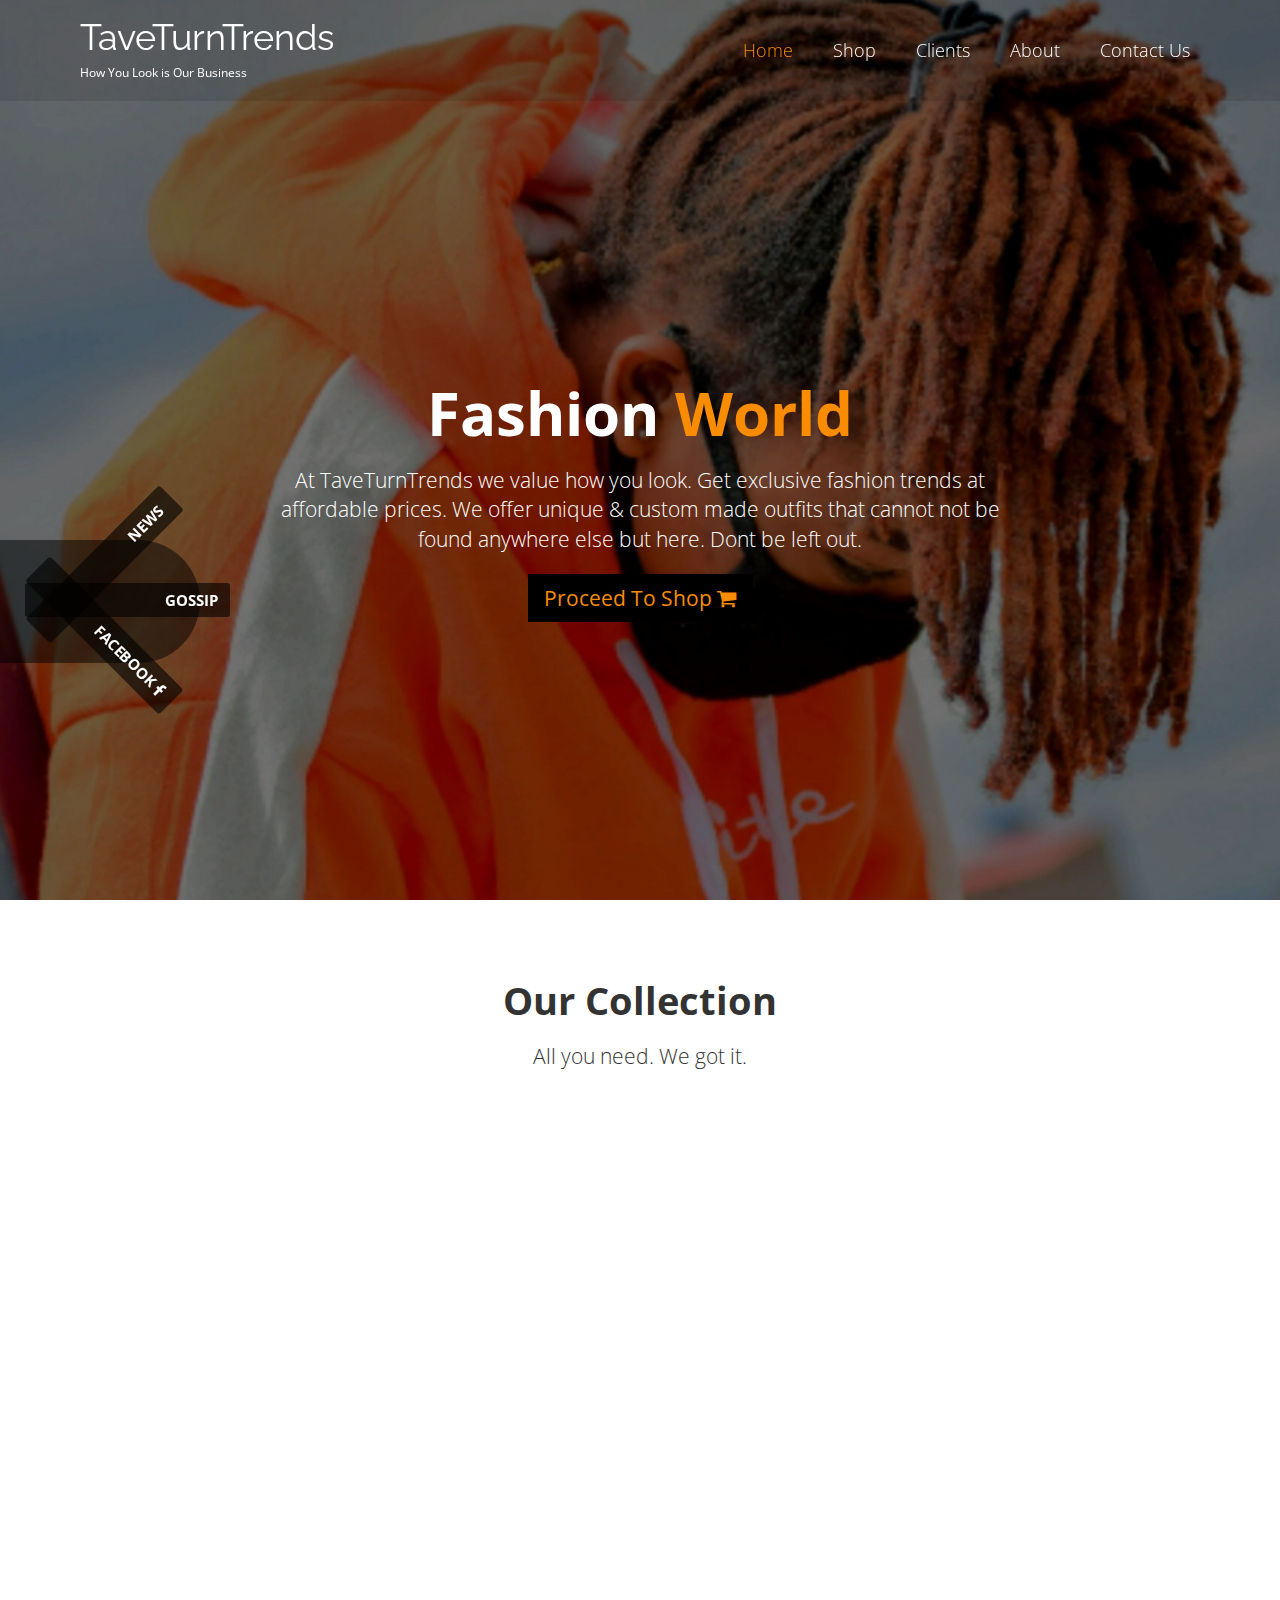
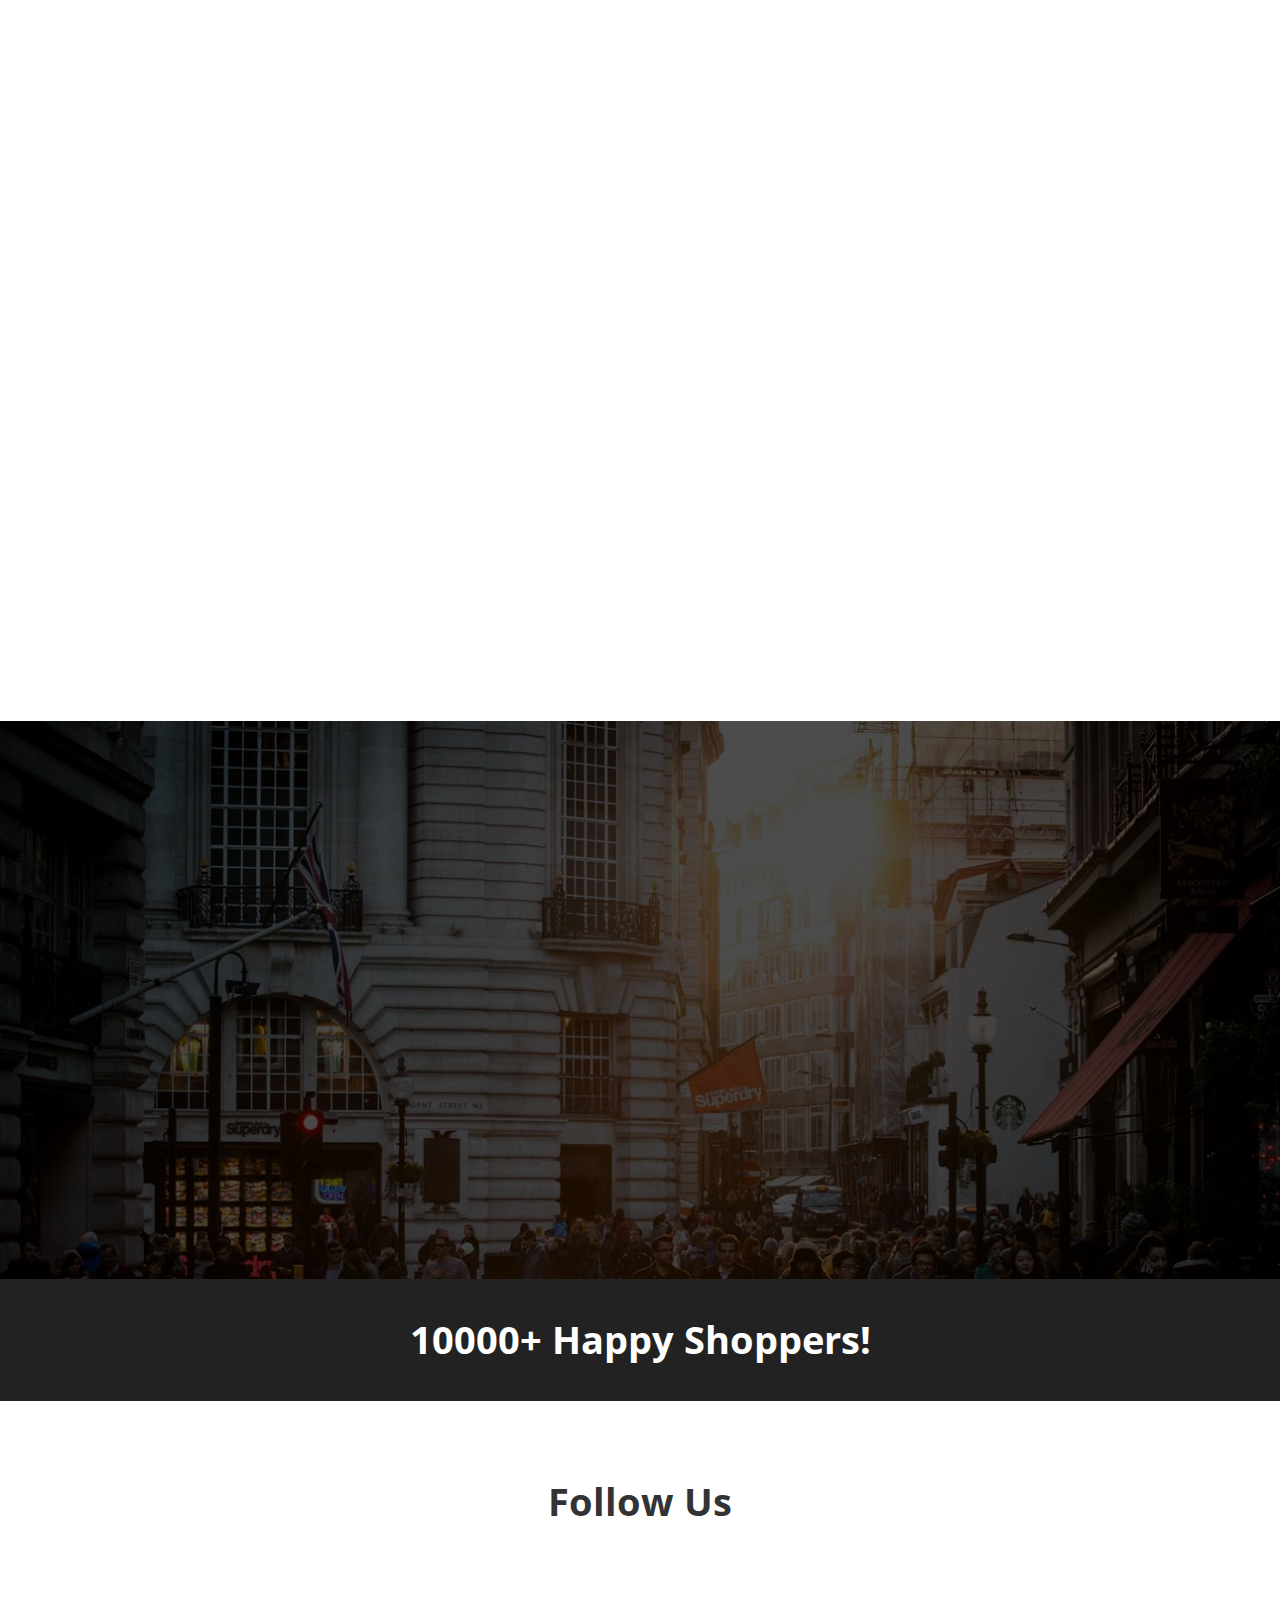
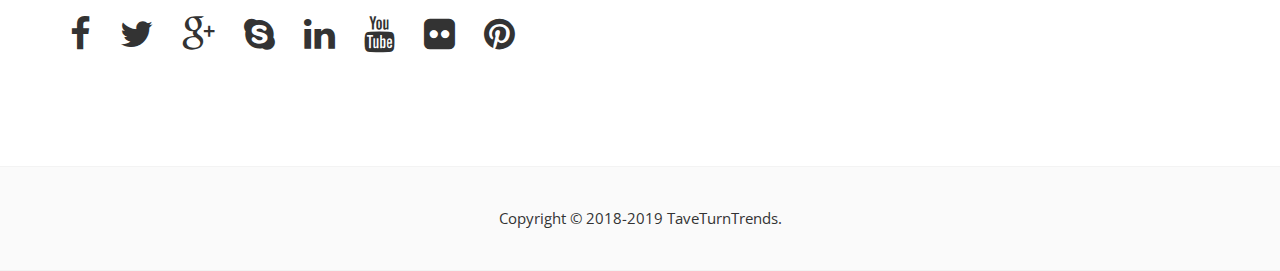
==== commit d43c5f53: "Add files via upload" ====
--- a/index.html
+++ b/index.html
@@ -1,1042 +1,1042 @@
-<!DOCTYPE html>
-<!--[if IE 9]> <html lang="en" class="ie9"> <![endif]-->
-<!--[if !IE]><!-->
-<html lang="en">
-<!--<![endif]-->
-	<head>
-		<meta charset="utf-8">
-		<title>Tave Turn Trends </title>
-		<meta name="description" content="Tave Turn Trends, Fashion Collection Website">
-		<meta name="author" content="Ericowazi.github.io">
-
-		<!-- Mobile Meta -->
-		<meta name="viewport" content="width=device-width, initial-scale=1.0">
-
-		<!-- Favicon -->
-		<link rel="shortcut icon" href="images/favicon.ico">
-
-		<!-- Web Fonts -->
-		<link href='http://fonts.googleapis.com/css?family=Open+Sans:400italic,700italic,400,700,300&amp;subset=latin,latin-ext' rel='stylesheet' type='text/css'>
-		<link href='http://fonts.googleapis.com/css?family=Raleway:700,400,300' rel='stylesheet' type='text/css'>
-
-		<!-- Bootstrap core CSS -->
-		<link href="bootstrap/css/bootstrap.css" rel="stylesheet">
-
-		<!-- Font Awesome CSS -->
-		<link href="fonts/font-awesome/css/font-awesome.css" rel="stylesheet">
-
-		<!-- Plugins -->
-		<link href="css/animations.css" rel="stylesheet">
-
-		<!-- Worthy core CSS file -->
-		<link href="css/style.css" rel="stylesheet">
-
-		<!-- Custom css -->
-		<link href="css/custom.css" rel="stylesheet">
-	</head>
-
-	<body class="no-trans">
-		<!-- scrollToTop -->
-		<!-- ================ -->
-		<div class="scrollToTop"></div>
-
-		<!-- header starts here -->
-		<!-- ================ -->
-		<header class="header fixed clearfix navbar navbar-fixed-top">
-			<div class="container">
-				<div class="row">
-					<div class="col-md-4">
-
-						<!-- header-left start -->
-						<!-- ================ -->
-						<div class="header-left clearfix">
-
-							<!-- logo -->
-							<div class="logo smooth-scroll">
-								<!-- <a href="#banner"><img id="logo" src="images/logo.png" alt="Worthy"></a> -->
-							</div>
-
-							<!-- name-and-slogan -->
-							<div class="site-name-and-slogan smooth-scroll">
-								<div class="site-name"><a href="#banner">TaveTurnTrends</a></div>
-								<div class="site-slogan">How You Look is Our Business</div>
-							</div>
-
-						</div>
-						<!-- header-left end -->
-
-					</div>
-					<div class="col-md-8">
-
-						<!-- header-right start -->
-						<!-- ================ -->
-						<div class="header-right clearfix">
-
-							<!-- main-navigation start -->
-							<!-- ================ -->
-							<div class="main-navigation animated">
-
-								<!-- navbar start -->
-								<!-- ================ -->
-								<nav class="navbar navbar-default" role="navigation">
-									<div class="container-fluid">
-
-										<!-- Toggle get grouped for better mobile display -->
-										<div class="navbar-header">
-											<button type="button" class="navbar-toggle" data-toggle="collapse" data-target="#navbar-collapse-1">
-												<span class="sr-only">Toggle navigation</span>
-												<span class="icon-bar"></span>
-												<span class="icon-bar"></span>
-												<span class="icon-bar"></span>
-											</button>
-										</div>
-
-										<!-- Collect the nav links, forms, and other content for toggling -->
-										<div class="collapse navbar-collapse scrollspy smooth-scroll" id="navbar-collapse-1">
-											<ul class="nav navbar-nav navbar-right">
-												<li class="active"><a href="#banner">Home</a></li>
-												<li><a href="#portfolio">Shop</a></li>
-												<li><a href="#clients">Clients</a></li>
-												<li><a href="about.html">About</a></li>
-												<li><a href="contact-us.html">Contact Us</a></li>
-											</ul>
-										</div>
-
-									</div>
-								</nav>
-								<!-- navbar end -->
-
-							</div>
-							<!-- main-navigation end -->
-
-						</div>
-						<!-- header-right end -->
-
-					</div>
-				</div>
-			</div>
-		</header>
-		<!-- header end -->
-
-		<div class="menu-menu">
-	  	<ul class="ul">
-				<li id="news"> <a href="https://nojtee254.blogspot.com" target="_blank">News</a> </li>
-				<li id="gossip"> <a href="https://taveturntrends.or.ke" target="_blank">Gossip</a> </li>
-				<li id="facebookk"> <a href="facebook.com/Tave-Turn-Trends-001" target="_blank">Facebook  <i class="fa fa-facebook"></i> </a> </li>
-	  	</ul>
-		</div>
-
-		<!-- banner start -->
-		<!-- ================ -->
-		<div id="banner" class="banner">
-			<div class="bannner">
-			<div class="banner-image"></div>
-			<div class="banner-caption">
-				<div class="container">
-					<div class="row">
-						<div class="col-md-8 col-md-offset-2 object-non-visible" data-animation-effect="fadeIn">
-							<h1 class="text-center">Fashion <span>World</span></h1>
-							<p class="lead text-center">At TaveTurnTrends we value how you look. Get exclusive fashion trends at affordable prices.
-								We offer unique & custom made outfits that cannot not be found anywhere else but here. Dont be left out.
-							 </p>
-	 						<div class="shop-now">
-	 							<a href="#portfolio" class="btn"> Proceed to Shop <i class="fa fa-shopping-cart"></i></a>
-	 						</div>
-						</div>
-					</div>
-				</div>
-			</div>
-
-			</div>
-		</div>
-		<!-- banner end -->
-
-		<!-- section start -->
-		<!-- ================ -->
-		<div class="section">
-			<div class="container">
-				<h1 class="text-center title" id="portfolio">Our Collection</h1>
-				<div class="separator"></div>
-				<p class="lead text-center">All you need. We got it.</p>
-				<br>
-				<div class="row object-non-visible" data-animation-effect="fadeIn">
-					<div class="col-md-12">
-
-						<!-- isotope filters start -->
-						<div class="filters text-center">
-							<ul class="nav nav-pills">
-								<li class="active"><a href="#" data-filter="*">All</a></li>
-								<li><a href="#" data-filter=".just-in">Just In</a></li>
-								<li><a href="#" data-filter=".celeb-wear">Celeb Wear</a></li>
-								<li><a href="#" data-filter=".custom-made">Custom Made</a></li>
-							</ul>
-						</div>
-						<!-- isotope filters end -->
-
-						<!-- portfolio items start -->
-						<div class="isotope-container column grid-space-20">
-							<div class="col-sm-6 col-md-3 isotope-item just-in">
-								<div class="image-box">
-									<div class="overlay-container">
-										<img src="images/portfolio-1.jpg" alt="">
-										<a class="overlay" data-toggle="modal" data-target="#project-1">
-											<i class="fa fa-shopping-cart"></i>
-											<span>Just In</span>
-										</a>
-									</div>
-									<a class="btn btn-default btn-block" data-toggle="modal" data-target="#project-1">Buy Now</a>
-								</div>
-								<!-- Modal -->
-								<div class="modal fade" id="project-1" tabindex="-1" role="dialog" aria-labelledby="project-1-label" aria-hidden="true">
-									<div class="modal-dialog modal-lg">
-										<div class="modal-content">
-											<div class="modal-header">
-												<button type="button" class="close" data-dismiss="modal"><span aria-hidden="true">&times;</span><span class="sr-only">Close</span></button>
-												<h4 class="modal-title" id="project-1-label">Buy Now</h4>
-											</div>
-											<div class="modal-body">
-												<h3>Easy | Fast | Quick</h3>
-												<div class="row">
-													<div class="col-md-6">
-														<p>Reach Us</p>
-														<ul class="list-icons">
-															<li><i class="fa fa-map-marker pr-10"></i> Visit our Shop, TRM Roysambo</li>
-															<li><i class="fa fa-phone pr-10"></i> +254 704255334</li>
-															<li><i class="fa fa-fax pr-10"></i> +254 706043996 </li>
-															<li><i class="fa fa-envelope-o pr-10"></i> ericowazi@email.com</li>
-														</ul>
-														<p>Order From Social Media</p>
-														<ul class="social-links">
-															<li class="facebook"><a target="_blank" href="https://www.facebook.com"><i class="fa fa-facebook"></i></a></li>
-															<li class="twitter"><a target="_blank" href="https://twitter.com"><i class="fa fa-twitter"></i></a></li>
-															<li class="googleplus"><a target="_blank" href="http://plus.google.com"><i class="fa fa-google-plus"></i></a></li>
-															<li class="skype"><a target="_blank" href="http://www.skype.com"><i class="fa fa-skype"></i></a></li>
-															<li class="linkedin"><a target="_blank" href="http://www.linkedin.com"><i class="fa fa-linkedin"></i></a></li>
-															<li class="youtube"><a target="_blank" href="http://www.youtube.com"><i class="fa fa-youtube"></i></a></li>
-															<li class="flickr"><a target="_blank" href="http://www.flickr.com"><i class="fa fa-flickr"></i></a></li>
-															<li class="pinterest"><a target="_blank" href="http://www.pinterest.com"><i class="fa fa-pinterest"></i></a></li>
-														</ul>
-													</div>
-													<div class="col-md-6">
-														<img src="images/portfolio-1.jpg" alt="">
-													</div>
-												</div>
-											</div>
-											<div class="modal-footer">
-												<button type="button" class="btn btn-sm btn-default" data-dismiss="modal">Close</button>
-											</div>
-										</div>
-									</div>
-								</div>
-								<!-- Modal end -->
-							</div>
-
-							<div class="col-sm-6 col-md-3 isotope-item celeb-wear">
-								<div class="image-box">
-									<div class="overlay-container">
-										<img src="images/portfolio-2.jpg" alt="">
-										<a class="overlay" data-toggle="modal" data-target="#project-2">
-											<i class="fa fa-shopping-cart"></i>
-											<span>Celeb Wear</span>
-										</a>
-									</div>
-									<a class="btn btn-default btn-block" data-toggle="modal" data-target="#project-2">Buy Now</a>
-								</div>
-								<!-- Modal -->
-								<div class="modal fade" id="project-2" tabindex="-1" role="dialog" aria-labelledby="project-2-label" aria-hidden="true">
-									<div class="modal-dialog modal-lg">
-										<div class="modal-content">
-											<div class="modal-header">
-												<button type="button" class="close" data-dismiss="modal"><span aria-hidden="true">&times;</span><span class="sr-only">Close</span></button>
-												<h4 class="modal-title" id="project-2-label">Buy Now</h4>
-											</div>
-											<div class="modal-body">
-												<h3>Easy | Fast | Quick</h3>
-												<div class="row">
-													<div class="col-md-6">
-														<p>Reach Us</p>
-														<ul class="list-icons">
-															<li><i class="fa fa-map-marker pr-10"></i> Visit our Shop, TRM Roysambo</li>
-															<li><i class="fa fa-phone pr-10"></i> +254 704255334</li>
-															<li><i class="fa fa-fax pr-10"></i> +254 706043996 </li>
-															<li><i class="fa fa-envelope-o pr-10"></i> ericowazi@email.com</li>
-														</ul>
-														<p>Order From Social Media</p>
-														<ul class="social-links">
-															<li class="facebook"><a target="_blank" href="https://www.facebook.com"><i class="fa fa-facebook"></i></a></li>
-															<li class="twitter"><a target="_blank" href="https://twitter.com"><i class="fa fa-twitter"></i></a></li>
-															<li class="googleplus"><a target="_blank" href="http://plus.google.com"><i class="fa fa-google-plus"></i></a></li>
-															<li class="skype"><a target="_blank" href="http://www.skype.com"><i class="fa fa-skype"></i></a></li>
-															<li class="linkedin"><a target="_blank" href="http://www.linkedin.com"><i class="fa fa-linkedin"></i></a></li>
-															<li class="youtube"><a target="_blank" href="http://www.youtube.com"><i class="fa fa-youtube"></i></a></li>
-															<li class="flickr"><a target="_blank" href="http://www.flickr.com"><i class="fa fa-flickr"></i></a></li>
-															<li class="pinterest"><a target="_blank" href="http://www.pinterest.com"><i class="fa fa-pinterest"></i></a></li>
-														</ul>
-													</div>
-													<div class="col-md-6">
-														<img src="images/portfolio-2.jpg" alt="">
-													</div>
-												</div>
-											</div>
-											<div class="modal-footer">
-												<button type="button" class="btn btn-sm btn-default" data-dismiss="modal">Close</button>
-											</div>
-										</div>
-									</div>
-								</div>
-								<!-- Modal end -->
-							</div>
-
-							<div class="col-sm-6 col-md-3 isotope-item just-in">
-								<div class="image-box">
-									<div class="overlay-container">
-										<img src="images/portfolio-3.jpg" alt="">
-										<a class="overlay" data-toggle="modal" data-target="#project-3">
-											<i class="fa fa-shopping-cart"></i>
-											<span>Just In</span>
-										</a>
-									</div>
-									<a class="btn btn-default btn-block" data-toggle="modal" data-target="#project-3">Buy Now</a>
-								</div>
-								<!-- Modal -->
-								<div class="modal fade" id="project-3" tabindex="-1" role="dialog" aria-labelledby="project-3-label" aria-hidden="true">
-									<div class="modal-dialog modal-lg">
-										<div class="modal-content">
-											<div class="modal-header">
-												<button type="button" class="close" data-dismiss="modal"><span aria-hidden="true">&times;</span><span class="sr-only">Close</span></button>
-												<h4 class="modal-title" id="project-3-label">Buy Now</h4>
-											</div>
-											<div class="modal-body">
-												<h3>Easy | Fast | Quick</h3>
-												<div class="row">
-													<div class="col-md-6">
-														<p>Reach Us</p>
-														<ul class="list-icons">
-															<li><i class="fa fa-map-marker pr-10"></i> Visit our Shop, TRM Roysambo</li>
-															<li><i class="fa fa-phone pr-10"></i> +254 704255334</li>
-															<li><i class="fa fa-fax pr-10"></i> +254 706043996 </li>
-															<li><i class="fa fa-envelope-o pr-10"></i> ericowazi@email.com</li>
-														</ul>
-														<p>Order From Social Media</p>
-														<ul class="social-links">
-															<li class="facebook"><a target="_blank" href="https://www.facebook.com"><i class="fa fa-facebook"></i></a></li>
-															<li class="twitter"><a target="_blank" href="https://twitter.com"><i class="fa fa-twitter"></i></a></li>
-															<li class="googleplus"><a target="_blank" href="http://plus.google.com"><i class="fa fa-google-plus"></i></a></li>
-															<li class="skype"><a target="_blank" href="http://www.skype.com"><i class="fa fa-skype"></i></a></li>
-															<li class="linkedin"><a target="_blank" href="http://www.linkedin.com"><i class="fa fa-linkedin"></i></a></li>
-															<li class="youtube"><a target="_blank" href="http://www.youtube.com"><i class="fa fa-youtube"></i></a></li>
-															<li class="flickr"><a target="_blank" href="http://www.flickr.com"><i class="fa fa-flickr"></i></a></li>
-															<li class="pinterest"><a target="_blank" href="http://www.pinterest.com"><i class="fa fa-pinterest"></i></a></li>
-														</ul>
-													</div>
-													<div class="col-md-6">
-														<img src="images/portfolio-3.jpg" alt="">
-													</div>
-												</div>
-											</div>
-											<div class="modal-footer">
-												<button type="button" class="btn btn-sm btn-default" data-dismiss="modal">Close</button>
-											</div>
-										</div>
-									</div>
-								</div>
-								<!-- Modal end -->
-							</div>
-
-							<div class="col-sm-6 col-md-3 isotope-item custom-made">
-								<div class="image-box">
-									<div class="overlay-container">
-										<img src="images/portfolio-4.jpg" alt="">
-										<a class="overlay" data-toggle="modal" data-target="#project-4">
-											<i class="fa fa-shopping-cart"></i>
-											<span>Custom Made</span>
-										</a>
-									</div>
-									<a class="btn btn-default btn-block" data-toggle="modal" data-target="#project-4">Buy Now</a>
-								</div>
-								<!-- Modal -->
-								<div class="modal fade" id="project-4" tabindex="-1" role="dialog" aria-labelledby="project-4-label" aria-hidden="true">
-									<div class="modal-dialog modal-lg">
-										<div class="modal-content">
-											<div class="modal-header">
-												<button type="button" class="close" data-dismiss="modal"><span aria-hidden="true">&times;</span><span class="sr-only">Close</span></button>
-												<h4 class="modal-title" id="project-4-label">Buy Now</h4>
-											</div>
-											<div class="modal-body">
-												<h3>Easy | Fast | Quick</h3>
-												<div class="row">
-													<div class="col-md-6">
-														<p>Reach Us</p>
-														<ul class="list-icons">
-															<li><i class="fa fa-map-marker pr-10"></i> Visit our Shop, TRM Roysambo</li>
-															<li><i class="fa fa-phone pr-10"></i> +254 704255334</li>
-															<li><i class="fa fa-fax pr-10"></i> +254 706043996 </li>
-															<li><i class="fa fa-envelope-o pr-10"></i> ericowazi@email.com</li>
-														</ul>
-														<p>Order From Social Media</p>
-														<ul class="social-links">
-															<li class="facebook"><a target="_blank" href="https://www.facebook.com"><i class="fa fa-facebook"></i></a></li>
-															<li class="twitter"><a target="_blank" href="https://twitter.com"><i class="fa fa-twitter"></i></a></li>
-															<li class="googleplus"><a target="_blank" href="http://plus.google.com"><i class="fa fa-google-plus"></i></a></li>
-															<li class="skype"><a target="_blank" href="http://www.skype.com"><i class="fa fa-skype"></i></a></li>
-															<li class="linkedin"><a target="_blank" href="http://www.linkedin.com"><i class="fa fa-linkedin"></i></a></li>
-															<li class="youtube"><a target="_blank" href="http://www.youtube.com"><i class="fa fa-youtube"></i></a></li>
-															<li class="flickr"><a target="_blank" href="http://www.flickr.com"><i class="fa fa-flickr"></i></a></li>
-															<li class="pinterest"><a target="_blank" href="http://www.pinterest.com"><i class="fa fa-pinterest"></i></a></li>
-														</ul>
-													</div>
-													<div class="col-md-6">
-														<img src="images/portfolio-4.jpg" alt="">
-													</div>
-												</div>
-											</div>
-											<div class="modal-footer">
-												<button type="button" class="btn btn-sm btn-default" data-dismiss="modal">Close</button>
-											</div>
-										</div>
-									</div>
-								</div>
-								<!-- Modal end -->
-							</div>
-
-							<div class="col-sm-6 col-md-3 isotope-item celeb-wear">
-								<div class="image-box">
-									<div class="overlay-container">
-										<img src="images/portfolio-5.jpg" alt="">
-										<a class="overlay" data-toggle="modal" data-target="#project-5">
-											<i class="fa fa-shopping-cart"></i>
-											<span>Celeb Wear</span>
-										</a>
-									</div>
-									<a class="btn btn-default btn-block" data-toggle="modal" data-target="#project-5">Buy Now</a>
-								</div>
-								<!-- Modal -->
-								<div class="modal fade" id="project-5" tabindex="-1" role="dialog" aria-labelledby="project-5-label" aria-hidden="true">
-									<div class="modal-dialog modal-lg">
-										<div class="modal-content">
-											<div class="modal-header">
-												<button type="button" class="close" data-dismiss="modal"><span aria-hidden="true">&times;</span><span class="sr-only">Close</span></button>
-												<h4 class="modal-title" id="project-5-label">Buy Now</h4>
-											</div>
-											<div class="modal-body">
-												<h3>Easy | Fast | Quick</h3>
-												<div class="row">
-													<div class="col-md-6">
-														<p>Reach Us</p>
-														<ul class="list-icons">
-															<li><i class="fa fa-map-marker pr-10"></i> Visit our Shop, TRM Roysambo</li>
-															<li><i class="fa fa-phone pr-10"></i> +254 704255334</li>
-															<li><i class="fa fa-fax pr-10"></i> +254 706043996 </li>
-															<li><i class="fa fa-envelope-o pr-10"></i> ericowazi@email.com</li>
-														</ul>
-														<p>Order From Social Media</p>
-														<ul class="social-links">
-															<li class="facebook"><a target="_blank" href="https://www.facebook.com"><i class="fa fa-facebook"></i></a></li>
-															<li class="twitter"><a target="_blank" href="https://twitter.com"><i class="fa fa-twitter"></i></a></li>
-															<li class="googleplus"><a target="_blank" href="http://plus.google.com"><i class="fa fa-google-plus"></i></a></li>
-															<li class="skype"><a target="_blank" href="http://www.skype.com"><i class="fa fa-skype"></i></a></li>
-															<li class="linkedin"><a target="_blank" href="http://www.linkedin.com"><i class="fa fa-linkedin"></i></a></li>
-															<li class="youtube"><a target="_blank" href="http://www.youtube.com"><i class="fa fa-youtube"></i></a></li>
-															<li class="flickr"><a target="_blank" href="http://www.flickr.com"><i class="fa fa-flickr"></i></a></li>
-															<li class="pinterest"><a target="_blank" href="http://www.pinterest.com"><i class="fa fa-pinterest"></i></a></li>
-														</ul>
-													</div>
-													<div class="col-md-6">
-														<img src="images/portfolio-5.jpg" alt="">
-													</div>
-												</div>
-											</div>
-											<div class="modal-footer">
-												<button type="button" class="btn btn-sm btn-default" data-dismiss="modal">Close</button>
-											</div>
-										</div>
-									</div>
-								</div>
-								<!-- Modal end -->
-							</div>
-
-							<div class="col-sm-6 col-md-3 isotope-item just-in">
-								<div class="image-box">
-									<div class="overlay-container">
-										<img src="images/portfolio-6.jpg" alt="">
-										<a class="overlay" data-toggle="modal" data-target="#project-6">
-											<i class="fa fa-shopping-cart"></i>
-											<span>Just In</span>
-										</a>
-									</div>
-									<a class="btn btn-default btn-block" data-toggle="modal" data-target="#project-6">Buy Now</a>
-								</div>
-								<!-- Modal -->
-								<div class="modal fade" id="project-6" tabindex="-1" role="dialog" aria-labelledby="project-6-label" aria-hidden="true">
-									<div class="modal-dialog modal-lg">
-										<div class="modal-content">
-											<div class="modal-header">
-												<button type="button" class="close" data-dismiss="modal"><span aria-hidden="true">&times;</span><span class="sr-only">Close</span></button>
-												<h4 class="modal-title" id="project-6-label">Buy Now</h4>
-											</div>
-											<div class="modal-body">
-												<h3>Easy | Fast | Quick</h3>
-												<div class="row">
-													<div class="col-md-6">
-														<p>Reach Us</p>
-														<ul class="list-icons">
-															<li><i class="fa fa-map-marker pr-10"></i> Visit our Shop, TRM Roysambo</li>
-															<li><i class="fa fa-phone pr-10"></i> +254 704255334</li>
-															<li><i class="fa fa-fax pr-10"></i> +254 706043996 </li>
-															<li><i class="fa fa-envelope-o pr-10"></i> ericowazi@email.com</li>
-														</ul>
-														<p>Order From Social Media</p>
-														<ul class="social-links">
-															<li class="facebook"><a target="_blank" href="https://www.facebook.com"><i class="fa fa-facebook"></i></a></li>
-															<li class="twitter"><a target="_blank" href="https://twitter.com"><i class="fa fa-twitter"></i></a></li>
-															<li class="googleplus"><a target="_blank" href="http://plus.google.com"><i class="fa fa-google-plus"></i></a></li>
-															<li class="skype"><a target="_blank" href="http://www.skype.com"><i class="fa fa-skype"></i></a></li>
-															<li class="linkedin"><a target="_blank" href="http://www.linkedin.com"><i class="fa fa-linkedin"></i></a></li>
-															<li class="youtube"><a target="_blank" href="http://www.youtube.com"><i class="fa fa-youtube"></i></a></li>
-															<li class="flickr"><a target="_blank" href="http://www.flickr.com"><i class="fa fa-flickr"></i></a></li>
-															<li class="pinterest"><a target="_blank" href="http://www.pinterest.com"><i class="fa fa-pinterest"></i></a></li>
-														</ul>
-													</div>
-													<div class="col-md-6">
-														<img src="images/portfolio-6.jpg" alt="">
-													</div>
-												</div>
-											</div>
-											<div class="modal-footer">
-												<button type="button" class="btn btn-sm btn-default" data-dismiss="modal">Close</button>
-											</div>
-										</div>
-									</div>
-								</div>
-								<!-- Modal end -->
-							</div>
-
-							<div class="col-sm-6 col-md-3 isotope-item custom-made">
-								<div class="image-box">
-									<div class="overlay-container">
-										<img src="images/portfolio-7.jpg" alt="">
-										<a class="overlay" data-toggle="modal" data-target="#project-7">
-											<i class="fa fa-shopping-cart"></i>
-											<span>Custom Made</span>
-										</a>
-									</div>
-									<a class="btn btn-default btn-block" data-toggle="modal" data-target="#project-7">Buy Now</a>
-								</div>
-								<!-- Modal -->
-								<div class="modal fade" id="project-7" tabindex="-1" role="dialog" aria-labelledby="project-7-label" aria-hidden="true">
-									<div class="modal-dialog modal-lg">
-										<div class="modal-content">
-											<div class="modal-header">
-												<button type="button" class="close" data-dismiss="modal"><span aria-hidden="true">&times;</span><span class="sr-only">Close</span></button>
-												<h4 class="modal-title" id="project-7-label">Buy Now</h4>
-											</div>
-											<div class="modal-body">
-												<h3>Easy | Fast | Quick</h3>
-												<div class="row">
-													<div class="col-md-6">
-														<p>Reach Us</p>
-														<ul class="list-icons">
-															<li><i class="fa fa-map-marker pr-10"></i> Visit our Shop, TRM Roysambo</li>
-															<li><i class="fa fa-phone pr-10"></i> +254 704255334</li>
-															<li><i class="fa fa-fax pr-10"></i> +254 706043996 </li>
-															<li><i class="fa fa-envelope-o pr-10"></i> ericowazi@email.com</li>
-														</ul>
-														<p>Order From Social Media</p>
-														<ul class="social-links">
-															<li class="facebook"><a target="_blank" href="https://www.facebook.com"><i class="fa fa-facebook"></i></a></li>
-															<li class="twitter"><a target="_blank" href="https://twitter.com"><i class="fa fa-twitter"></i></a></li>
-															<li class="googleplus"><a target="_blank" href="http://plus.google.com"><i class="fa fa-google-plus"></i></a></li>
-															<li class="skype"><a target="_blank" href="http://www.skype.com"><i class="fa fa-skype"></i></a></li>
-															<li class="linkedin"><a target="_blank" href="http://www.linkedin.com"><i class="fa fa-linkedin"></i></a></li>
-															<li class="youtube"><a target="_blank" href="http://www.youtube.com"><i class="fa fa-youtube"></i></a></li>
-															<li class="flickr"><a target="_blank" href="http://www.flickr.com"><i class="fa fa-flickr"></i></a></li>
-															<li class="pinterest"><a target="_blank" href="http://www.pinterest.com"><i class="fa fa-pinterest"></i></a></li>
-														</ul>
-													</div>
-													<div class="col-md-6">
-														<img src="images/portfolio-7.jpg" alt="">
-													</div>
-												</div>
-											</div>
-											<div class="modal-footer">
-												<button type="button" class="btn btn-sm btn-default" data-dismiss="modal">Close</button>
-											</div>
-										</div>
-									</div>
-								</div>
-								<!-- Modal end -->
-							</div>
-
-							<div class="col-sm-6 col-md-3 isotope-item just-in">
-								<div class="image-box">
-									<div class="overlay-container">
-										<img src="images/portfolio-8.jpg" alt="">
-										<a class="overlay" data-toggle="modal" data-target="#project-8">
-											<i class="fa fa-shopping-cart"></i>
-											<span>Just In</span>
-										</a>
-									</div>
-									<a class="btn btn-default btn-block" data-toggle="modal" data-target="#project-8">Buy Now</a>
-								</div>
-								<!-- Modal -->
-								<div class="modal fade" id="project-8" tabindex="-1" role="dialog" aria-labelledby="project-8-label" aria-hidden="true">
-									<div class="modal-dialog modal-lg">
-										<div class="modal-content">
-											<div class="modal-header">
-												<button type="button" class="close" data-dismiss="modal"><span aria-hidden="true">&times;</span><span class="sr-only">Close</span></button>
-												<h4 class="modal-title" id="project-8-label">Buy Now</h4>
-											</div>
-											<div class="modal-body">
-												<h3>Easy | Fast | Quick</h3>
-												<div class="row">
-													<div class="col-md-6">
-														<p>Reach Us</p>
-														<ul class="list-icons">
-															<li><i class="fa fa-map-marker pr-10"></i> Visit our Shop, TRM Roysambo</li>
-															<li><i class="fa fa-phone pr-10"></i> +254 704255334</li>
-															<li><i class="fa fa-fax pr-10"></i> +254 706043996 </li>
-															<li><i class="fa fa-envelope-o pr-10"></i> ericowazi@email.com</li>
-														</ul>
-														<p>Order From Social Media</p>
-														<ul class="social-links">
-															<li class="facebook"><a target="_blank" href="https://www.facebook.com"><i class="fa fa-facebook"></i></a></li>
-															<li class="twitter"><a target="_blank" href="https://twitter.com"><i class="fa fa-twitter"></i></a></li>
-															<li class="googleplus"><a target="_blank" href="http://plus.google.com"><i class="fa fa-google-plus"></i></a></li>
-															<li class="skype"><a target="_blank" href="http://www.skype.com"><i class="fa fa-skype"></i></a></li>
-															<li class="linkedin"><a target="_blank" href="http://www.linkedin.com"><i class="fa fa-linkedin"></i></a></li>
-															<li class="youtube"><a target="_blank" href="http://www.youtube.com"><i class="fa fa-youtube"></i></a></li>
-															<li class="flickr"><a target="_blank" href="http://www.flickr.com"><i class="fa fa-flickr"></i></a></li>
-															<li class="pinterest"><a target="_blank" href="http://www.pinterest.com"><i class="fa fa-pinterest"></i></a></li>
-														</ul>
-													</div>
-													<div class="col-md-6">
-														<img src="images/portfolio-8.jpg" alt="">
-													</div>
-												</div>
-											</div>
-											<div class="modal-footer">
-												<button type="button" class="btn btn-sm btn-default" data-dismiss="modal">Close</button>
-											</div>
-										</div>
-									</div>
-								</div>
-								<!-- Modal end -->
-							</div>
-
-							<div class="col-sm-6 col-md-3 isotope-item just-in">
-								<div class="image-box">
-									<div class="overlay-container">
-										<img src="images/portfolio-9.jpg" alt="">
-										<a class="overlay" data-toggle="modal" data-target="#project-9">
-											<i class="fa fa-shopping-cart"></i>
-											<span>Just In</span>
-										</a>
-									</div>
-									<a class="btn btn-default btn-block" data-toggle="modal" data-target="#project-9">Buy Now</a>
-								</div>
-								<!-- Modal -->
-								<div class="modal fade" id="project-9" tabindex="-1" role="dialog" aria-labelledby="project-9-label" aria-hidden="true">
-									<div class="modal-dialog modal-lg">
-										<div class="modal-content">
-											<div class="modal-header">
-												<button type="button" class="close" data-dismiss="modal"><span aria-hidden="true">&times;</span><span class="sr-only">Close</span></button>
-												<h4 class="modal-title" id="project-9-label">Buy Now</h4>
-											</div>
-											<div class="modal-body">
-												<h3>Easy | Fast | Quick</h3>
-												<div class="row">
-													<div class="col-md-6">
-														<p>Reach Us</p>
-														<ul class="list-icons">
-															<li><i class="fa fa-map-marker pr-10"></i> Visit our Shop, TRM Roysambo</li>
-															<li><i class="fa fa-phone pr-10"></i> +254 704255334</li>
-															<li><i class="fa fa-fax pr-10"></i> +254 706043996 </li>
-															<li><i class="fa fa-envelope-o pr-10"></i> ericowazi@email.com</li>
-														</ul>
-														<p>Order From Social Media</p>
-														<ul class="social-links">
-															<li class="facebook"><a target="_blank" href="https://www.facebook.com"><i class="fa fa-facebook"></i></a></li>
-															<li class="twitter"><a target="_blank" href="https://twitter.com"><i class="fa fa-twitter"></i></a></li>
-															<li class="googleplus"><a target="_blank" href="http://plus.google.com"><i class="fa fa-google-plus"></i></a></li>
-															<li class="skype"><a target="_blank" href="http://www.skype.com"><i class="fa fa-skype"></i></a></li>
-															<li class="linkedin"><a target="_blank" href="http://www.linkedin.com"><i class="fa fa-linkedin"></i></a></li>
-															<li class="youtube"><a target="_blank" href="http://www.youtube.com"><i class="fa fa-youtube"></i></a></li>
-															<li class="flickr"><a target="_blank" href="http://www.flickr.com"><i class="fa fa-flickr"></i></a></li>
-															<li class="pinterest"><a target="_blank" href="http://www.pinterest.com"><i class="fa fa-pinterest"></i></a></li>
-														</ul>
-													</div>
-													<div class="col-md-6">
-														<img src="images/portfolio-9.jpg" alt="">
-													</div>
-												</div>
-											</div>
-											<div class="modal-footer">
-												<button type="button" class="btn btn-sm btn-default" data-dismiss="modal">Close</button>
-											</div>
-										</div>
-									</div>
-								</div>
-								<!-- Modal end -->
-							</div>
-
-							<div class="col-sm-6 col-md-3 isotope-item custom-made">
-								<div class="image-box">
-									<div class="overlay-container">
-										<img src="images/portfolio-10.jpg" alt="">
-										<a class="overlay" data-toggle="modal" data-target="#project-10">
-											<i class="fa fa-shopping-cart"></i>
-											<span>Custom Made</span>
-										</a>
-									</div>
-									<a class="btn btn-default btn-block" data-toggle="modal" data-target="#project-10">Buy Now</a>
-								</div>
-								<!-- Modal -->
-								<div class="modal fade" id="project-10" tabindex="-1" role="dialog" aria-labelledby="project-10-label" aria-hidden="true">
-									<div class="modal-dialog modal-lg">
-										<div class="modal-content">
-											<div class="modal-header">
-												<button type="button" class="close" data-dismiss="modal"><span aria-hidden="true">&times;</span><span class="sr-only">Close</span></button>
-												<h4 class="modal-title" id="project-10-label">Buy Now</h4>
-											</div>
-											<div class="modal-body">
-												<h3>Easy | Fast | Quick</h3>
-												<div class="row">
-													<div class="col-md-6">
-														<p>Reach Us</p>
-														<ul class="list-icons">
-															<li><i class="fa fa-map-marker pr-10"></i> Visit our Shop, TRM Roysambo</li>
-															<li><i class="fa fa-phone pr-10"></i> +254 704255334</li>
-															<li><i class="fa fa-fax pr-10"></i> +254 706043996 </li>
-															<li><i class="fa fa-envelope-o pr-10"></i> ericowazi@email.com</li>
-														</ul>
-														<p>Order From Social Media</p>
-														<ul class="social-links">
-															<li class="facebook"><a target="_blank" href="https://www.facebook.com"><i class="fa fa-facebook"></i></a></li>
-															<li class="twitter"><a target="_blank" href="https://twitter.com"><i class="fa fa-twitter"></i></a></li>
-															<li class="googleplus"><a target="_blank" href="http://plus.google.com"><i class="fa fa-google-plus"></i></a></li>
-															<li class="skype"><a target="_blank" href="http://www.skype.com"><i class="fa fa-skype"></i></a></li>
-															<li class="linkedin"><a target="_blank" href="http://www.linkedin.com"><i class="fa fa-linkedin"></i></a></li>
-															<li class="youtube"><a target="_blank" href="http://www.youtube.com"><i class="fa fa-youtube"></i></a></li>
-															<li class="flickr"><a target="_blank" href="http://www.flickr.com"><i class="fa fa-flickr"></i></a></li>
-															<li class="pinterest"><a target="_blank" href="http://www.pinterest.com"><i class="fa fa-pinterest"></i></a></li>
-														</ul>
-													</div>
-													<div class="col-md-6">
-														<img src="images/portfolio-10.jpg" alt="">
-													</div>
-												</div>
-											</div>
-											<div class="modal-footer">
-												<button type="button" class="btn btn-sm btn-default" data-dismiss="modal">Close</button>
-											</div>
-										</div>
-									</div>
-								</div>
-								<!-- Modal end -->
-							</div>
-
-							<div class="col-sm-6 col-md-3 isotope-item just-in">
-								<div class="image-box">
-									<div class="overlay-container">
-										<img src="images/portfolio-11.jpg" alt="">
-										<a class="overlay" data-toggle="modal" data-target="#project-11">
-											<i class="fa fa-shopping-cart"></i>
-											<span>Just In</span>
-										</a>
-									</div>
-									<a class="btn btn-default btn-block" data-toggle="modal" data-target="#project-11">Buy Now</a>
-								</div>
-								<!-- Modal -->
-								<div class="modal fade" id="project-11" tabindex="-1" role="dialog" aria-labelledby="project-11-label" aria-hidden="true">
-									<div class="modal-dialog modal-lg">
-										<div class="modal-content">
-											<div class="modal-header">
-												<button type="button" class="close" data-dismiss="modal"><span aria-hidden="true">&times;</span><span class="sr-only">Close</span></button>
-												<h4 class="modal-title" id="project-11-label">Buy Now</h4>
-											</div>
-											<div class="modal-body">
-												<h3>Easy | Fast | Quick</h3>
-												<div class="row">
-													<div class="col-md-6">
-														<p>Reach Us</p>
-														<ul class="list-icons">
-															<li><i class="fa fa-map-marker pr-10"></i> Visit our Shop, TRM Roysambo</li>
-															<li><i class="fa fa-phone pr-10"></i> +254 704255334</li>
-															<li><i class="fa fa-fax pr-10"></i> +254 706043996 </li>
-															<li><i class="fa fa-envelope-o pr-10"></i> ericowazi@email.com</li>
-														</ul>
-														<p>Order From Social Media</p>
-														<ul class="social-links">
-															<li class="facebook"><a target="_blank" href="https://www.facebook.com"><i class="fa fa-facebook"></i></a></li>
-															<li class="twitter"><a target="_blank" href="https://twitter.com"><i class="fa fa-twitter"></i></a></li>
-															<li class="googleplus"><a target="_blank" href="http://plus.google.com"><i class="fa fa-google-plus"></i></a></li>
-															<li class="skype"><a target="_blank" href="http://www.skype.com"><i class="fa fa-skype"></i></a></li>
-															<li class="linkedin"><a target="_blank" href="http://www.linkedin.com"><i class="fa fa-linkedin"></i></a></li>
-															<li class="youtube"><a target="_blank" href="http://www.youtube.com"><i class="fa fa-youtube"></i></a></li>
-															<li class="flickr"><a target="_blank" href="http://www.flickr.com"><i class="fa fa-flickr"></i></a></li>
-															<li class="pinterest"><a target="_blank" href="http://www.pinterest.com"><i class="fa fa-pinterest"></i></a></li>
-														</ul>
-													</div>
-													<div class="col-md-6">
-														<img src="images/portfolio-11.jpg" alt="">
-													</div>
-												</div>
-											</div>
-											<div class="modal-footer">
-												<button type="button" class="btn btn-sm btn-default" data-dismiss="modal">Close</button>
-											</div>
-										</div>
-									</div>
-								</div>
-								<!-- Modal end -->
-							</div>
-
-							<div class="col-sm-6 col-md-3 isotope-item celeb-wear">
-								<div class="image-box">
-									<div class="overlay-container">
-										<img src="images/portfolio-12.jpg" alt="">
-										<a class="overlay" data-toggle="modal" data-target="#project-12">
-											<i class="fa fa-shopping-cart"></i>
-											<span>Celeb Wear</span>
-										</a>
-									</div>
-									<a class="btn btn-default btn-block" data-toggle="modal" data-target="#project-12">Buy Now</a>
-								</div>
-								<!-- Modal -->
-								<div class="modal fade" id="project-12" tabindex="-1" role="dialog" aria-labelledby="project-12-label" aria-hidden="true">
-									<div class="modal-dialog modal-lg">
-										<div class="modal-content">
-											<div class="modal-header">
-												<button type="button" class="close" data-dismiss="modal"><span aria-hidden="true">&times;</span><span class="sr-only">Close</span></button>
-												<h4 class="modal-title" id="project-12-label">Buy Now</h4>
-											</div>
-											<div class="modal-body">
-												<h3>Easy | Fast | Quick</h3>
-												<div class="row">
-													<div class="col-md-6">
-														<p>Reach Us</p>
-														<ul class="list-icons">
-															<li><i class="fa fa-map-marker pr-10"></i> Visit our Shop, TRM Roysambo</li>
-															<li><i class="fa fa-phone pr-10"></i> +254 704255334</li>
-															<li><i class="fa fa-fax pr-10"></i> +254 706043996 </li>
-															<li><i class="fa fa-envelope-o pr-10"></i> ericowazi@email.com</li>
-														</ul>
-														<p>Order From Social Media</p>
-														<ul class="social-links">
-															<li class="facebook"><a target="_blank" href="https://www.facebook.com"><i class="fa fa-facebook"></i></a></li>
-															<li class="twitter"><a target="_blank" href="https://twitter.com"><i class="fa fa-twitter"></i></a></li>
-															<li class="googleplus"><a target="_blank" href="http://plus.google.com"><i class="fa fa-google-plus"></i></a></li>
-															<li class="skype"><a target="_blank" href="http://www.skype.com"><i class="fa fa-skype"></i></a></li>
-															<li class="linkedin"><a target="_blank" href="http://www.linkedin.com"><i class="fa fa-linkedin"></i></a></li>
-															<li class="youtube"><a target="_blank" href="http://www.youtube.com"><i class="fa fa-youtube"></i></a></li>
-															<li class="flickr"><a target="_blank" href="http://www.flickr.com"><i class="fa fa-flickr"></i></a></li>
-															<li class="pinterest"><a target="_blank" href="http://www.pinterest.com"><i class="fa fa-pinterest"></i></a></li>
-														</ul>
-													</div>
-													<div class="col-md-6">
-														<img src="images/portfolio-12.jpg" alt="">
-													</div>
-												</div>
-											</div>
-											<div class="modal-footer">
-												<button type="button" class="btn btn-sm btn-default" data-dismiss="modal">Close</button>
-											</div>
-										</div>
-									</div>
-								</div>
-								<!-- Modal end -->
-							</div>
-
-						</div>
-						<!-- portfolio items end -->
-
-					</div>
-				</div>
-			</div>
-		</div>
-		<!-- section end -->
-
-
-		<!-- section start -->
-		<!-- ================ -->
-		<div class="section translucent-bg bg-image-2 pb-clear">
-			<div class="container object-non-visible" data-animation-effect="fadeIn">
-				<h1 id="clients" class="title text-center">Clients</h1>
-				<div class="space"></div>
-				<div class="row">
-					<div class="col-md-4">
-						<div class="media testimonial">
-							<div class="media-left">
-								<img src="images/testimonial-1.png" alt="">
-							</div>
-							<div class="media-body">
-								<h3 class="media-heading">You are Amazing!</h3>
-								<blockquote>
-									<p>Lorem ipsum dolor sit amet, consectetur adipisicing elit. Iure aperiam consequatur quo.</p>
-									<footer>Someone famous in <cite title="Source Title">Dar es Salamm, Tanzania</cite></footer>
-								</blockquote>
-							</div>
-						</div>
-					</div>
-					<div class="col-md-4">
-						<div class="media testimonial">
-							<div class="media-left">
-								<img src="images/testimonial-2.png" alt="">
-							</div>
-							<div class="media-body">
-								<h3 class="media-heading">Yeah!</h3>
-								<blockquote>
-									<p>Iure aperiam consequatur quo quis exercitationem reprehenderit dolor vel ducimus.</p>
-									<footer>Someone famous in <cite title="Source Title">Nairobi, Kenya</cite></footer>
-								</blockquote>
-							</div>
-						</div>
-					</div>
-					<div class="col-md-4">
-						<div class="media testimonial">
-							<div class="media-left">
-								<img src="images/testimonial-3.png" alt="">
-							</div>
-							<div class="media-body">
-								<h3 class="media-heading">Thank You!</h3>
-								<blockquote>
-									<p>Aperiam consequatur quo quis exercitationem reprehenderit suscipit iste placeat.</p>
-									<footer>Someone famous in <cite title="Source Title">Mombasa, Kenya</cite></footer>
-								</blockquote>
-							</div>
-						</div>
-					</div>
-				</div>
-				<div class="row">
-					<div class="col-md-4">
-						<div class="media testimonial">
-							<div class="media-left">
-								<img src="images/testimonial-2.png" alt="">
-							</div>
-							<div class="media-body">
-								<h3 class="media-heading">Thank You!</h3>
-								<blockquote>
-									<p>Lorem ipsum dolor sit amet, consectetur adipisicing elit. Iure aperiam consequatur quo.</p>
-									<footer>Someone famous in <cite title="Source Title">Kigali, Rwanda</cite></footer>
-								</blockquote>
-							</div>
-						</div>
-					</div>
-					<div class="col-md-4">
-						<div class="media testimonial">
-							<div class="media-left">
-								<img src="images/testimonial-3.png" alt="">
-							</div>
-							<div class="media-body">
-								<h3 class="media-heading">Amazing!</h3>
-								<blockquote>
-									<p>Iure aperiam consequatur quo quis exercitationem reprehenderit dolor vel ducimus.</p>
-									<footer>Someone famous in <cite title="Source Title">Kampala, Uganda</cite></footer>
-								</blockquote>
-							</div>
-						</div>
-					</div>
-					<div class="col-md-4">
-						<div class="media testimonial">
-							<div class="media-left">
-								<img src="images/testimonial-1.png" alt="">
-							</div>
-							<div class="media-body">
-								<h3 class="media-heading">Best!</h3>
-								<blockquote>
-									<p>Aperiam consequatur quo quis exercitationem reprehenderit suscipit iste placeat.</p>
-									<footer>Someone famous in <cite title="Source Title">New York, USA</cite></footer>
-								</blockquote>
-							</div>
-						</div>
-					</div>
-				</div>
-			</div>
-			<!-- section start -->
-		</div>
-
-		<!-- section start -->
-		<!-- ================ -->
-		<div class="default-bg space">
-			<div class="container">
-				<div class="row">
-					<div class="col-md-8 col-md-offset-2">
-						<h1 class="text-center">10000+ Happy Shoppers!</h1>
-					</div>
-				</div>
-			</div>
-		</div>
-		<!-- section end -->
-
-		<!-- footer start -->
-		<!-- ================ -->
-		<footer id="footer">
-
-			<!-- .footer start -->
-			<!-- ================ -->
-			<div class="footer section">
-				<div class="container">
-					<h1 class="title text-center" id="contact">Follow Us</h1>
-					<div class="space"></div>
-					<div class="row">
-						<div class="col-sm-6">
-							<div class="footer-content">
-								<ul class="social-links">
-									<li class="facebook"><a target="_blank" href="https://www.facebook.com"><i class="fa fa-facebook"></i></a></li>
-									<li class="twitter"><a target="_blank" href="https://twitter.com"><i class="fa fa-twitter"></i></a></li>
-									<li class="googleplus"><a target="_blank" href="http://plus.google.com"><i class="fa fa-google-plus"></i></a></li>
-									<li class="skype"><a target="_blank" href="http://www.skype.com"><i class="fa fa-skype"></i></a></li>
-									<li class="linkedin"><a target="_blank" href="http://www.linkedin.com"><i class="fa fa-linkedin"></i></a></li>
-									<li class="youtube"><a target="_blank" href="http://www.youtube.com"><i class="fa fa-youtube"></i></a></li>
-									<li class="flickr"><a target="_blank" href="http://www.flickr.com"><i class="fa fa-flickr"></i></a></li>
-									<li class="pinterest"><a target="_blank" href="http://www.pinterest.com"><i class="fa fa-pinterest"></i></a></li>
-								</ul>
-							</div>
-						</div>
-					</div>
-				</div>
-			</div>
-			<!-- .footer end -->
-
-			<!-- .subfooter start -->
-			<!-- ================ -->
-			<div class="subfooter">
-				<div class="container">
-					<div class="row">
-						<div class="col-md-12">
-							<p class="text-center">Copyright &copy; 2018-2019 TaveTurnTrends</a>.</p>
-						</div>
-					</div>
-				</div>
-			</div>
-			<!-- .subfooter end -->
-
-		</footer>
-		<!-- footer end -->
-
-		<!-- JavaScript files placed at the end of the document so the pages load faster
-		================================================== -->
-		<!-- Jquery and Bootstap core js files -->
-		<script type="text/javascript" src="plugins/jquery.min.js"></script>
-		<script type="text/javascript" src="bootstrap/js/bootstrap.min.js"></script>
-
-		<!-- Modernizr javascript -->
-		<script type="text/javascript" src="plugins/modernizr.js"></script>
-
-		<!-- Isotope javascript -->
-		<script type="text/javascript" src="plugins/isotope/isotope.pkgd.min.js"></script>
-
-		<!-- Backstretch javascript -->
-		<script type="text/javascript" src="plugins/jquery.backstretch.min.js"></script>
-
-		<!-- Appear javascript -->
-		<script type="text/javascript" src="plugins/jquery.appear.js"></script>
-
-		<!-- Initialization of Plugins -->
-		<script type="text/javascript" src="js/template.js"></script>
-
-		<!-- Custom Scripts -->
-		<script type="text/javascript" src="js/custom.js"></script>
-
-	</body>
-</html>
+<!DOCTYPE html>
+<!--[if IE 9]> <html lang="en" class="ie9"> <![endif]-->
+<!--[if !IE]><!-->
+<html lang="en">
+<!--<![endif]-->
+	<head>
+		<meta charset="utf-8">
+		<title>Tave Turn Trends </title>
+		<meta name="description" content="Tave Turn Trends, Fashion Collection Website">
+		<meta name="author" content="Ericowazi.github.io">
+
+		<!-- Mobile Meta -->
+		<meta name="viewport" content="width=device-width, initial-scale=1.0">
+
+		<!-- Favicon -->
+		<link rel="shortcut icon" href="images/favicon.ico">
+
+		<!-- Web Fonts -->
+		<link href='http://fonts.googleapis.com/css?family=Open+Sans:400italic,700italic,400,700,300&amp;subset=latin,latin-ext' rel='stylesheet' type='text/css'>
+		<link href='http://fonts.googleapis.com/css?family=Raleway:700,400,300' rel='stylesheet' type='text/css'>
+
+		<!-- Bootstrap core CSS -->
+		<link href="bootstrap/css/bootstrap.css" rel="stylesheet">
+
+		<!-- Font Awesome CSS -->
+		<link href="fonts/font-awesome/css/font-awesome.css" rel="stylesheet">
+
+		<!-- Plugins -->
+		<link href="css/animations.css" rel="stylesheet">
+
+		<!-- Worthy core CSS file -->
+		<link href="css/style.css" rel="stylesheet">
+
+		<!-- Custom css -->
+		<link href="css/custom.css" rel="stylesheet">
+	</head>
+
+	<body class="no-trans">
+		<!-- scrollToTop -->
+		<!-- ================ -->
+		<div class="scrollToTop"></div>
+
+		<!-- header starts here -->
+		<!-- ================ -->
+		<header class="header fixed clearfix navbar navbar-fixed-top">
+			<div class="container">
+				<div class="row">
+					<div class="col-md-4">
+
+						<!-- header-left start -->
+						<!-- ================ -->
+						<div class="header-left clearfix">
+
+							<!-- logo -->
+							<div class="logo smooth-scroll">
+								<!-- <a href="#banner"><img id="logo" src="images/logo.png" alt="Worthy"></a> -->
+							</div>
+
+							<!-- name-and-slogan -->
+							<div class="site-name-and-slogan smooth-scroll">
+								<div class="site-name"><a href="#banner">TaveTurnTrends</a></div>
+								<div class="site-slogan">How You Look is Our Business</div>
+							</div>
+
+						</div>
+						<!-- header-left end -->
+
+					</div>
+					<div class="col-md-8">
+
+						<!-- header-right start -->
+						<!-- ================ -->
+						<div class="header-right clearfix">
+
+							<!-- main-navigation start -->
+							<!-- ================ -->
+							<div class="main-navigation animated">
+
+								<!-- navbar start -->
+								<!-- ================ -->
+								<nav class="navbar navbar-default" role="navigation">
+									<div class="container-fluid">
+
+										<!-- Toggle get grouped for better mobile display -->
+										<div class="navbar-header">
+											<button type="button" class="navbar-toggle" data-toggle="collapse" data-target="#navbar-collapse-1">
+												<span class="sr-only">Toggle navigation</span>
+												<span class="icon-bar"></span>
+												<span class="icon-bar"></span>
+												<span class="icon-bar"></span>
+											</button>
+										</div>
+
+										<!-- Collect the nav links, forms, and other content for toggling -->
+										<div class="collapse navbar-collapse scrollspy smooth-scroll" id="navbar-collapse-1">
+											<ul class="nav navbar-nav navbar-right">
+												<li class="active"><a href="#banner">Home</a></li>
+												<li><a href="#portfolio">Shop</a></li>
+												<li><a href="#clients">Clients</a></li>
+												<li><a href="about.html">About</a></li>
+												<li><a href="contact-us.html">Contact Us</a></li>
+											</ul>
+										</div>
+
+									</div>
+								</nav>
+								<!-- navbar end -->
+
+							</div>
+							<!-- main-navigation end -->
+
+						</div>
+						<!-- header-right end -->
+
+					</div>
+				</div>
+			</div>
+		</header>
+		<!-- header end -->
+
+		<div class="menu-menu">
+	  	<ul class="ul">
+				<li id="news"> <a href="https://nojtee254.blogspot.com" target="_blank"> News</a> </li>
+				<li id="gossip"> <a href="https://taveturntrends.or.ke" target="_blank">Gossip</a> </li>
+				<li id="facebookk"> <a href="facebook.com/Tave-Turn-Trends-001" target="_blank">Facebook  <i class="fa fa-facebook"></i> </a> </li>
+	  	</ul>
+		</div>
+
+		<!-- banner start -->
+		<!-- ================ -->
+		<div id="banner" class="banner">
+			<div class="bannner">
+			<div class="banner-image"></div>
+			<div class="banner-caption">
+				<div class="container">
+					<div class="row">
+						<div class="col-md-8 col-md-offset-2 object-non-visible" data-animation-effect="fadeIn">
+							<h1 class="text-center">Fashion <span>World</span></h1>
+							<p class="lead text-center">At TaveTurnTrends we value how you look. Get exclusive fashion trends at affordable prices.
+								We offer unique & custom made outfits that cannot not be found anywhere else but here. Dont be left out.
+							 </p>
+	 						<div class="shop-now">
+	 							<a href="#portfolio" class="btn"> Proceed to Shop <i class="fa fa-shopping-cart"></i></a>
+	 						</div>
+						</div>
+					</div>
+				</div>
+			</div>
+
+			</div>
+		</div>
+		<!-- banner end -->
+
+		<!-- section start -->
+		<!-- ================ -->
+		<div class="section">
+			<div class="container">
+				<h1 class="text-center title" id="portfolio">Our Collection</h1>
+				<div class="separator"></div>
+				<p class="lead text-center">All you need. We got it.</p>
+				<br>
+				<div class="row object-non-visible" data-animation-effect="fadeIn">
+					<div class="col-md-12">
+
+						<!-- isotope filters start -->
+						<div class="filters text-center">
+							<ul class="nav nav-pills">
+								<li class="active"><a href="#" data-filter="*">All</a></li>
+								<li><a href="#" data-filter=".just-in">Just In</a></li>
+								<li><a href="#" data-filter=".celeb-wear">Celeb Wear</a></li>
+								<li><a href="#" data-filter=".custom-made">Custom Made</a></li>
+							</ul>
+						</div>
+						<!-- isotope filters end -->
+
+						<!-- portfolio items start -->
+						<div class="isotope-container column grid-space-20">
+							<div class="col-sm-6 col-md-3 isotope-item just-in">
+								<div class="image-box">
+									<div class="overlay-container">
+										<img src="images/portfolio-1.jpg" alt="">
+										<a class="overlay" data-toggle="modal" data-target="#project-1">
+											<i class="fa fa-shopping-cart"></i>
+											<span>Just In</span>
+										</a>
+									</div>
+									<a class="btn btn-default btn-block" data-toggle="modal" data-target="#project-1">Buy Now</a>
+								</div>
+								<!-- Modal -->
+								<div class="modal fade" id="project-1" tabindex="-1" role="dialog" aria-labelledby="project-1-label" aria-hidden="true">
+									<div class="modal-dialog modal-lg">
+										<div class="modal-content">
+											<div class="modal-header">
+												<button type="button" class="close" data-dismiss="modal"><span aria-hidden="true">&times;</span><span class="sr-only">Close</span></button>
+												<h4 class="modal-title" id="project-1-label">Buy Now</h4>
+											</div>
+											<div class="modal-body">
+												<h3>Easy | Fast | Quick</h3>
+												<div class="row">
+													<div class="col-md-6">
+														<p>Reach Us</p>
+														<ul class="list-icons">
+															<li><i class="fa fa-map-marker pr-10"></i> Visit our Shop, TRM Roysambo</li>
+															<li><i class="fa fa-phone pr-10"></i> +254 704255334</li>
+															<li><i class="fa fa-fax pr-10"></i> +254 706043996 </li>
+															<li><i class="fa fa-envelope-o pr-10"></i> ericowazi@email.com</li>
+														</ul>
+														<p>Order From Social Media</p>
+														<ul class="social-links">
+															<li class="facebook"><a target="_blank" href="https://www.facebook.com"><i class="fa fa-facebook"></i></a></li>
+															<li class="twitter"><a target="_blank" href="https://twitter.com"><i class="fa fa-twitter"></i></a></li>
+															<li class="googleplus"><a target="_blank" href="http://plus.google.com"><i class="fa fa-google-plus"></i></a></li>
+															<li class="skype"><a target="_blank" href="http://www.skype.com"><i class="fa fa-skype"></i></a></li>
+															<li class="linkedin"><a target="_blank" href="http://www.linkedin.com"><i class="fa fa-linkedin"></i></a></li>
+															<li class="youtube"><a target="_blank" href="http://www.youtube.com"><i class="fa fa-youtube"></i></a></li>
+															<li class="flickr"><a target="_blank" href="http://www.flickr.com"><i class="fa fa-flickr"></i></a></li>
+															<li class="pinterest"><a target="_blank" href="http://www.pinterest.com"><i class="fa fa-pinterest"></i></a></li>
+														</ul>
+													</div>
+													<div class="col-md-6">
+														<img src="images/portfolio-1.jpg" alt="">
+													</div>
+												</div>
+											</div>
+											<div class="modal-footer">
+												<button type="button" class="btn btn-sm btn-default" data-dismiss="modal">Close</button>
+											</div>
+										</div>
+									</div>
+								</div>
+								<!-- Modal end -->
+							</div>
+
+							<div class="col-sm-6 col-md-3 isotope-item celeb-wear">
+								<div class="image-box">
+									<div class="overlay-container">
+										<img src="images/portfolio-2.jpg" alt="">
+										<a class="overlay" data-toggle="modal" data-target="#project-2">
+											<i class="fa fa-shopping-cart"></i>
+											<span>Celeb Wear</span>
+										</a>
+									</div>
+									<a class="btn btn-default btn-block" data-toggle="modal" data-target="#project-2">Buy Now</a>
+								</div>
+								<!-- Modal -->
+								<div class="modal fade" id="project-2" tabindex="-1" role="dialog" aria-labelledby="project-2-label" aria-hidden="true">
+									<div class="modal-dialog modal-lg">
+										<div class="modal-content">
+											<div class="modal-header">
+												<button type="button" class="close" data-dismiss="modal"><span aria-hidden="true">&times;</span><span class="sr-only">Close</span></button>
+												<h4 class="modal-title" id="project-2-label">Buy Now</h4>
+											</div>
+											<div class="modal-body">
+												<h3>Easy | Fast | Quick</h3>
+												<div class="row">
+													<div class="col-md-6">
+														<p>Reach Us</p>
+														<ul class="list-icons">
+															<li><i class="fa fa-map-marker pr-10"></i> Visit our Shop, TRM Roysambo</li>
+															<li><i class="fa fa-phone pr-10"></i> +254 704255334</li>
+															<li><i class="fa fa-fax pr-10"></i> +254 706043996 </li>
+															<li><i class="fa fa-envelope-o pr-10"></i> ericowazi@email.com</li>
+														</ul>
+														<p>Order From Social Media</p>
+														<ul class="social-links">
+															<li class="facebook"><a target="_blank" href="https://www.facebook.com"><i class="fa fa-facebook"></i></a></li>
+															<li class="twitter"><a target="_blank" href="https://twitter.com"><i class="fa fa-twitter"></i></a></li>
+															<li class="googleplus"><a target="_blank" href="http://plus.google.com"><i class="fa fa-google-plus"></i></a></li>
+															<li class="skype"><a target="_blank" href="http://www.skype.com"><i class="fa fa-skype"></i></a></li>
+															<li class="linkedin"><a target="_blank" href="http://www.linkedin.com"><i class="fa fa-linkedin"></i></a></li>
+															<li class="youtube"><a target="_blank" href="http://www.youtube.com"><i class="fa fa-youtube"></i></a></li>
+															<li class="flickr"><a target="_blank" href="http://www.flickr.com"><i class="fa fa-flickr"></i></a></li>
+															<li class="pinterest"><a target="_blank" href="http://www.pinterest.com"><i class="fa fa-pinterest"></i></a></li>
+														</ul>
+													</div>
+													<div class="col-md-6">
+														<img src="images/portfolio-2.jpg" alt="">
+													</div>
+												</div>
+											</div>
+											<div class="modal-footer">
+												<button type="button" class="btn btn-sm btn-default" data-dismiss="modal">Close</button>
+											</div>
+										</div>
+									</div>
+								</div>
+								<!-- Modal end -->
+							</div>
+
+							<div class="col-sm-6 col-md-3 isotope-item just-in">
+								<div class="image-box">
+									<div class="overlay-container">
+										<img src="images/portfolio-3.jpg" alt="">
+										<a class="overlay" data-toggle="modal" data-target="#project-3">
+											<i class="fa fa-shopping-cart"></i>
+											<span>Just In</span>
+										</a>
+									</div>
+									<a class="btn btn-default btn-block" data-toggle="modal" data-target="#project-3">Buy Now</a>
+								</div>
+								<!-- Modal -->
+								<div class="modal fade" id="project-3" tabindex="-1" role="dialog" aria-labelledby="project-3-label" aria-hidden="true">
+									<div class="modal-dialog modal-lg">
+										<div class="modal-content">
+											<div class="modal-header">
+												<button type="button" class="close" data-dismiss="modal"><span aria-hidden="true">&times;</span><span class="sr-only">Close</span></button>
+												<h4 class="modal-title" id="project-3-label">Buy Now</h4>
+											</div>
+											<div class="modal-body">
+												<h3>Easy | Fast | Quick</h3>
+												<div class="row">
+													<div class="col-md-6">
+														<p>Reach Us</p>
+														<ul class="list-icons">
+															<li><i class="fa fa-map-marker pr-10"></i> Visit our Shop, TRM Roysambo</li>
+															<li><i class="fa fa-phone pr-10"></i> +254 704255334</li>
+															<li><i class="fa fa-fax pr-10"></i> +254 706043996 </li>
+															<li><i class="fa fa-envelope-o pr-10"></i> ericowazi@email.com</li>
+														</ul>
+														<p>Order From Social Media</p>
+														<ul class="social-links">
+															<li class="facebook"><a target="_blank" href="https://www.facebook.com"><i class="fa fa-facebook"></i></a></li>
+															<li class="twitter"><a target="_blank" href="https://twitter.com"><i class="fa fa-twitter"></i></a></li>
+															<li class="googleplus"><a target="_blank" href="http://plus.google.com"><i class="fa fa-google-plus"></i></a></li>
+															<li class="skype"><a target="_blank" href="http://www.skype.com"><i class="fa fa-skype"></i></a></li>
+															<li class="linkedin"><a target="_blank" href="http://www.linkedin.com"><i class="fa fa-linkedin"></i></a></li>
+															<li class="youtube"><a target="_blank" href="http://www.youtube.com"><i class="fa fa-youtube"></i></a></li>
+															<li class="flickr"><a target="_blank" href="http://www.flickr.com"><i class="fa fa-flickr"></i></a></li>
+															<li class="pinterest"><a target="_blank" href="http://www.pinterest.com"><i class="fa fa-pinterest"></i></a></li>
+														</ul>
+													</div>
+													<div class="col-md-6">
+														<img src="images/portfolio-3.jpg" alt="">
+													</div>
+												</div>
+											</div>
+											<div class="modal-footer">
+												<button type="button" class="btn btn-sm btn-default" data-dismiss="modal">Close</button>
+											</div>
+										</div>
+									</div>
+								</div>
+								<!-- Modal end -->
+							</div>
+
+							<div class="col-sm-6 col-md-3 isotope-item custom-made">
+								<div class="image-box">
+									<div class="overlay-container">
+										<img src="images/portfolio-4.jpg" alt="">
+										<a class="overlay" data-toggle="modal" data-target="#project-4">
+											<i class="fa fa-shopping-cart"></i>
+											<span>Custom Made</span>
+										</a>
+									</div>
+									<a class="btn btn-default btn-block" data-toggle="modal" data-target="#project-4">Buy Now</a>
+								</div>
+								<!-- Modal -->
+								<div class="modal fade" id="project-4" tabindex="-1" role="dialog" aria-labelledby="project-4-label" aria-hidden="true">
+									<div class="modal-dialog modal-lg">
+										<div class="modal-content">
+											<div class="modal-header">
+												<button type="button" class="close" data-dismiss="modal"><span aria-hidden="true">&times;</span><span class="sr-only">Close</span></button>
+												<h4 class="modal-title" id="project-4-label">Buy Now</h4>
+											</div>
+											<div class="modal-body">
+												<h3>Easy | Fast | Quick</h3>
+												<div class="row">
+													<div class="col-md-6">
+														<p>Reach Us</p>
+														<ul class="list-icons">
+															<li><i class="fa fa-map-marker pr-10"></i> Visit our Shop, TRM Roysambo</li>
+															<li><i class="fa fa-phone pr-10"></i> +254 704255334</li>
+															<li><i class="fa fa-fax pr-10"></i> +254 706043996 </li>
+															<li><i class="fa fa-envelope-o pr-10"></i> ericowazi@email.com</li>
+														</ul>
+														<p>Order From Social Media</p>
+														<ul class="social-links">
+															<li class="facebook"><a target="_blank" href="https://www.facebook.com"><i class="fa fa-facebook"></i></a></li>
+															<li class="twitter"><a target="_blank" href="https://twitter.com"><i class="fa fa-twitter"></i></a></li>
+															<li class="googleplus"><a target="_blank" href="http://plus.google.com"><i class="fa fa-google-plus"></i></a></li>
+															<li class="skype"><a target="_blank" href="http://www.skype.com"><i class="fa fa-skype"></i></a></li>
+															<li class="linkedin"><a target="_blank" href="http://www.linkedin.com"><i class="fa fa-linkedin"></i></a></li>
+															<li class="youtube"><a target="_blank" href="http://www.youtube.com"><i class="fa fa-youtube"></i></a></li>
+															<li class="flickr"><a target="_blank" href="http://www.flickr.com"><i class="fa fa-flickr"></i></a></li>
+															<li class="pinterest"><a target="_blank" href="http://www.pinterest.com"><i class="fa fa-pinterest"></i></a></li>
+														</ul>
+													</div>
+													<div class="col-md-6">
+														<img src="images/portfolio-4.jpg" alt="">
+													</div>
+												</div>
+											</div>
+											<div class="modal-footer">
+												<button type="button" class="btn btn-sm btn-default" data-dismiss="modal">Close</button>
+											</div>
+										</div>
+									</div>
+								</div>
+								<!-- Modal end -->
+							</div>
+
+							<div class="col-sm-6 col-md-3 isotope-item celeb-wear">
+								<div class="image-box">
+									<div class="overlay-container">
+										<img src="images/portfolio-5.jpg" alt="">
+										<a class="overlay" data-toggle="modal" data-target="#project-5">
+											<i class="fa fa-shopping-cart"></i>
+											<span>Celeb Wear</span>
+										</a>
+									</div>
+									<a class="btn btn-default btn-block" data-toggle="modal" data-target="#project-5">Buy Now</a>
+								</div>
+								<!-- Modal -->
+								<div class="modal fade" id="project-5" tabindex="-1" role="dialog" aria-labelledby="project-5-label" aria-hidden="true">
+									<div class="modal-dialog modal-lg">
+										<div class="modal-content">
+											<div class="modal-header">
+												<button type="button" class="close" data-dismiss="modal"><span aria-hidden="true">&times;</span><span class="sr-only">Close</span></button>
+												<h4 class="modal-title" id="project-5-label">Buy Now</h4>
+											</div>
+											<div class="modal-body">
+												<h3>Easy | Fast | Quick</h3>
+												<div class="row">
+													<div class="col-md-6">
+														<p>Reach Us</p>
+														<ul class="list-icons">
+															<li><i class="fa fa-map-marker pr-10"></i> Visit our Shop, TRM Roysambo</li>
+															<li><i class="fa fa-phone pr-10"></i> +254 704255334</li>
+															<li><i class="fa fa-fax pr-10"></i> +254 706043996 </li>
+															<li><i class="fa fa-envelope-o pr-10"></i> ericowazi@email.com</li>
+														</ul>
+														<p>Order From Social Media</p>
+														<ul class="social-links">
+															<li class="facebook"><a target="_blank" href="https://www.facebook.com"><i class="fa fa-facebook"></i></a></li>
+															<li class="twitter"><a target="_blank" href="https://twitter.com"><i class="fa fa-twitter"></i></a></li>
+															<li class="googleplus"><a target="_blank" href="http://plus.google.com"><i class="fa fa-google-plus"></i></a></li>
+															<li class="skype"><a target="_blank" href="http://www.skype.com"><i class="fa fa-skype"></i></a></li>
+															<li class="linkedin"><a target="_blank" href="http://www.linkedin.com"><i class="fa fa-linkedin"></i></a></li>
+															<li class="youtube"><a target="_blank" href="http://www.youtube.com"><i class="fa fa-youtube"></i></a></li>
+															<li class="flickr"><a target="_blank" href="http://www.flickr.com"><i class="fa fa-flickr"></i></a></li>
+															<li class="pinterest"><a target="_blank" href="http://www.pinterest.com"><i class="fa fa-pinterest"></i></a></li>
+														</ul>
+													</div>
+													<div class="col-md-6">
+														<img src="images/portfolio-5.jpg" alt="">
+													</div>
+												</div>
+											</div>
+											<div class="modal-footer">
+												<button type="button" class="btn btn-sm btn-default" data-dismiss="modal">Close</button>
+											</div>
+										</div>
+									</div>
+								</div>
+								<!-- Modal end -->
+							</div>
+
+							<div class="col-sm-6 col-md-3 isotope-item just-in">
+								<div class="image-box">
+									<div class="overlay-container">
+										<img src="images/portfolio-6.jpg" alt="">
+										<a class="overlay" data-toggle="modal" data-target="#project-6">
+											<i class="fa fa-shopping-cart"></i>
+											<span>Just In</span>
+										</a>
+									</div>
+									<a class="btn btn-default btn-block" data-toggle="modal" data-target="#project-6">Buy Now</a>
+								</div>
+								<!-- Modal -->
+								<div class="modal fade" id="project-6" tabindex="-1" role="dialog" aria-labelledby="project-6-label" aria-hidden="true">
+									<div class="modal-dialog modal-lg">
+										<div class="modal-content">
+											<div class="modal-header">
+												<button type="button" class="close" data-dismiss="modal"><span aria-hidden="true">&times;</span><span class="sr-only">Close</span></button>
+												<h4 class="modal-title" id="project-6-label">Buy Now</h4>
+											</div>
+											<div class="modal-body">
+												<h3>Easy | Fast | Quick</h3>
+												<div class="row">
+													<div class="col-md-6">
+														<p>Reach Us</p>
+														<ul class="list-icons">
+															<li><i class="fa fa-map-marker pr-10"></i> Visit our Shop, TRM Roysambo</li>
+															<li><i class="fa fa-phone pr-10"></i> +254 704255334</li>
+															<li><i class="fa fa-fax pr-10"></i> +254 706043996 </li>
+															<li><i class="fa fa-envelope-o pr-10"></i> ericowazi@email.com</li>
+														</ul>
+														<p>Order From Social Media</p>
+														<ul class="social-links">
+															<li class="facebook"><a target="_blank" href="https://www.facebook.com"><i class="fa fa-facebook"></i></a></li>
+															<li class="twitter"><a target="_blank" href="https://twitter.com"><i class="fa fa-twitter"></i></a></li>
+															<li class="googleplus"><a target="_blank" href="http://plus.google.com"><i class="fa fa-google-plus"></i></a></li>
+															<li class="skype"><a target="_blank" href="http://www.skype.com"><i class="fa fa-skype"></i></a></li>
+															<li class="linkedin"><a target="_blank" href="http://www.linkedin.com"><i class="fa fa-linkedin"></i></a></li>
+															<li class="youtube"><a target="_blank" href="http://www.youtube.com"><i class="fa fa-youtube"></i></a></li>
+															<li class="flickr"><a target="_blank" href="http://www.flickr.com"><i class="fa fa-flickr"></i></a></li>
+															<li class="pinterest"><a target="_blank" href="http://www.pinterest.com"><i class="fa fa-pinterest"></i></a></li>
+														</ul>
+													</div>
+													<div class="col-md-6">
+														<img src="images/portfolio-6.jpg" alt="">
+													</div>
+												</div>
+											</div>
+											<div class="modal-footer">
+												<button type="button" class="btn btn-sm btn-default" data-dismiss="modal">Close</button>
+											</div>
+										</div>
+									</div>
+								</div>
+								<!-- Modal end -->
+							</div>
+
+							<div class="col-sm-6 col-md-3 isotope-item custom-made">
+								<div class="image-box">
+									<div class="overlay-container">
+										<img src="images/portfolio-7.jpg" alt="">
+										<a class="overlay" data-toggle="modal" data-target="#project-7">
+											<i class="fa fa-shopping-cart"></i>
+											<span>Custom Made</span>
+										</a>
+									</div>
+									<a class="btn btn-default btn-block" data-toggle="modal" data-target="#project-7">Buy Now</a>
+								</div>
+								<!-- Modal -->
+								<div class="modal fade" id="project-7" tabindex="-1" role="dialog" aria-labelledby="project-7-label" aria-hidden="true">
+									<div class="modal-dialog modal-lg">
+										<div class="modal-content">
+											<div class="modal-header">
+												<button type="button" class="close" data-dismiss="modal"><span aria-hidden="true">&times;</span><span class="sr-only">Close</span></button>
+												<h4 class="modal-title" id="project-7-label">Buy Now</h4>
+											</div>
+											<div class="modal-body">
+												<h3>Easy | Fast | Quick</h3>
+												<div class="row">
+													<div class="col-md-6">
+														<p>Reach Us</p>
+														<ul class="list-icons">
+															<li><i class="fa fa-map-marker pr-10"></i> Visit our Shop, TRM Roysambo</li>
+															<li><i class="fa fa-phone pr-10"></i> +254 704255334</li>
+															<li><i class="fa fa-fax pr-10"></i> +254 706043996 </li>
+															<li><i class="fa fa-envelope-o pr-10"></i> ericowazi@email.com</li>
+														</ul>
+														<p>Order From Social Media</p>
+														<ul class="social-links">
+															<li class="facebook"><a target="_blank" href="https://www.facebook.com"><i class="fa fa-facebook"></i></a></li>
+															<li class="twitter"><a target="_blank" href="https://twitter.com"><i class="fa fa-twitter"></i></a></li>
+															<li class="googleplus"><a target="_blank" href="http://plus.google.com"><i class="fa fa-google-plus"></i></a></li>
+															<li class="skype"><a target="_blank" href="http://www.skype.com"><i class="fa fa-skype"></i></a></li>
+															<li class="linkedin"><a target="_blank" href="http://www.linkedin.com"><i class="fa fa-linkedin"></i></a></li>
+															<li class="youtube"><a target="_blank" href="http://www.youtube.com"><i class="fa fa-youtube"></i></a></li>
+															<li class="flickr"><a target="_blank" href="http://www.flickr.com"><i class="fa fa-flickr"></i></a></li>
+															<li class="pinterest"><a target="_blank" href="http://www.pinterest.com"><i class="fa fa-pinterest"></i></a></li>
+														</ul>
+													</div>
+													<div class="col-md-6">
+														<img src="images/portfolio-7.jpg" alt="">
+													</div>
+												</div>
+											</div>
+											<div class="modal-footer">
+												<button type="button" class="btn btn-sm btn-default" data-dismiss="modal">Close</button>
+											</div>
+										</div>
+									</div>
+								</div>
+								<!-- Modal end -->
+							</div>
+
+							<div class="col-sm-6 col-md-3 isotope-item just-in">
+								<div class="image-box">
+									<div class="overlay-container">
+										<img src="images/portfolio-8.jpg" alt="">
+										<a class="overlay" data-toggle="modal" data-target="#project-8">
+											<i class="fa fa-shopping-cart"></i>
+											<span>Just In</span>
+										</a>
+									</div>
+									<a class="btn btn-default btn-block" data-toggle="modal" data-target="#project-8">Buy Now</a>
+								</div>
+								<!-- Modal -->
+								<div class="modal fade" id="project-8" tabindex="-1" role="dialog" aria-labelledby="project-8-label" aria-hidden="true">
+									<div class="modal-dialog modal-lg">
+										<div class="modal-content">
+											<div class="modal-header">
+												<button type="button" class="close" data-dismiss="modal"><span aria-hidden="true">&times;</span><span class="sr-only">Close</span></button>
+												<h4 class="modal-title" id="project-8-label">Buy Now</h4>
+											</div>
+											<div class="modal-body">
+												<h3>Easy | Fast | Quick</h3>
+												<div class="row">
+													<div class="col-md-6">
+														<p>Reach Us</p>
+														<ul class="list-icons">
+															<li><i class="fa fa-map-marker pr-10"></i> Visit our Shop, TRM Roysambo</li>
+															<li><i class="fa fa-phone pr-10"></i> +254 704255334</li>
+															<li><i class="fa fa-fax pr-10"></i> +254 706043996 </li>
+															<li><i class="fa fa-envelope-o pr-10"></i> ericowazi@email.com</li>
+														</ul>
+														<p>Order From Social Media</p>
+														<ul class="social-links">
+															<li class="facebook"><a target="_blank" href="https://www.facebook.com"><i class="fa fa-facebook"></i></a></li>
+															<li class="twitter"><a target="_blank" href="https://twitter.com"><i class="fa fa-twitter"></i></a></li>
+															<li class="googleplus"><a target="_blank" href="http://plus.google.com"><i class="fa fa-google-plus"></i></a></li>
+															<li class="skype"><a target="_blank" href="http://www.skype.com"><i class="fa fa-skype"></i></a></li>
+															<li class="linkedin"><a target="_blank" href="http://www.linkedin.com"><i class="fa fa-linkedin"></i></a></li>
+															<li class="youtube"><a target="_blank" href="http://www.youtube.com"><i class="fa fa-youtube"></i></a></li>
+															<li class="flickr"><a target="_blank" href="http://www.flickr.com"><i class="fa fa-flickr"></i></a></li>
+															<li class="pinterest"><a target="_blank" href="http://www.pinterest.com"><i class="fa fa-pinterest"></i></a></li>
+														</ul>
+													</div>
+													<div class="col-md-6">
+														<img src="images/portfolio-8.jpg" alt="">
+													</div>
+												</div>
+											</div>
+											<div class="modal-footer">
+												<button type="button" class="btn btn-sm btn-default" data-dismiss="modal">Close</button>
+											</div>
+										</div>
+									</div>
+								</div>
+								<!-- Modal end -->
+							</div>
+
+							<div class="col-sm-6 col-md-3 isotope-item just-in">
+								<div class="image-box">
+									<div class="overlay-container">
+										<img src="images/portfolio-9.jpg" alt="">
+										<a class="overlay" data-toggle="modal" data-target="#project-9">
+											<i class="fa fa-shopping-cart"></i>
+											<span>Just In</span>
+										</a>
+									</div>
+									<a class="btn btn-default btn-block" data-toggle="modal" data-target="#project-9">Buy Now</a>
+								</div>
+								<!-- Modal -->
+								<div class="modal fade" id="project-9" tabindex="-1" role="dialog" aria-labelledby="project-9-label" aria-hidden="true">
+									<div class="modal-dialog modal-lg">
+										<div class="modal-content">
+											<div class="modal-header">
+												<button type="button" class="close" data-dismiss="modal"><span aria-hidden="true">&times;</span><span class="sr-only">Close</span></button>
+												<h4 class="modal-title" id="project-9-label">Buy Now</h4>
+											</div>
+											<div class="modal-body">
+												<h3>Easy | Fast | Quick</h3>
+												<div class="row">
+													<div class="col-md-6">
+														<p>Reach Us</p>
+														<ul class="list-icons">
+															<li><i class="fa fa-map-marker pr-10"></i> Visit our Shop, TRM Roysambo</li>
+															<li><i class="fa fa-phone pr-10"></i> +254 704255334</li>
+															<li><i class="fa fa-fax pr-10"></i> +254 706043996 </li>
+															<li><i class="fa fa-envelope-o pr-10"></i> ericowazi@email.com</li>
+														</ul>
+														<p>Order From Social Media</p>
+														<ul class="social-links">
+															<li class="facebook"><a target="_blank" href="https://www.facebook.com"><i class="fa fa-facebook"></i></a></li>
+															<li class="twitter"><a target="_blank" href="https://twitter.com"><i class="fa fa-twitter"></i></a></li>
+															<li class="googleplus"><a target="_blank" href="http://plus.google.com"><i class="fa fa-google-plus"></i></a></li>
+															<li class="skype"><a target="_blank" href="http://www.skype.com"><i class="fa fa-skype"></i></a></li>
+															<li class="linkedin"><a target="_blank" href="http://www.linkedin.com"><i class="fa fa-linkedin"></i></a></li>
+															<li class="youtube"><a target="_blank" href="http://www.youtube.com"><i class="fa fa-youtube"></i></a></li>
+															<li class="flickr"><a target="_blank" href="http://www.flickr.com"><i class="fa fa-flickr"></i></a></li>
+															<li class="pinterest"><a target="_blank" href="http://www.pinterest.com"><i class="fa fa-pinterest"></i></a></li>
+														</ul>
+													</div>
+													<div class="col-md-6">
+														<img src="images/portfolio-9.jpg" alt="">
+													</div>
+												</div>
+											</div>
+											<div class="modal-footer">
+												<button type="button" class="btn btn-sm btn-default" data-dismiss="modal">Close</button>
+											</div>
+										</div>
+									</div>
+								</div>
+								<!-- Modal end -->
+							</div>
+
+							<div class="col-sm-6 col-md-3 isotope-item custom-made">
+								<div class="image-box">
+									<div class="overlay-container">
+										<img src="images/portfolio-10.jpg" alt="">
+										<a class="overlay" data-toggle="modal" data-target="#project-10">
+											<i class="fa fa-shopping-cart"></i>
+											<span>Custom Made</span>
+										</a>
+									</div>
+									<a class="btn btn-default btn-block" data-toggle="modal" data-target="#project-10">Buy Now</a>
+								</div>
+								<!-- Modal -->
+								<div class="modal fade" id="project-10" tabindex="-1" role="dialog" aria-labelledby="project-10-label" aria-hidden="true">
+									<div class="modal-dialog modal-lg">
+										<div class="modal-content">
+											<div class="modal-header">
+												<button type="button" class="close" data-dismiss="modal"><span aria-hidden="true">&times;</span><span class="sr-only">Close</span></button>
+												<h4 class="modal-title" id="project-10-label">Buy Now</h4>
+											</div>
+											<div class="modal-body">
+												<h3>Easy | Fast | Quick</h3>
+												<div class="row">
+													<div class="col-md-6">
+														<p>Reach Us</p>
+														<ul class="list-icons">
+															<li><i class="fa fa-map-marker pr-10"></i> Visit our Shop, TRM Roysambo</li>
+															<li><i class="fa fa-phone pr-10"></i> +254 704255334</li>
+															<li><i class="fa fa-fax pr-10"></i> +254 706043996 </li>
+															<li><i class="fa fa-envelope-o pr-10"></i> ericowazi@email.com</li>
+														</ul>
+														<p>Order From Social Media</p>
+														<ul class="social-links">
+															<li class="facebook"><a target="_blank" href="https://www.facebook.com"><i class="fa fa-facebook"></i></a></li>
+															<li class="twitter"><a target="_blank" href="https://twitter.com"><i class="fa fa-twitter"></i></a></li>
+															<li class="googleplus"><a target="_blank" href="http://plus.google.com"><i class="fa fa-google-plus"></i></a></li>
+															<li class="skype"><a target="_blank" href="http://www.skype.com"><i class="fa fa-skype"></i></a></li>
+															<li class="linkedin"><a target="_blank" href="http://www.linkedin.com"><i class="fa fa-linkedin"></i></a></li>
+															<li class="youtube"><a target="_blank" href="http://www.youtube.com"><i class="fa fa-youtube"></i></a></li>
+															<li class="flickr"><a target="_blank" href="http://www.flickr.com"><i class="fa fa-flickr"></i></a></li>
+															<li class="pinterest"><a target="_blank" href="http://www.pinterest.com"><i class="fa fa-pinterest"></i></a></li>
+														</ul>
+													</div>
+													<div class="col-md-6">
+														<img src="images/portfolio-10.jpg" alt="">
+													</div>
+												</div>
+											</div>
+											<div class="modal-footer">
+												<button type="button" class="btn btn-sm btn-default" data-dismiss="modal">Close</button>
+											</div>
+										</div>
+									</div>
+								</div>
+								<!-- Modal end -->
+							</div>
+
+							<div class="col-sm-6 col-md-3 isotope-item just-in">
+								<div class="image-box">
+									<div class="overlay-container">
+										<img src="images/portfolio-11.jpg" alt="">
+										<a class="overlay" data-toggle="modal" data-target="#project-11">
+											<i class="fa fa-shopping-cart"></i>
+											<span>Just In</span>
+										</a>
+									</div>
+									<a class="btn btn-default btn-block" data-toggle="modal" data-target="#project-11">Buy Now</a>
+								</div>
+								<!-- Modal -->
+								<div class="modal fade" id="project-11" tabindex="-1" role="dialog" aria-labelledby="project-11-label" aria-hidden="true">
+									<div class="modal-dialog modal-lg">
+										<div class="modal-content">
+											<div class="modal-header">
+												<button type="button" class="close" data-dismiss="modal"><span aria-hidden="true">&times;</span><span class="sr-only">Close</span></button>
+												<h4 class="modal-title" id="project-11-label">Buy Now</h4>
+											</div>
+											<div class="modal-body">
+												<h3>Easy | Fast | Quick</h3>
+												<div class="row">
+													<div class="col-md-6">
+														<p>Reach Us</p>
+														<ul class="list-icons">
+															<li><i class="fa fa-map-marker pr-10"></i> Visit our Shop, TRM Roysambo</li>
+															<li><i class="fa fa-phone pr-10"></i> +254 704255334</li>
+															<li><i class="fa fa-fax pr-10"></i> +254 706043996 </li>
+															<li><i class="fa fa-envelope-o pr-10"></i> ericowazi@email.com</li>
+														</ul>
+														<p>Order From Social Media</p>
+														<ul class="social-links">
+															<li class="facebook"><a target="_blank" href="https://www.facebook.com"><i class="fa fa-facebook"></i></a></li>
+															<li class="twitter"><a target="_blank" href="https://twitter.com"><i class="fa fa-twitter"></i></a></li>
+															<li class="googleplus"><a target="_blank" href="http://plus.google.com"><i class="fa fa-google-plus"></i></a></li>
+															<li class="skype"><a target="_blank" href="http://www.skype.com"><i class="fa fa-skype"></i></a></li>
+															<li class="linkedin"><a target="_blank" href="http://www.linkedin.com"><i class="fa fa-linkedin"></i></a></li>
+															<li class="youtube"><a target="_blank" href="http://www.youtube.com"><i class="fa fa-youtube"></i></a></li>
+															<li class="flickr"><a target="_blank" href="http://www.flickr.com"><i class="fa fa-flickr"></i></a></li>
+															<li class="pinterest"><a target="_blank" href="http://www.pinterest.com"><i class="fa fa-pinterest"></i></a></li>
+														</ul>
+													</div>
+													<div class="col-md-6">
+														<img src="images/portfolio-11.jpg" alt="">
+													</div>
+												</div>
+											</div>
+											<div class="modal-footer">
+												<button type="button" class="btn btn-sm btn-default" data-dismiss="modal">Close</button>
+											</div>
+										</div>
+									</div>
+								</div>
+								<!-- Modal end -->
+							</div>
+
+							<div class="col-sm-6 col-md-3 isotope-item celeb-wear">
+								<div class="image-box">
+									<div class="overlay-container">
+										<img src="images/portfolio-12.jpg" alt="">
+										<a class="overlay" data-toggle="modal" data-target="#project-12">
+											<i class="fa fa-shopping-cart"></i>
+											<span>Celeb Wear</span>
+										</a>
+									</div>
+									<a class="btn btn-default btn-block" data-toggle="modal" data-target="#project-12">Buy Now</a>
+								</div>
+								<!-- Modal -->
+								<div class="modal fade" id="project-12" tabindex="-1" role="dialog" aria-labelledby="project-12-label" aria-hidden="true">
+									<div class="modal-dialog modal-lg">
+										<div class="modal-content">
+											<div class="modal-header">
+												<button type="button" class="close" data-dismiss="modal"><span aria-hidden="true">&times;</span><span class="sr-only">Close</span></button>
+												<h4 class="modal-title" id="project-12-label">Buy Now</h4>
+											</div>
+											<div class="modal-body">
+												<h3>Easy | Fast | Quick</h3>
+												<div class="row">
+													<div class="col-md-6">
+														<p>Reach Us</p>
+														<ul class="list-icons">
+															<li><i class="fa fa-map-marker pr-10"></i> Visit our Shop, TRM Roysambo</li>
+															<li><i class="fa fa-phone pr-10"></i> +254 704255334</li>
+															<li><i class="fa fa-fax pr-10"></i> +254 706043996 </li>
+															<li><i class="fa fa-envelope-o pr-10"></i> ericowazi@email.com</li>
+														</ul>
+														<p>Order From Social Media</p>
+														<ul class="social-links">
+															<li class="facebook"><a target="_blank" href="https://www.facebook.com"><i class="fa fa-facebook"></i></a></li>
+															<li class="twitter"><a target="_blank" href="https://twitter.com"><i class="fa fa-twitter"></i></a></li>
+															<li class="googleplus"><a target="_blank" href="http://plus.google.com"><i class="fa fa-google-plus"></i></a></li>
+															<li class="skype"><a target="_blank" href="http://www.skype.com"><i class="fa fa-skype"></i></a></li>
+															<li class="linkedin"><a target="_blank" href="http://www.linkedin.com"><i class="fa fa-linkedin"></i></a></li>
+															<li class="youtube"><a target="_blank" href="http://www.youtube.com"><i class="fa fa-youtube"></i></a></li>
+															<li class="flickr"><a target="_blank" href="http://www.flickr.com"><i class="fa fa-flickr"></i></a></li>
+															<li class="pinterest"><a target="_blank" href="http://www.pinterest.com"><i class="fa fa-pinterest"></i></a></li>
+														</ul>
+													</div>
+													<div class="col-md-6">
+														<img src="images/portfolio-12.jpg" alt="">
+													</div>
+												</div>
+											</div>
+											<div class="modal-footer">
+												<button type="button" class="btn btn-sm btn-default" data-dismiss="modal">Close</button>
+											</div>
+										</div>
+									</div>
+								</div>
+								<!-- Modal end -->
+							</div>
+
+						</div>
+						<!-- portfolio items end -->
+
+					</div>
+				</div>
+			</div>
+		</div>
+		<!-- section end -->
+
+
+		<!-- section start -->
+		<!-- ================ -->
+		<div class="section translucent-bg bg-image-2 pb-clear">
+			<div class="container object-non-visible" data-animation-effect="fadeIn">
+				<h1 id="clients" class="title text-center">Clients</h1>
+				<div class="space"></div>
+				<div class="row">
+					<div class="col-md-4">
+						<div class="media testimonial">
+							<div class="media-left">
+								<img src="images/testimonial-1.png" alt="">
+							</div>
+							<div class="media-body">
+								<h3 class="media-heading">You are Amazing!</h3>
+								<blockquote>
+									<p>Lorem ipsum dolor sit amet, consectetur adipisicing elit. Iure aperiam consequatur quo.</p>
+									<footer>Someone famous in <cite title="Source Title">Dar es Salamm, Tanzania</cite></footer>
+								</blockquote>
+							</div>
+						</div>
+					</div>
+					<div class="col-md-4">
+						<div class="media testimonial">
+							<div class="media-left">
+								<img src="images/testimonial-2.png" alt="">
+							</div>
+							<div class="media-body">
+								<h3 class="media-heading">Yeah!</h3>
+								<blockquote>
+									<p>Iure aperiam consequatur quo quis exercitationem reprehenderit dolor vel ducimus.</p>
+									<footer>Someone famous in <cite title="Source Title">Nairobi, Kenya</cite></footer>
+								</blockquote>
+							</div>
+						</div>
+					</div>
+					<div class="col-md-4">
+						<div class="media testimonial">
+							<div class="media-left">
+								<img src="images/testimonial-3.png" alt="">
+							</div>
+							<div class="media-body">
+								<h3 class="media-heading">Thank You!</h3>
+								<blockquote>
+									<p>Aperiam consequatur quo quis exercitationem reprehenderit suscipit iste placeat.</p>
+									<footer>Someone famous in <cite title="Source Title">Mombasa, Kenya</cite></footer>
+								</blockquote>
+							</div>
+						</div>
+					</div>
+				</div>
+				<div class="row">
+					<div class="col-md-4">
+						<div class="media testimonial">
+							<div class="media-left">
+								<img src="images/testimonial-2.png" alt="">
+							</div>
+							<div class="media-body">
+								<h3 class="media-heading">Thank You!</h3>
+								<blockquote>
+									<p>Lorem ipsum dolor sit amet, consectetur adipisicing elit. Iure aperiam consequatur quo.</p>
+									<footer>Someone famous in <cite title="Source Title">Kigali, Rwanda</cite></footer>
+								</blockquote>
+							</div>
+						</div>
+					</div>
+					<div class="col-md-4">
+						<div class="media testimonial">
+							<div class="media-left">
+								<img src="images/testimonial-3.png" alt="">
+							</div>
+							<div class="media-body">
+								<h3 class="media-heading">Amazing!</h3>
+								<blockquote>
+									<p>Iure aperiam consequatur quo quis exercitationem reprehenderit dolor vel ducimus.</p>
+									<footer>Someone famous in <cite title="Source Title">Kampala, Uganda</cite></footer>
+								</blockquote>
+							</div>
+						</div>
+					</div>
+					<div class="col-md-4">
+						<div class="media testimonial">
+							<div class="media-left">
+								<img src="images/testimonial-1.png" alt="">
+							</div>
+							<div class="media-body">
+								<h3 class="media-heading">Best!</h3>
+								<blockquote>
+									<p>Aperiam consequatur quo quis exercitationem reprehenderit suscipit iste placeat.</p>
+									<footer>Someone famous in <cite title="Source Title">New York, USA</cite></footer>
+								</blockquote>
+							</div>
+						</div>
+					</div>
+				</div>
+			</div>
+			<!-- section start -->
+		</div>
+
+		<!-- section start -->
+		<!-- ================ -->
+		<div class="default-bg space">
+			<div class="container">
+				<div class="row">
+					<div class="col-md-8 col-md-offset-2">
+						<h1 class="text-center">10000+ Happy Shoppers!</h1>
+					</div>
+				</div>
+			</div>
+		</div>
+		<!-- section end -->
+
+		<!-- footer start -->
+		<!-- ================ -->
+		<footer id="footer">
+
+			<!-- .footer start -->
+			<!-- ================ -->
+			<div class="footer section">
+				<div class="container">
+					<h1 class="title text-center" id="contact">Follow Us</h1>
+					<div class="space"></div>
+					<div class="row">
+						<div class="col-sm-6">
+							<div class="footer-content">
+								<ul class="social-links">
+									<li class="facebook"><a target="_blank" href="https://www.facebook.com"><i class="fa fa-facebook"></i></a></li>
+									<li class="twitter"><a target="_blank" href="https://twitter.com"><i class="fa fa-twitter"></i></a></li>
+									<li class="googleplus"><a target="_blank" href="http://plus.google.com"><i class="fa fa-google-plus"></i></a></li>
+									<li class="skype"><a target="_blank" href="http://www.skype.com"><i class="fa fa-skype"></i></a></li>
+									<li class="linkedin"><a target="_blank" href="http://www.linkedin.com"><i class="fa fa-linkedin"></i></a></li>
+									<li class="youtube"><a target="_blank" href="http://www.youtube.com"><i class="fa fa-youtube"></i></a></li>
+									<li class="flickr"><a target="_blank" href="http://www.flickr.com"><i class="fa fa-flickr"></i></a></li>
+									<li class="pinterest"><a target="_blank" href="http://www.pinterest.com"><i class="fa fa-pinterest"></i></a></li>
+								</ul>
+							</div>
+						</div>
+					</div>
+				</div>
+			</div>
+			<!-- .footer end -->
+
+			<!-- .subfooter start -->
+			<!-- ================ -->
+			<div class="subfooter">
+				<div class="container">
+					<div class="row">
+						<div class="col-md-12">
+							<p class="text-center">Copyright &copy; 2018-2019 TaveTurnTrends</a>.</p>
+						</div>
+					</div>
+				</div>
+			</div>
+			<!-- .subfooter end -->
+
+		</footer>
+		<!-- footer end -->
+
+		<!-- JavaScript files placed at the end of the document so the pages load faster
+		================================================== -->
+		<!-- Jquery and Bootstap core js files -->
+		<script type="text/javascript" src="plugins/jquery.min.js"></script>
+		<script type="text/javascript" src="bootstrap/js/bootstrap.min.js"></script>
+
+		<!-- Modernizr javascript -->
+		<script type="text/javascript" src="plugins/modernizr.js"></script>
+
+		<!-- Isotope javascript -->
+		<script type="text/javascript" src="plugins/isotope/isotope.pkgd.min.js"></script>
+
+		<!-- Backstretch javascript -->
+		<script type="text/javascript" src="plugins/jquery.backstretch.min.js"></script>
+
+		<!-- Appear javascript -->
+		<script type="text/javascript" src="plugins/jquery.appear.js"></script>
+
+		<!-- Initialization of Plugins -->
+		<script type="text/javascript" src="js/template.js"></script>
+
+		<!-- Custom Scripts -->
+		<script type="text/javascript" src="js/custom.js"></script>
+
+	</body>
+</html>
--- a/css/style.css
+++ b/css/style.css
@@ -1,845 +1,844 @@
-/*
-Created: December 2018, by ericowazi.github.io
-File Description:Main CSS file*/
-
-/* Typography
------------------------------------------------------------------------------ */
-body {
-	font-family: 'Open Sans', sans-serif;
-}
-.site-name {
-	font-family: 'Raleway', sans-serif;
-}
-html,
-body {
-	height: 100%;
-}
-body {
-	font-size: 15px;
-	line-height: 1.50;
-	color: #333333;
-	background-color: #ffffff;
-	position: relative;
-}
-h1,
-h2,
-h3,
-h4,
-h5,
-h6 {
-	color: #333333;
-}
-h1 {
-	font-size: 38px;
-	font-weight: 700;
-	margin-bottom: 20px;
-}
-h2 {
-	font-size: 28px;
-	margin-bottom: 15px;
-}
-h3 {
-	font-size: 22px;
-}
-h4 {
-	font-size: 18px;
-	font-weight: 700;
-}
-h5 {
-	font-size: 16px;
-	text-transform: uppercase;
-	font-weight: 700;
-}
-h6 {
-	font-weight: 700;
-}
-h1 span,
-h2 span,
-h3 span,
-h4 span {
-	color: #f98c00;
-}
-.text-colored {
-	color: #f98c00;
-}
-a {
-	color: #55acee;
-}
-a:hover {
-	color: #339BEB;
-}
-a:focus,
-a:active {
-	outline: none;
-}
-.large {
-	font-size: 18px;
-}
-img {
-	display: block;
-	max-width: 100%;
-	height: auto;
-}
-.list-unstyled li {
-	padding: 5px 0;
-}
-.list-horizontal {
-	padding: 15px 0;
-}
-.list-horizontal-item img {
-	display: block;
-	margin: 0 auto;
-}
-.list-icons {
-	padding: 0;
-	margin: 20px 0;
-	list-style: none;
-	font-size: 18px;
-}
-.list-icons li {
-	padding: 0 0 15px 0;
-}
-blockquote {
-	border-left: none;
-	padding-left: 0;
-	padding-right: 0;
-}
-.title {
-	margin-top: 0;
-}
-/* Layout
------------------------------------------------------------------------------ */
-.header {
-	color: #ffffff;
-	background-color: rgba(0, 0, 0, 0.10);
-	padding: 10px 0;
-	-webkit-transition: all 0.2s ease-in-out;
-	-moz-transition: all 0.2s ease-in-out;
-	-o-transition: all 0.2s ease-in-out;
-	-ms-transition: all 0.2s ease-in-out;
-	transition: all 0.2s ease-in-out;
-}
-
-/* sticky menu */
-.menu-menu {
-	background: linear-gradient(rgb(0,0,0,0.5), rgb(0,0,0,0.5));
-	position: fixed;
-	border-bottom-right-radius: 70px;
-	border-top-right-radius: 70px;
-	padding-top: .4em;
-	padding-bottom: 0;
-	left: 0;
-	top: 25%;
-	width: 50%;
-	z-index: 5;
-}
-.menu-menu .ul li{
-	display: block;
-	list-style-type: none;
-	margin: 1px;
-	padding: .4em .2em;
-	border: 1px solid #333;
-	border-radius: 3px;
-}
-.menu-menu .ul li a{
-	font-size: 1em;
-	font-weight: 700;
-	text-decoration: none;
-	text-transform: uppercase;
-	color: #fff;
-	animation: blink 1s cubic-bezier(0.42, 0, 0, 0.99) 0s infinite;
-}
-@keyframes blink {
-  to, 80% {
-	color: #f98c00;
-  }
-}
-.menu-menu .ul #news{
-	text-align: right;
-	margin-left: -2em;
-	padding-right: 1em;
-	background: rgb(0,0,0,0.6);
-	transform: rotate(-45deg);
-}
-.menu-menu .ul #gossip{
-	text-align: right;
-	margin-left: -1em;
-	margin-right: -2em;
-	padding-right: .8em;
-	background: rgb(0,0,0,0.6);
-}
-.menu-menu .ul #facebookk{
-	text-align: right;
-	background: rgb(0,0,0,0.6);
-	margin-left: -2em;
-	padding-right: .8em;
-	transform: rotate(45deg);
-}
-.menu-menu .ul .fa{
-	color: #fff;
-	animation: blink 1s cubic-bezier(0.42, 0, 0, 0.99) 0s infinite;
-}
-
-.banner {
-	width: 100%;
-	height: 140vh;
-	position: relative;
-	color: #fff;
-}
-.banner-image {
-	height: 140vh;
-	width: 100%;
-}
-.banner:after {
-	position: absolute;
-	top: 0;
-	left: 0;
-	right: 0;
-	bottom: 0;
-	background-color: rgba(0, 0, 0, 0.55);
-	content: "";
-}
-.banner-caption {
-	position: absolute;
-	top: 40%;
-	width: 100%;
-	z-index: 2;
-}
-.shop-now{
-	text-align: center;
-}
-.shop-now .btn{
-	text-align: center;
-	text-decoration: none;
-	text-transform: capitalize;
-	font-size: 1.4em;
-	color: #f98c00;
-	background: #000;
-}
-.shop-now .btn:hover{
-	background: #fff;
-	color: #000;
-}
-.subfooter {
-	background-color: #fafafa;
-	border-top: 1px solid #f3f3f3;
-	border-bottom: 1px solid #f3f3f3;
-	padding: 40px 0;
-}
-.section {
-	background-color: #ffffff;
-	padding: 80px 0;
-}
-
-/* Backgrounds
------------------------------------------------------------------------------ */
-.default-bg {
-	background-color: #222222;
-	color: #ffffff;
-}
-.default-bg.blue {
-	background-color: #55acee;
-}
-.translucent-bg {
-	color: #ffffff;
-}
-.default-bg h1,
-.default-bg h2,
-.default-bg h3,
-.default-bg h4,
-.default-bg h5,
-.default-bg h6,
-.translucent-bg h1,
-.translucent-bg h2,
-.translucent-bg h3,
-.translucent-bg h4,
-.translucent-bg h5,
-.translucent-bg h6 {
-	color: #ffffff;
-}
-.default-bg blockquote footer,
-.translucent-bg blockquote footer {
-	color: #cccccc;
-}
-.default-bg a,
-.translucent-bg a {
-	color: #ffffff;
-	text-decoration: underline;
-}
-.default-bg a:hover,
-.translucent-bg a:hover {
-	text-decoration: none;
-}
-.translucent-bg {
-	-webkit-background-size: cover !important;
-	-moz-background-size: cover !important;
-	-o-background-size: cover !important;
-	background-size: cover !important;
-	background-position: 50% 0;
-	background-repeat: no-repeat;
-	z-index: 1;
-	position: relative;
-}
-.translucent-bg .translucent-bg {
-	margin-top: 80px;
-	z-index: 3;
-}
-.translucent-bg:after {
-	content: "";
-	position: absolute;
-	top: 0;
-	left: 0;
-	z-index: 2;
-	width: 100%;
-	height: 100%;
-	background-color: rgba(0, 0, 0, 0.7);
-}
-.translucent-bg.blue:after {
-	background-color: rgba(85, 172, 238, 0.7);
-}
-.translucent-bg .container {
-	z-index: 3;
-	position: relative;
-}
-.bg-image-1 {
-	background: url("../images/bg-image-1.jpg") 50% 0px no-repeat;
-}
-.bg-image-2 {
-	background: url("../images/bg-image-2.jpg") 50% 0px no-repeat;
-}
-
-/* Misc
------------------------------------------------------------------------------ */
-.about-about{
-	padding-top: 8em;
-}
-.object-non-visible {
-	opacity: 0;
-	filter: alpha(opacity=0);
-}
-.object-visible,
-.touch .object-non-visible {
-	opacity: 1 !important;
-	filter: alpha(opacity=100) !important;
-}
-
-/* Targeting only Firefox for smoothest animations */
-@-moz-document url-prefix() {
-	.object-visible,
-	.touch .object-non-visible {
-		-webkit-transition: opacity 0.6s ease-in-out;
-		-moz-transition: opacity 0.6s ease-in-out;
-		-o-transition: opacity 0.6s ease-in-out;
-		-ms-transition: opacity 0.6s ease-in-out;
-		transition: opacity 0.6s ease-in-out;
-	}
-}
-.space {
-	padding: 20px 0;
-}
-.pr-10 {
-	padding-right: 10px;
-}
-.pl-10 {
-	padding-left: 10px;
-}
-.pb-clear {
-	padding-bottom: 0;
-}
-
-/* Sections
------------------------------------------------------------------------------ */
-.banner-caption h1,
-.banner-caption h2,
-.banner-caption h3,
-.banner-caption h4,
-.banner-caption h5,
-.banner-caption h6 {
-	color: #ffffff;
-}
-.banner-caption h1 {
-	font-size: 60px;
-}
-.subfooter p {
-	margin-bottom: 0;
-}
-
-/* Template Components
------------------------------------------------------------------------------ */
-/* Buttons
----------------------------------- */
-.btn {
-	padding: 8px 15px;
-	font-size: 14px;
-	line-height: 1.42857143;
-	min-width: 160px;
-	text-align: center;
-	border-radius: 0;
-	text-transform: uppercase;
-	-webkit-transition: all 0.2s ease-in-out;
-	-moz-transition: all 0.2s ease-in-out;
-	-ms-transition: all 0.2s ease-in-out;
-	-o-transition: all 0.2s ease-in-out;
-	transition: all 0.2s ease-in-out;
-}
-.btn-default {
-	color: #333;
-	border: 1px solid #cccccc;
-}
-.btn-default:hover {
-	color: #ffffff;
-	background-color: #f98c00;
-	border-color: #f98c00;
-}
-
-/* Collapse
----------------------------------- */
-.panel-group .panel {
-	-webkit-border-radius: 0px;
-	-moz-border-radius: 0px;
-	border-radius: 0px;
-	border: none;
-}
-.panel-default > .panel-heading {
-	padding: 0;
-	outline: none;
-	border: none;
-	-webkit-border-radius: 0;
-	-moz-border-radius: 0;
-	-o-border-radius: 0;
-	border-radius: 0;
-	width: 100%;
-}
-.panel-default > .panel-heading + .panel-collapse > .panel-body {
-	border: 1px solid #f0f0f0;
-	border-top: none;
-	background-color: #fafafa
-}
-.panel-heading a {
-	font-weight: 400;
-	padding: 12px 35px 12px 15px;
-	display: inline-block;
-	width: 100%;
-	background-color: #f98c00;
-	color: #ffffff;
-	position: relative;
-	text-decoration: none;
-}
-.panel-heading a.collapsed {
-	color: #ffffff;
-	background-color: #333333;
-}
-.panel-heading a:after {
-	font-family: "FontAwesome";
-	content: "\f147";
-	position: absolute;
-	right: 15px;
-	font-size: 14px;
-	font-weight: 300;
-	top: 50%;
-	line-height: 1;
-	margin-top: -7px;
-}
-.panel-heading a.collapsed:after {
-	content: "\f196";
-}
-.panel-heading a:hover {
-	text-decoration: none;
-	background-color: #f98c00;
-	color: #ffffff;
-}
-.panel-title a i {
-	padding-right: 10px;
-	font-size: 20px;
-}
-
-/* Pills
----------------------------------- */
-.nav-pills > li.active > a,
-.nav-pills > li.active > a:hover,
-.nav-pills > li.active > a:focus,
-.nav-pills > li > a:hover {
-	background-color: #f98c00;
-	border-color: #f98c00;
-	color: #ffffff;
-}
-.nav-pills > li > a {
-	border-radius: 0;
-	padding: 8px 20px;
-	border: 1px solid #cacaca;
-	color: #666666;
-	font-size: 12px;
-	text-transform: uppercase;
-	font-weight: 300;
-}
-
-/* Forms
----------------------------------- */
-.form-control {
-	height: 45px;
-	-webkit-border-radius: 0px;
-	-moz-border-radius: 0px;
-	border-radius: 0px;
-}
-.form-control-feedback {
-	color: #cccccc;
-}
-.has-feedback label.sr-only ~ .form-control-feedback {
-	top: 15px;
-}
-textarea {
-	resize: vertical;
-}
-
-/* Modals
----------------------------------- */
-.modal-content {
-	-webkit-border-radius: 0px;
-	-moz-border-radius: 0px;
-	border-radius: 0px;
-}
-.modal-header {
-	background-color: #f98c00;
-	color: #ffffff;
-}
-.modal-header h4 {
-	color: #ffffff;
-}
-.modal-header .close {
-	font-weight: 300;
-	color: #FFFFFF;
-	text-shadow: none;
-	filter: alpha(opacity=100);
-	opacity: 1;
-}
-#footer{
-	margin-top: 0;
-}
-.footerr-footerr{
-	padding-top: 8em;
-}
-
-/* Large devices (Large desktops 1200px and up) */
-@media (min-width:1200px) {
-	.modal-lg {
-		width: 1140px;
-	}
-	.modal.in .modal-dialog img{
-		max-height: 400px;
-	}
-}
-
-/* Media
----------------------------------- */
-.media .fa {
-	font-size: 24px;
-	width: 40px;
-	height: 25px;
-	line-height: 25px;
-	padding: 0 5px;
-	text-align: center;
-}
-
-/* Navigations
------------------------------------------------------------------------------ */
-.header .navbar {
-	margin-bottom: 0;
-}
-.main-navigation .navbar-default {
-	background-color: transparent;
-	border: none;
-}
-.main-navigation .navbar-default .navbar-nav > li > a {
-	color: #fff;
-	padding: 10px 20px;
-	font-size: 18px;
-	font-weight: 300;
-}
-.main-navigation .navbar-default .navbar-nav > li.active > a {
-	background-color: transparent;
-	color: #f98c00;
-}
-.main-navigation .navbar-default .navbar-nav > li > a:hover,
-.main-navigation .navbar-default .navbar-nav > li.active > a:hover {
-	color: #f98c00;
-}
-@media (min-width:768px) {
-	.main-navigation .navbar-default .navbar-nav > li > a {
-		padding-top: 30px;
-		padding-bottom: 30px;
-		-webkit-transition: all 0.3s ease-in-out;
-		-moz-transition: all 0.3s ease-in-out;
-		-o-transition: all 0.3s ease-in-out;
-		-ms-transition: all 0.3s ease-in-out;
-		transition: all 0.3s ease-in-out;
-	}
-}
-@media (min-width:768px) and (max-width:991px) {
-	.main-navigation .container-fluid {
-		padding-left: 0;
-		padding-right: 0;
-	}
-	.navbar-nav {
-		float: left !important;
-	}
-}
-@media (max-width:767px) {
-	.header.navbar-fixed-top {
-		position: absolute;
-	}
-}
-
-/* Fixed Header
------------------------------------------------------------------------------ */
-.fixed-header-on .header {
-	background-color: rgba(0, 0, 0, 0.95);
-	padding: 5px 0;
-}
-.fixed-header-on .site-name {
-	font-size: 24px;
-}
-.fixed-header-on .logo {
-	-webkit-transform: scale(0.8);
-	transform: scale(0.8);
-	margin-top: 0;
-	margin-bottom: 0;
-}
-@media (min-width:768px) {
-	.fixed-header-on .navbar-default .navbar-nav > li > a {
-		padding-top: 20px;
-		padding-bottom: 20px;
-	}
-}
-@media (max-width:991px) {
-	.fixed-header-on .logo,
-	.fixed-header-on .site-name,
-	.fixed-header-on .site-slogan {
-		display: none;
-	}
-}
-
-/* Blocks/Widgets
------------------------------------------------------------------------------ */
-/* Logo, Site Name, Site Slogan
----------------------------------- */
-.logo {
-	margin: 10px 10px 10px 0;
-	-webkit-transition: all 0.3s ease-in-out;
-	-moz-transition: all 0.3s ease-in-out;
-	-o-transition: all 0.3s ease-in-out;
-	-ms-transition: all 0.3s ease-in-out;
-	transition: all 0.3s ease-in-out;
-}
-.logo,
-.site-name-and-slogan {
-	float: left;
-}
-.site-name {
-	font-size: 36px;
-	-webkit-transition: all 0.3s ease-in-out;
-	-moz-transition: all 0.3s ease-in-out;
-	-o-transition: all 0.3s ease-in-out;
-	-ms-transition: all 0.3s ease-in-out;
-	transition: all 0.3s ease-in-out;
-}
-.site-name a {
-	color: #ffffff;
-}
-.site-name a:hover {
-	text-decoration: none;
-}
-.site-slogan {
-	font-size: 12px;
-}
-
-/* Testimonials
----------------------------------- */
-.testimonial .media-left {
-	width: 60px;
-}
-
-/* Social Links
----------------------------------- */
-.social-links {
-	padding: 0;
-	list-style: none;
-	margin: 15px 0;
-}
-.social-links li {
-	margin: 10px 25px 10px 0;
-	display: inline-block;
-	font-size: 36px;
-}
-.social-links li a {
-	color: #333333;
-	-webkit-transition: all 0.2s ease-in-out;
-	-moz-transition: all 0.2s ease-in-out;
-	-o-transition: all 0.2s ease-in-out;
-	-ms-transition: all 0.2s ease-in-out;
-	transition: all 0.2s ease-in-out;
-}
-.social-links li.twitter a:hover {
-	color: #55acee;
-}
-.social-links li.skype a:hover {
-	color: #00aff0;
-}
-.social-links li.linkedin a:hover {
-	color: #0976b4;
-}
-.social-links li.googleplus a:hover {
-	color: #dd4b39;
-}
-.social-links li.youtube a:hover {
-	color: #b31217;
-}
-.social-links li.flickr a:hover {
-	color: #ff0084;
-}
-.social-links li.facebook a:hover {
-	color: #3b5998;
-}
-.social-links li.pinterest a:hover {
-	color: #cb2027;
-}
-
-/* Isotope Items
----------------------------------- */
-.filters {
-	margin: 0 0 30px 0;
-}
-.filters .nav-pills > li {
-	margin-right: 2px;
-	margin-bottom: 2px;
-}
-.filters .nav-pills > li + li {
-	margin-left: 0px;
-}
-.text-center.filters .nav-pills > li {
-	margin-right: 2px;
-	margin-left: 2px;
-	margin-bottom: 2px;
-	display: inline-block;
-	float: none;
-}
-.isotope-container {
-	overflow: hidden;
-}
-.isotope-item {
-	margin-bottom: 20px;
-}
-.isotope-item .btn-default {
-	color: #333;
-}
-.isotope-item .btn-default:hover {
-	color: #ffffff;
-	background: #f98c00
-}
-
-@media (min-width:350px) {
-	.menu-menu{
-		top: 30%;
-		width: 200px;
-	}
-	.banner {
-		height: 100vh;
-		min-height: 100vh;
-	}
-	.banner-image {
-		height: 100vh;
-	}
-
-}
-
-@media (max-width:480px) {
-	.section{
-		padding: 30px 0;
-	}
-	.text-center.filters .nav-pills{
-		margin: 0;
-		padding: 0;
-	}
-	.text-center.filters .nav-pills > li > a{
-		padding: .4em .5em;
-	}
-	.text-center.filters .nav-pills > li{
-		margin-left: .1em;
-		margin-right: .1em;
-		padding: 0;
-	}
-	.col-sm-6, .col-md-3{
-		padding-left: .6em;
-		padding-right: .6em;
-	}
-	.isotope-container{
-		padding: 0;
-	}
-	.isotope-container .image-box{
-		max-width: 50px;
-	}
-	 .btn{
-		min-width: 50px;
-		font-size: .6em;
-		padding: .3em .1em;
-	}
-	.isotope-container .image-box .btn-block{
-		max-width: 50px;
-	}
-}
-
-/* Images Overlay
------------------------------------------------------------------------------ */
-.overlay-container {
-	position: relative;
-	display: block;
-	overflow: hidden;
-}
-.overlay {
-	position: absolute;
-	top: 0;
-	bottom: -1px;
-	left: 0;
-	right: -1px;
-	background-color: rgba(238, 170, 85, 0.5);
-	cursor: pointer;
-	overflow: hidden;
-	opacity: 0;
-	filter: alpha(opacity=0);
-	-webkit-transform: scale(0.8);
-	transform: scale(0.8);
-	-webkit-transition: all linear 0.2s;
-	-moz-transition: all linear 0.2s;
-	-ms-transition: all linear 0.2s;
-	-o-transition: all linear 0.2s;
-	transition: all linear 0.2s;
-}
-.overlay:hover {
-	text-decoration: none;
-}
-.overlay span {
-	position: absolute;
-	display: block;
-	bottom: 30px;
-	text-align: center;
-	width: 100%;
-	color: #fff;
-	font-size: 13px;
-	font-weight: 300;
-}
-.overlay i {
-	position: absolute;
-	left: 50%;
-	top: 50%;
-	font-size: 25px;
-	line-height: 1x;
-	color: #fff;
-	margin-top: -8px;
-	margin-left: -8px;
-	text-align: center;
-}
-.overlay-container:hover .overlay {
-	opacity: 1;
-	filter: alpha(opacity=100);
-	-webkit-transform: scale(1);
-	transform: scale(1);
-}
+/*
+Created: December 2018, by ericowazi.github.io
+File Description:Main CSS file*/
+
+/* Typography
+----------------------------------------------------------------------------- */
+body {
+	font-family: 'Open Sans', sans-serif;
+}
+.site-name {
+	font-family: 'Raleway', sans-serif;
+}
+html,
+body {
+	height: 100%;
+}
+body {
+	font-size: 15px;
+	line-height: 1.50;
+	color: #333333;
+	background-color: #ffffff;
+	position: relative;
+}
+h1,
+h2,
+h3,
+h4,
+h5,
+h6 {
+	color: #333333;
+}
+h1 {
+	font-size: 38px;
+	font-weight: 700;
+	margin-bottom: 20px;
+}
+h2 {
+	font-size: 28px;
+	margin-bottom: 15px;
+}
+h3 {
+	font-size: 22px;
+}
+h4 {
+	font-size: 18px;
+	font-weight: 700;
+}
+h5 {
+	font-size: 16px;
+	text-transform: uppercase;
+	font-weight: 700;
+}
+h6 {
+	font-weight: 700;
+}
+h1 span,
+h2 span,
+h3 span,
+h4 span {
+	color: #f98c00;
+}
+.text-colored {
+	color: #f98c00;
+}
+a {
+	color: #55acee;
+}
+a:hover {
+	color: #339BEB;
+}
+a:focus,
+a:active {
+	outline: none;
+}
+.large {
+	font-size: 18px;
+}
+img {
+	display: block;
+	max-width: 100%;
+	height: auto;
+}
+.list-unstyled li {
+	padding: 5px 0;
+}
+.list-horizontal {
+	padding: 15px 0;
+}
+.list-horizontal-item img {
+	display: block;
+	margin: 0 auto;
+}
+.list-icons {
+	padding: 0;
+	margin: 20px 0;
+	list-style: none;
+	font-size: 18px;
+}
+.list-icons li {
+	padding: 0 0 15px 0;
+}
+blockquote {
+	border-left: none;
+	padding-left: 0;
+	padding-right: 0;
+}
+.title {
+	margin-top: 0;
+}
+/* Layout
+----------------------------------------------------------------------------- */
+.header {
+	color: #ffffff;
+	background-color: rgba(0, 0, 0, 0.10);
+	padding: 10px 0;
+	-webkit-transition: all 0.2s ease-in-out;
+	-moz-transition: all 0.2s ease-in-out;
+	-o-transition: all 0.2s ease-in-out;
+	-ms-transition: all 0.2s ease-in-out;
+	transition: all 0.2s ease-in-out;
+}
+
+/* sticky menu */
+.menu-menu {
+	background: linear-gradient(rgb(0,0,0,0.5), rgb(0,0,0,0.5));
+	position: fixed;
+	border-bottom-right-radius: 70px;
+	border-top-right-radius: 70px;
+	padding-top: .4em;
+	padding-bottom: 0;
+	left: 0;
+	top: 25%;
+	width: 50%;
+	z-index: 5;
+}
+.menu-menu .ul li{
+	display: block;
+	list-style-type: none;
+	margin: 1px;
+	padding: .4em .2em;
+	border-radius: 3px;
+}
+.menu-menu .ul li a{
+	font-size: 1em;
+	font-weight: 700;
+	text-decoration: none;
+	text-transform: uppercase;
+	color: #fff;
+	animation: blink 1s cubic-bezier(0.42, 0, 0, 0.99) 0s infinite;
+}
+@keyframes blink {
+  to, 80% {
+	color: #f98c00;
+  }
+}
+.menu-menu .ul #news{
+	text-align: right;
+	margin-left: -2em;
+	padding-right: 1em;
+	background: rgb(0,0,0,0.6);
+	transform: rotate(-45deg);
+}
+.menu-menu .ul #gossip{
+	text-align: right;
+	margin-left: -1em;
+	margin-right: -2em;
+	padding-right: .8em;
+	background: rgb(0,0,0,0.6);
+}
+.menu-menu .ul #facebookk{
+	text-align: right;
+	background: rgb(0,0,0,0.6);
+	margin-left: -2em;
+	padding-right: .8em;
+	transform: rotate(45deg);
+}
+.menu-menu .ul .fa{
+	color: #fff;
+	animation: blink 1s cubic-bezier(0.42, 0, 0, 0.99) 0s infinite;
+}
+
+.banner {
+	width: 100%;
+	height: 140vh;
+	position: relative;
+	color: #fff;
+}
+.banner-image {
+	height: 140vh;
+	width: 100%;
+}
+.banner:after {
+	position: absolute;
+	top: 0;
+	left: 0;
+	right: 0;
+	bottom: 0;
+	background-color: rgba(0, 0, 0, 0.55);
+	content: "";
+}
+.banner-caption {
+	position: absolute;
+	top: 40%;
+	width: 100%;
+	z-index: 2;
+}
+.shop-now{
+	text-align: center;
+}
+.shop-now .btn{
+	text-align: center;
+	text-decoration: none;
+	text-transform: capitalize;
+	font-size: 1.4em;
+	color: #f98c00;
+	background: #000;
+}
+.shop-now .btn:hover{
+	background: #fff;
+	color: #000;
+}
+.subfooter {
+	background-color: #fafafa;
+	border-top: 1px solid #f3f3f3;
+	border-bottom: 1px solid #f3f3f3;
+	padding: 40px 0;
+}
+.section {
+	background-color: #ffffff;
+	padding: 80px 0;
+}
+
+/* Backgrounds
+----------------------------------------------------------------------------- */
+.default-bg {
+	background-color: #222222;
+	color: #ffffff;
+}
+.default-bg.blue {
+	background-color: #55acee;
+}
+.translucent-bg {
+	color: #ffffff;
+}
+.default-bg h1,
+.default-bg h2,
+.default-bg h3,
+.default-bg h4,
+.default-bg h5,
+.default-bg h6,
+.translucent-bg h1,
+.translucent-bg h2,
+.translucent-bg h3,
+.translucent-bg h4,
+.translucent-bg h5,
+.translucent-bg h6 {
+	color: #ffffff;
+}
+.default-bg blockquote footer,
+.translucent-bg blockquote footer {
+	color: #cccccc;
+}
+.default-bg a,
+.translucent-bg a {
+	color: #ffffff;
+	text-decoration: underline;
+}
+.default-bg a:hover,
+.translucent-bg a:hover {
+	text-decoration: none;
+}
+.translucent-bg {
+	-webkit-background-size: cover !important;
+	-moz-background-size: cover !important;
+	-o-background-size: cover !important;
+	background-size: cover !important;
+	background-position: 50% 0;
+	background-repeat: no-repeat;
+	z-index: 1;
+	position: relative;
+}
+.translucent-bg .translucent-bg {
+	margin-top: 80px;
+	z-index: 3;
+}
+.translucent-bg:after {
+	content: "";
+	position: absolute;
+	top: 0;
+	left: 0;
+	z-index: 2;
+	width: 100%;
+	height: 100%;
+	background-color: rgba(0, 0, 0, 0.7);
+}
+.translucent-bg.blue:after {
+	background-color: rgba(85, 172, 238, 0.7);
+}
+.translucent-bg .container {
+	z-index: 3;
+	position: relative;
+}
+.bg-image-1 {
+	background: url("../images/bg-image-1.jpg") 50% 0px no-repeat;
+}
+.bg-image-2 {
+	background: url("../images/bg-image-2.jpg") 50% 0px no-repeat;
+}
+
+/* Misc
+----------------------------------------------------------------------------- */
+.about-about{
+	padding-top: 8em;
+}
+.object-non-visible {
+	opacity: 0;
+	filter: alpha(opacity=0);
+}
+.object-visible,
+.touch .object-non-visible {
+	opacity: 1 !important;
+	filter: alpha(opacity=100) !important;
+}
+
+/* Targeting only Firefox for smoothest animations */
+@-moz-document url-prefix() {
+	.object-visible,
+	.touch .object-non-visible {
+		-webkit-transition: opacity 0.6s ease-in-out;
+		-moz-transition: opacity 0.6s ease-in-out;
+		-o-transition: opacity 0.6s ease-in-out;
+		-ms-transition: opacity 0.6s ease-in-out;
+		transition: opacity 0.6s ease-in-out;
+	}
+}
+.space {
+	padding: 20px 0;
+}
+.pr-10 {
+	padding-right: 10px;
+}
+.pl-10 {
+	padding-left: 10px;
+}
+.pb-clear {
+	padding-bottom: 0;
+}
+
+/* Sections
+----------------------------------------------------------------------------- */
+.banner-caption h1,
+.banner-caption h2,
+.banner-caption h3,
+.banner-caption h4,
+.banner-caption h5,
+.banner-caption h6 {
+	color: #ffffff;
+}
+.banner-caption h1 {
+	font-size: 60px;
+}
+.subfooter p {
+	margin-bottom: 0;
+}
+
+/* Template Components
+----------------------------------------------------------------------------- */
+/* Buttons
+---------------------------------- */
+.btn {
+	padding: 8px 15px;
+	font-size: 14px;
+	line-height: 1.42857143;
+	min-width: 160px;
+	text-align: center;
+	border-radius: 0;
+	text-transform: uppercase;
+	-webkit-transition: all 0.2s ease-in-out;
+	-moz-transition: all 0.2s ease-in-out;
+	-ms-transition: all 0.2s ease-in-out;
+	-o-transition: all 0.2s ease-in-out;
+	transition: all 0.2s ease-in-out;
+}
+.btn-default {
+	color: #333;
+	border: 1px solid #cccccc;
+}
+.btn-default:hover {
+	color: #ffffff;
+	background-color: #f98c00;
+	border-color: #f98c00;
+}
+
+/* Collapse
+---------------------------------- */
+.panel-group .panel {
+	-webkit-border-radius: 0px;
+	-moz-border-radius: 0px;
+	border-radius: 0px;
+	border: none;
+}
+.panel-default > .panel-heading {
+	padding: 0;
+	outline: none;
+	border: none;
+	-webkit-border-radius: 0;
+	-moz-border-radius: 0;
+	-o-border-radius: 0;
+	border-radius: 0;
+	width: 100%;
+}
+.panel-default > .panel-heading + .panel-collapse > .panel-body {
+	border: 1px solid #f0f0f0;
+	border-top: none;
+	background-color: #fafafa
+}
+.panel-heading a {
+	font-weight: 400;
+	padding: 12px 35px 12px 15px;
+	display: inline-block;
+	width: 100%;
+	background-color: #f98c00;
+	color: #ffffff;
+	position: relative;
+	text-decoration: none;
+}
+.panel-heading a.collapsed {
+	color: #ffffff;
+	background-color: #333333;
+}
+.panel-heading a:after {
+	font-family: "FontAwesome";
+	content: "\f147";
+	position: absolute;
+	right: 15px;
+	font-size: 14px;
+	font-weight: 300;
+	top: 50%;
+	line-height: 1;
+	margin-top: -7px;
+}
+.panel-heading a.collapsed:after {
+	content: "\f196";
+}
+.panel-heading a:hover {
+	text-decoration: none;
+	background-color: #f98c00;
+	color: #ffffff;
+}
+.panel-title a i {
+	padding-right: 10px;
+	font-size: 20px;
+}
+
+/* Pills
+---------------------------------- */
+.nav-pills > li.active > a,
+.nav-pills > li.active > a:hover,
+.nav-pills > li.active > a:focus,
+.nav-pills > li > a:hover {
+	background-color: #f98c00;
+	border-color: #f98c00;
+	color: #ffffff;
+}
+.nav-pills > li > a {
+	border-radius: 0;
+	padding: 8px 20px;
+	border: 1px solid #cacaca;
+	color: #666666;
+	font-size: 12px;
+	text-transform: uppercase;
+	font-weight: 300;
+}
+
+/* Forms
+---------------------------------- */
+.form-control {
+	height: 45px;
+	-webkit-border-radius: 0px;
+	-moz-border-radius: 0px;
+	border-radius: 0px;
+}
+.form-control-feedback {
+	color: #cccccc;
+}
+.has-feedback label.sr-only ~ .form-control-feedback {
+	top: 15px;
+}
+textarea {
+	resize: vertical;
+}
+
+/* Modals
+---------------------------------- */
+.modal-content {
+	-webkit-border-radius: 0px;
+	-moz-border-radius: 0px;
+	border-radius: 0px;
+}
+.modal-header {
+	background-color: #f98c00;
+	color: #ffffff;
+}
+.modal-header h4 {
+	color: #ffffff;
+}
+.modal-header .close {
+	font-weight: 300;
+	color: #FFFFFF;
+	text-shadow: none;
+	filter: alpha(opacity=100);
+	opacity: 1;
+}
+#footer{
+	margin-top: 0;
+}
+.footerr-footerr{
+	padding-top: 8em;
+}
+
+/* Large devices (Large desktops 1200px and up) */
+@media (min-width:1200px) {
+	.modal-lg {
+		width: 1140px;
+	}
+	.modal.in .modal-dialog img{
+		max-height: 400px;
+	}
+}
+
+/* Media
+---------------------------------- */
+.media .fa {
+	font-size: 24px;
+	width: 40px;
+	height: 25px;
+	line-height: 25px;
+	padding: 0 5px;
+	text-align: center;
+}
+
+/* Navigations
+----------------------------------------------------------------------------- */
+.header .navbar {
+	margin-bottom: 0;
+}
+.main-navigation .navbar-default {
+	background-color: transparent;
+	border: none;
+}
+.main-navigation .navbar-default .navbar-nav > li > a {
+	color: #fff;
+	padding: 10px 20px;
+	font-size: 18px;
+	font-weight: 300;
+}
+.main-navigation .navbar-default .navbar-nav > li.active > a {
+	background-color: transparent;
+	color: #f98c00;
+}
+.main-navigation .navbar-default .navbar-nav > li > a:hover,
+.main-navigation .navbar-default .navbar-nav > li.active > a:hover {
+	color: #f98c00;
+}
+@media (min-width:768px) {
+	.main-navigation .navbar-default .navbar-nav > li > a {
+		padding-top: 30px;
+		padding-bottom: 30px;
+		-webkit-transition: all 0.3s ease-in-out;
+		-moz-transition: all 0.3s ease-in-out;
+		-o-transition: all 0.3s ease-in-out;
+		-ms-transition: all 0.3s ease-in-out;
+		transition: all 0.3s ease-in-out;
+	}
+}
+@media (min-width:768px) and (max-width:991px) {
+	.main-navigation .container-fluid {
+		padding-left: 0;
+		padding-right: 0;
+	}
+	.navbar-nav {
+		float: left !important;
+	}
+}
+@media (max-width:767px) {
+	.header.navbar-fixed-top {
+		position: absolute;
+	}
+}
+
+/* Fixed Header
+----------------------------------------------------------------------------- */
+.fixed-header-on .header {
+	background-color: rgba(0, 0, 0, 0.95);
+	padding: 5px 0;
+}
+.fixed-header-on .site-name {
+	font-size: 24px;
+}
+.fixed-header-on .logo {
+	-webkit-transform: scale(0.8);
+	transform: scale(0.8);
+	margin-top: 0;
+	margin-bottom: 0;
+}
+@media (min-width:768px) {
+	.fixed-header-on .navbar-default .navbar-nav > li > a {
+		padding-top: 20px;
+		padding-bottom: 20px;
+	}
+}
+@media (max-width:991px) {
+	.fixed-header-on .logo,
+	.fixed-header-on .site-name,
+	.fixed-header-on .site-slogan {
+		display: none;
+	}
+}
+
+/* Blocks/Widgets
+----------------------------------------------------------------------------- */
+/* Logo, Site Name, Site Slogan
+---------------------------------- */
+.logo {
+	margin: 10px 10px 10px 0;
+	-webkit-transition: all 0.3s ease-in-out;
+	-moz-transition: all 0.3s ease-in-out;
+	-o-transition: all 0.3s ease-in-out;
+	-ms-transition: all 0.3s ease-in-out;
+	transition: all 0.3s ease-in-out;
+}
+.logo,
+.site-name-and-slogan {
+	float: left;
+}
+.site-name {
+	font-size: 36px;
+	-webkit-transition: all 0.3s ease-in-out;
+	-moz-transition: all 0.3s ease-in-out;
+	-o-transition: all 0.3s ease-in-out;
+	-ms-transition: all 0.3s ease-in-out;
+	transition: all 0.3s ease-in-out;
+}
+.site-name a {
+	color: #ffffff;
+}
+.site-name a:hover {
+	text-decoration: none;
+}
+.site-slogan {
+	font-size: 12px;
+}
+
+/* Testimonials
+---------------------------------- */
+.testimonial .media-left {
+	width: 60px;
+}
+
+/* Social Links
+---------------------------------- */
+.social-links {
+	padding: 0;
+	list-style: none;
+	margin: 15px 0;
+}
+.social-links li {
+	margin: 10px 25px 10px 0;
+	display: inline-block;
+	font-size: 36px;
+}
+.social-links li a {
+	color: #333333;
+	-webkit-transition: all 0.2s ease-in-out;
+	-moz-transition: all 0.2s ease-in-out;
+	-o-transition: all 0.2s ease-in-out;
+	-ms-transition: all 0.2s ease-in-out;
+	transition: all 0.2s ease-in-out;
+}
+.social-links li.twitter a:hover {
+	color: #55acee;
+}
+.social-links li.skype a:hover {
+	color: #00aff0;
+}
+.social-links li.linkedin a:hover {
+	color: #0976b4;
+}
+.social-links li.googleplus a:hover {
+	color: #dd4b39;
+}
+.social-links li.youtube a:hover {
+	color: #b31217;
+}
+.social-links li.flickr a:hover {
+	color: #ff0084;
+}
+.social-links li.facebook a:hover {
+	color: #3b5998;
+}
+.social-links li.pinterest a:hover {
+	color: #cb2027;
+}
+
+/* Isotope Items
+---------------------------------- */
+.filters {
+	margin: 0 0 30px 0;
+}
+.filters .nav-pills > li {
+	margin-right: 2px;
+	margin-bottom: 2px;
+}
+.filters .nav-pills > li + li {
+	margin-left: 0px;
+}
+.text-center.filters .nav-pills > li {
+	margin-right: 2px;
+	margin-left: 2px;
+	margin-bottom: 2px;
+	display: inline-block;
+	float: none;
+}
+.isotope-container {
+	overflow: hidden;
+}
+.isotope-item {
+	margin-bottom: 20px;
+}
+.isotope-item .btn-default {
+	color: #333;
+}
+.isotope-item .btn-default:hover {
+	color: #ffffff;
+	background: #f98c00
+}
+
+@media (min-width:350px) {
+	.menu-menu{
+		top: 60%;
+		width: 200px;
+	}
+	.banner {
+		height: 100vh;
+		min-height: 100vh;
+	}
+	.banner-image {
+		height: 100vh;
+	}
+
+}
+
+@media (max-width:480px) {
+	.section{
+		padding: 30px 0;
+	}
+	.text-center.filters .nav-pills{
+		margin: 0;
+		padding: 0;
+	}
+	.text-center.filters .nav-pills > li > a{
+		padding: .4em .5em;
+	}
+	.text-center.filters .nav-pills > li{
+		margin-left: .1em;
+		margin-right: .1em;
+		padding: 0;
+	}
+	.col-sm-6, .col-md-3{
+		padding-left: .6em;
+		padding-right: .6em;
+	}
+	.isotope-container{
+		padding: 0;
+	}
+	.isotope-container .image-box{
+		max-width: 50px;
+	}
+	 .btn{
+		min-width: 50px;
+		font-size: .6em;
+		padding: .3em .1em;
+	}
+	.isotope-container .image-box .btn-block{
+		max-width: 50px;
+	}
+}
+
+/* Images Overlay
+----------------------------------------------------------------------------- */
+.overlay-container {
+	position: relative;
+	display: block;
+	overflow: hidden;
+}
+.overlay {
+	position: absolute;
+	top: 0;
+	bottom: -1px;
+	left: 0;
+	right: -1px;
+	background-color: rgba(238, 170, 85, 0.5);
+	cursor: pointer;
+	overflow: hidden;
+	opacity: 0;
+	filter: alpha(opacity=0);
+	-webkit-transform: scale(0.8);
+	transform: scale(0.8);
+	-webkit-transition: all linear 0.2s;
+	-moz-transition: all linear 0.2s;
+	-ms-transition: all linear 0.2s;
+	-o-transition: all linear 0.2s;
+	transition: all linear 0.2s;
+}
+.overlay:hover {
+	text-decoration: none;
+}
+.overlay span {
+	position: absolute;
+	display: block;
+	bottom: 30px;
+	text-align: center;
+	width: 100%;
+	color: #fff;
+	font-size: 13px;
+	font-weight: 300;
+}
+.overlay i {
+	position: absolute;
+	left: 50%;
+	top: 50%;
+	font-size: 25px;
+	line-height: 1x;
+	color: #fff;
+	margin-top: -8px;
+	margin-left: -8px;
+	text-align: center;
+}
+.overlay-container:hover .overlay {
+	opacity: 1;
+	filter: alpha(opacity=100);
+	-webkit-transform: scale(1);
+	transform: scale(1);
+}
